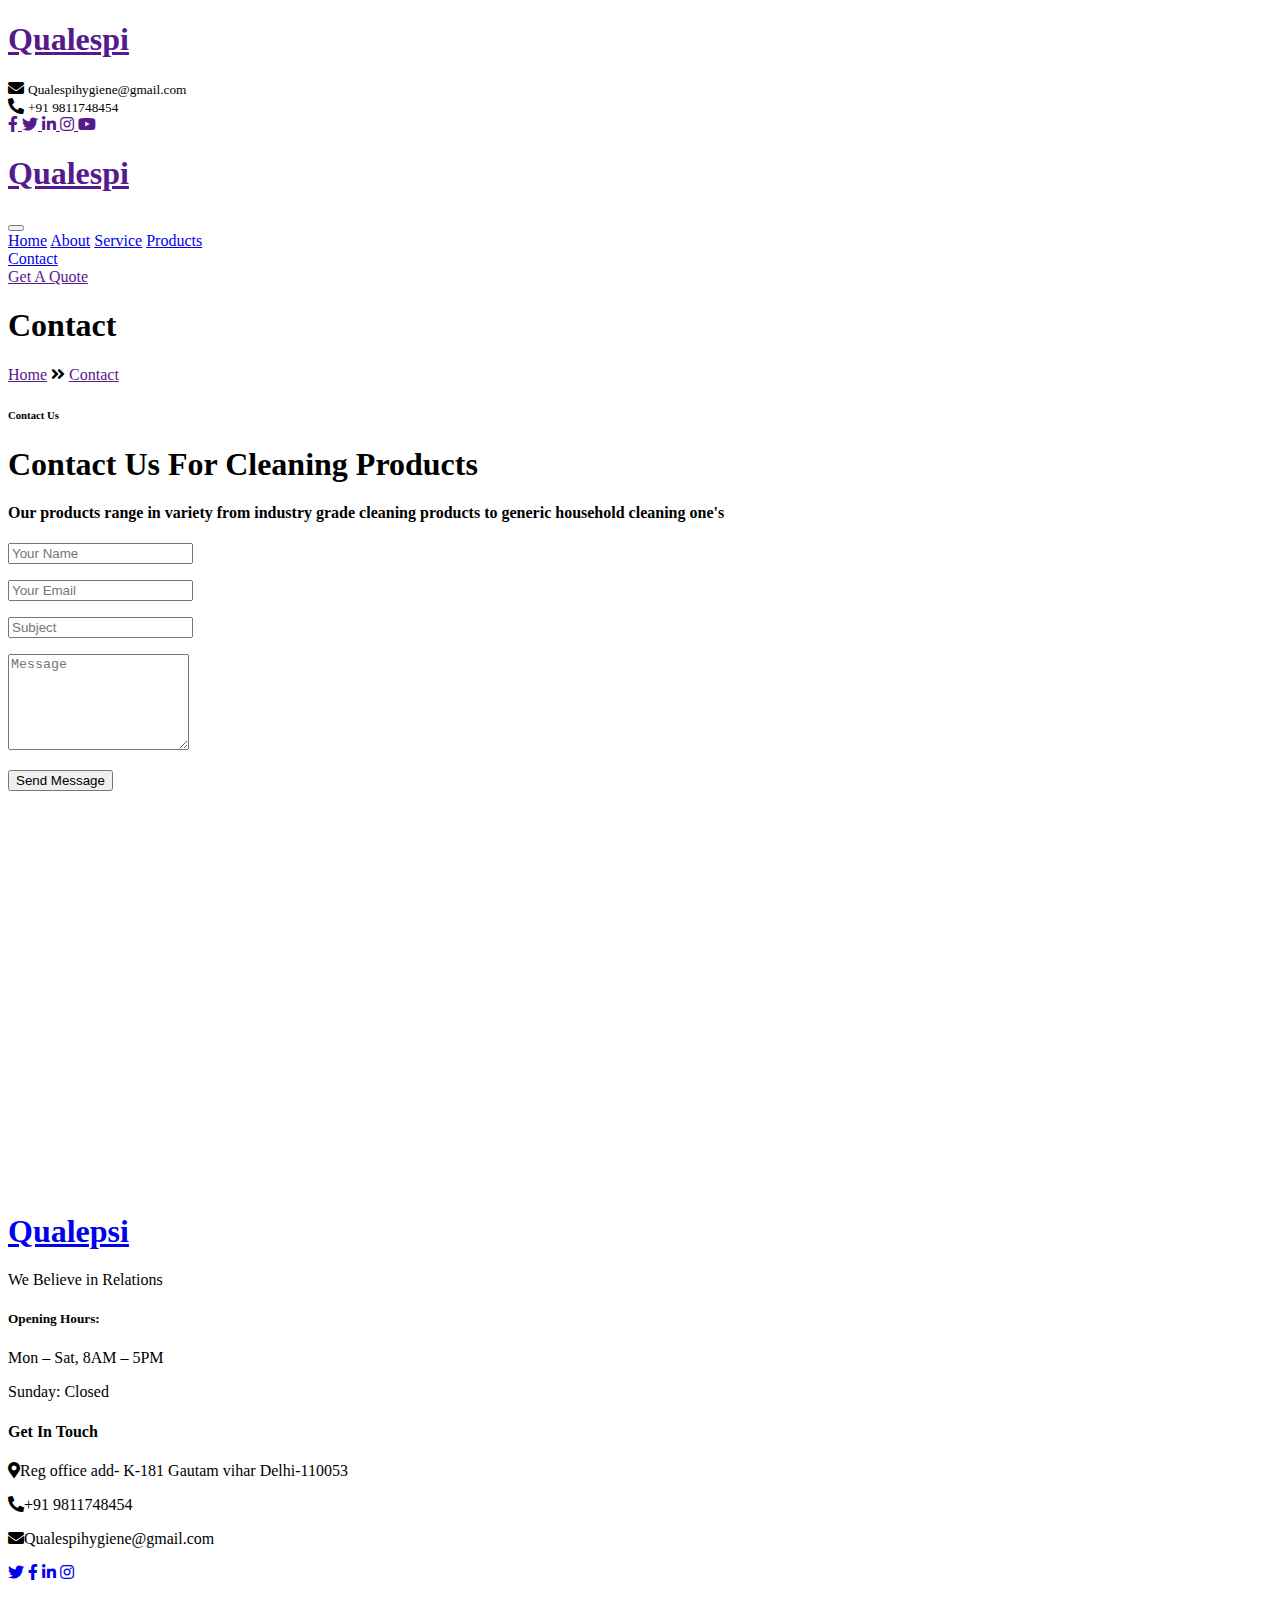
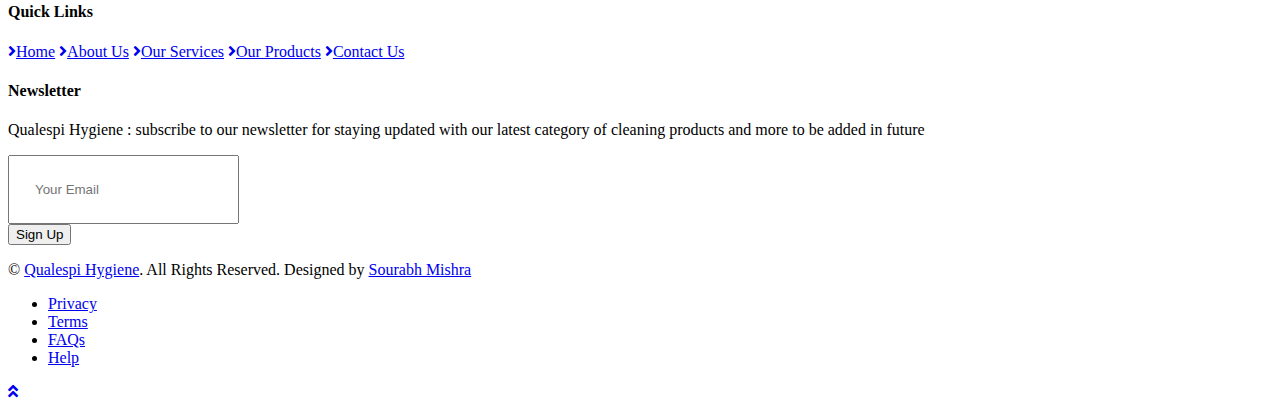
==== contact.html @ 0d88a228 "Add files via upload" ====
<!DOCTYPE html>
<html lang="en">

<head>
    <meta charset="utf-8">
    <title>Qualespi Hygiene</title>
    <meta content="width=device-width, initial-scale=1.0" name="viewport">
    <meta content="Best Quality Solution In Cleaning Products" name="Qualespi Hygiene">
    <meta content="Best Quality Solution In Cleaning Products" name="Qualespi Hygeine">

    <!-- Favicon -->
    <link href="img/favicon.ico" rel="icon">

    <!-- Google Web Fonts -->
    <link rel="preconnect" href="https://fonts.gstatic.com">
    <link href="https://fonts.googleapis.com/css2?family=Poppins:wght@400;500;600;700;800&display=swap" rel="stylesheet">

    <!-- Font Awesome -->
    <link href="https://cdnjs.cloudflare.com/ajax/libs/font-awesome/5.10.0/css/all.min.css" rel="stylesheet">

    <!-- Libraries Stylesheet -->
    <link href="lib/owlcarousel/assets/owl.carousel.min.css" rel="stylesheet">
    <link href="lib/lightbox/css/lightbox.min.css" rel="stylesheet">

    <!-- Customized Bootstrap Stylesheet -->
    <link href="css/style.css" rel="stylesheet">
</head>

<body>
    <!-- Header Start -->
    <div class="container-fluid">
        <div class="row">
            <div class="col-lg-3 bg-secondary d-none d-lg-block">
                <a href="" class="navbar-brand w-100 h-100 m-0 p-0 d-flex align-items-center justify-content-center">
                    <h1 class="m-0 display-3 text-primary">Qualespi</h1>
                </a>
            </div>
            <div class="col-lg-9">
                <div class="row bg-dark d-none d-lg-flex">
                    <div class="col-lg-7 text-left text-white">
                        <div class="h-100 d-inline-flex align-items-center border-right border-primary py-2 px-3">
                            <i class="fa fa-envelope text-primary mr-2"></i>
                            <small>Qualespihygiene@gmail.com</small>
                        </div>
                        <div class="h-100 d-inline-flex align-items-center py-2 px-2">
                            <i class="fa fa-phone-alt text-primary mr-2"></i>
                            <small>+91 9811748454</small>
                        </div>
                    </div>
                    <div class="col-lg-5 text-right">
                        <div class="d-inline-flex align-items-center pr-2">
                            <a class="text-primary p-2" href="">
                                <i class="fab fa-facebook-f"></i>
                            </a>
                            <a class="text-primary p-2" href="">
                                <i class="fab fa-twitter"></i>
                            </a>
                            <a class="text-primary p-2" href="">
                                <i class="fab fa-linkedin-in"></i>
                            </a>
                            <a class="text-primary p-2" href="">
                                <i class="fab fa-instagram"></i>
                            </a>
                            <a class="text-primary p-2" href="">
                                <i class="fab fa-youtube"></i>
                            </a>
                        </div>
                    </div>
                </div>
                <nav class="navbar navbar-expand-lg bg-white navbar-light p-0">
                    <a href="" class="navbar-brand d-block d-lg-none">
                        <h1 class="m-0 display-4 text-primary">Qualespi</h1>
                    </a>
                    <button type="button" class="navbar-toggler" data-toggle="collapse" data-target="#navbarCollapse">
                        <span class="navbar-toggler-icon"></span>
                    </button>
                    <div class="collapse navbar-collapse justify-content-between" id="navbarCollapse">
                        <div class="navbar-nav mr-auto py-0">
                            <a href="index.html" class="nav-item nav-link">Home</a>
                            <a href="about.html" class="nav-item nav-link">About</a>
                            <a href="service.html" class="nav-item nav-link">Service</a>
                            <a href="project.html" class="nav-item nav-link">Products</a>
                            <div class="nav-item dropdown">
                   
                            <a href="contact.html" class="nav-item nav-link active">Contact</a>
                        </div>
                        <a href="" class="btn btn-primary mr-3 d-none d-lg-block">Get A Quote</a>
                    </div>
                </nav>
            </div>
        </div>
    </div>
    <!-- Header End -->


    <!-- Page Header Start -->
    <div class="container-fluid bg-primary py-5 mb-5">
        <div class="container py-5">
            <div class="row align-items-center py-4">
                <div class="col-md-6 text-center text-md-left">
                    <h1 class="display-4 mb-4 mb-md-0 text-secondary text-uppercase">Contact</h1>
                </div>
                <div class="col-md-6 text-center text-md-right">
                    <div class="d-inline-flex align-items-center">
                        <a class="btn btn-sm btn-outline-light" href="">Home</a>
                        <i class="fas fa-angle-double-right text-light mx-2"></i>
                        <a class="btn btn-sm btn-outline-light disabled" href="">Contact</a>
                    </div>
                </div>
            </div>
        </div>
    </div>
    <!-- Page Header End -->


    <!-- Contact Start -->
    <div class="container-fluid py-5">
        <div class="container">
            <div class="row align-items-end mb-4">
                <div class="col-lg-6">
                    <h6 class="text-secondary font-weight-semi-bold text-uppercase mb-3">Contact Us</h6>
                    <h1 class="section-title mb-3">Contact Us For Cleaning Products</h1>
                </div>
                <div class="col-lg-6">
                    <h4 class="font-weight-normal text-muted mb-3">Our products range in variety from industry grade cleaning products to generic household cleaning one's</h4>
                </div>
            </div>
            <div class="row">
                <div class="col-lg-7 mb-5 mb-lg-0">
                    <div class="contact-form">
                        <div id="success"></div>
                        <form name="sentMessage" id="contactForm" novalidate="novalidate">
                            <div class="form-row">
                                <div class="col-sm-6 control-group">
                                    <input type="text" class="form-control p-4" id="name" placeholder="Your Name" required="required" data-validation-required-message="Please enter your name" />
                                    <p class="help-block text-danger"></p>
                                </div>
                                <div class="col-sm-6 control-group">
                                    <input type="email" class="form-control p-4" id="email" placeholder="Your Email" required="required" data-validation-required-message="Please enter your email" />
                                    <p class="help-block text-danger"></p>
                                </div>
                            </div>
                            <div class="control-group">
                                <input type="text" class="form-control p-4" id="subject" placeholder="Subject" required="required" data-validation-required-message="Please enter a subject" />
                                <p class="help-block text-danger"></p>
                            </div>
                            <div class="control-group">
                                <textarea class="form-control p-4" rows="6" id="message" placeholder="Message" required="required" data-validation-required-message="Please enter your message"></textarea>
                                <p class="help-block text-danger"></p>
                            </div>
                            <div>
                                <button class="btn btn-primary btn-block py-3 px-5" type="submit" id="sendMessageButton">Send Message</button>
                            </div>
                        </form>
                    </div>
                </div>
                <div class="col-lg-5" style="min-height: 400px;">
                    <div class="position-relative h-100 rounded overflow-hidden">
                        <iframe style="width: 100%; height: 100%; object-fit: cover;"
                        src="https://www.google.com/maps/embed?pb=!1m18!1m12!1m3!1d3001156.4288297426!2d-78.01371936852176!3d42.72876761954724!2m3!1f0!2f0!3f0!3m2!1i1024!2i768!4f13.1!3m3!1m2!1s0x4ccc4bf0f123a5a9%3A0xddcfc6c1de189567!2sNew%20York%2C%20USA!5e0!3m2!1sen!2sbd!4v1603794290143!5m2!1sen!2sbd"
                        frameborder="0" style="border:0;" allowfullscreen="" aria-hidden="false" tabindex="0"></iframe>
                    </div>
                </div>
            </div>
        </div>
    </div>
    <!-- Contact End -->


    <!-- Footer Start -->
     <div class="container-fluid bg-dark text-white mt-5 py-5 px-sm-3 px-md-5">

        <div class="row pt-5">

            <div class="col-lg-3 col-md-6 mb-5">
                <a href="index.html" class="navbar-brand">
                    <h1 class="m-0 mt-n3 display-4 text-primary">Qualepsi</h1>
                </a>
                <p>We Believe in Relations</p>
                <h5 class="font-weight-semi-bold text-white mb-2">Opening Hours:</h5>
                <p class="mb-1">Mon – Sat, 8AM – 5PM</p>
                <p class="mb-0">Sunday: Closed</p>
            </div>
            <div class="col-lg-3 col-md-6 mb-5">
                <h4 class="font-weight-semi-bold text-primary mb-4">Get In Touch</h4>
                <p><i class="fa fa-map-marker-alt text-primary mr-2"></i>Reg office add- K-181 Gautam vihar Delhi-110053</p>
                <p><i class="fa fa-phone-alt text-primary mr-2"></i>+91 9811748454</p>
                <p><i class="fa fa-envelope text-primary mr-2"></i>Qualespihygiene@gmail.com</p>
                <div class="d-flex justify-content-start mt-4">
                    <a class="btn btn-light btn-social mr-2" href="#"><i class="fab fa-twitter"></i></a>
                    <a class="btn btn-light btn-social mr-2" href="#"><i class="fab fa-facebook-f"></i></a>
                    <a class="btn btn-light btn-social mr-2" href="#"><i class="fab fa-linkedin-in"></i></a>
                    <a class="btn btn-light btn-social" href="#"><i class="fab fa-instagram"></i></a>
                </div>
            </div>
            <div class="col-lg-3 col-md-6 mb-5">
                <h4 class="font-weight-semi-bold text-primary mb-4">Quick Links</h4>
                <div class="d-flex flex-column justify-content-start">
                    <a class="text-white mb-2" href="#"><i class="fa fa-angle-right mr-2"></i>Home</a>
                    <a class="text-white mb-2" href="#"><i class="fa fa-angle-right mr-2"></i>About Us</a>
                    <a class="text-white mb-2" href="#"><i class="fa fa-angle-right mr-2"></i>Our Services</a>
                    <a class="text-white mb-2" href="#"><i class="fa fa-angle-right mr-2"></i>Our Products</a>
                    <a class="text-white" href="#"><i class="fa fa-angle-right mr-2"></i>Contact Us</a>
                </div>
            </div>
            <div class="col-lg-3 col-md-6 mb-5">
                <h4 class="font-weight-semi-bold text-primary mb-4">Newsletter</h4>
                <p>Qualespi Hygiene : subscribe to our newsletter for staying updated with our latest category of cleaning products and more to be added in future</p>
                <div class="w-100">
                    <div class="input-group">
                        <input type="text" class="form-control border-0" style="padding: 25px;" placeholder="Your Email">
                        <div class="input-group-append">
                            <button class="btn btn-primary px-4">Sign Up</button>
                        </div>
                    </div>
                </div>
            </div>
        </div>
    </div>
    <div class="container-fluid bg-dark text-white border-top py-4 px-sm-3 px-md-5" style="border-color: #3E3E4E !important;">
        <div class="row">
            <div class="col-lg-6 text-center text-md-left mb-3 mb-md-0">
                <p class="m-0 text-white">&copy; <a href="#">Qualespi Hygiene</a>. All Rights Reserved. Designed by <a href="https://t.me/oxsourabh">Sourabh Mishra</a>
                </p>
            </div>
            <div class="col-lg-6 text-center text-md-right">
                <ul class="nav d-inline-flex">
                    <li class="nav-item">
                        <a class="nav-link text-white py-0" href="#">Privacy</a>
                    </li>
                    <li class="nav-item">
                        <a class="nav-link text-white py-0" href="#">Terms</a>
                    </li>
                    <li class="nav-item">
                        <a class="nav-link text-white py-0" href="#">FAQs</a>
                    </li>
                    <li class="nav-item">
                        <a class="nav-link text-white py-0" href="#">Help</a>
                    </li>
                </ul>
            </div>
        </div>
    </div>
    <!-- Footer End -->


    <!-- Back to Top -->
    <a href="#" class="btn btn-primary px-3 back-to-top"><i class="fa fa-angle-double-up"></i></a>


    <!-- JavaScript Libraries -->
    <script src="https://code.jquery.com/jquery-3.4.1.min.js"></script>
    <script src="https://stackpath.bootstrapcdn.com/bootstrap/4.4.1/js/bootstrap.bundle.min.js"></script>
    <script src="lib/easing/easing.min.js"></script>
    <script src="lib/waypoints/waypoints.min.js"></script>
    <script src="lib/counterup/counterup.min.js"></script>
    <script src="lib/owlcarousel/owl.carousel.min.js"></script>
    <script src="lib/isotope/isotope.pkgd.min.js"></script>
    <script src="lib/lightbox/js/lightbox.min.js"></script>

    <!-- Contact Javascript File -->
    <script src="mail/jqBootstrapValidation.min.js"></script>
    <script src="mail/contact.js"></script>

    <!-- Template Javascript -->
    <script src="js/main.js"></script>
</body>

</html>
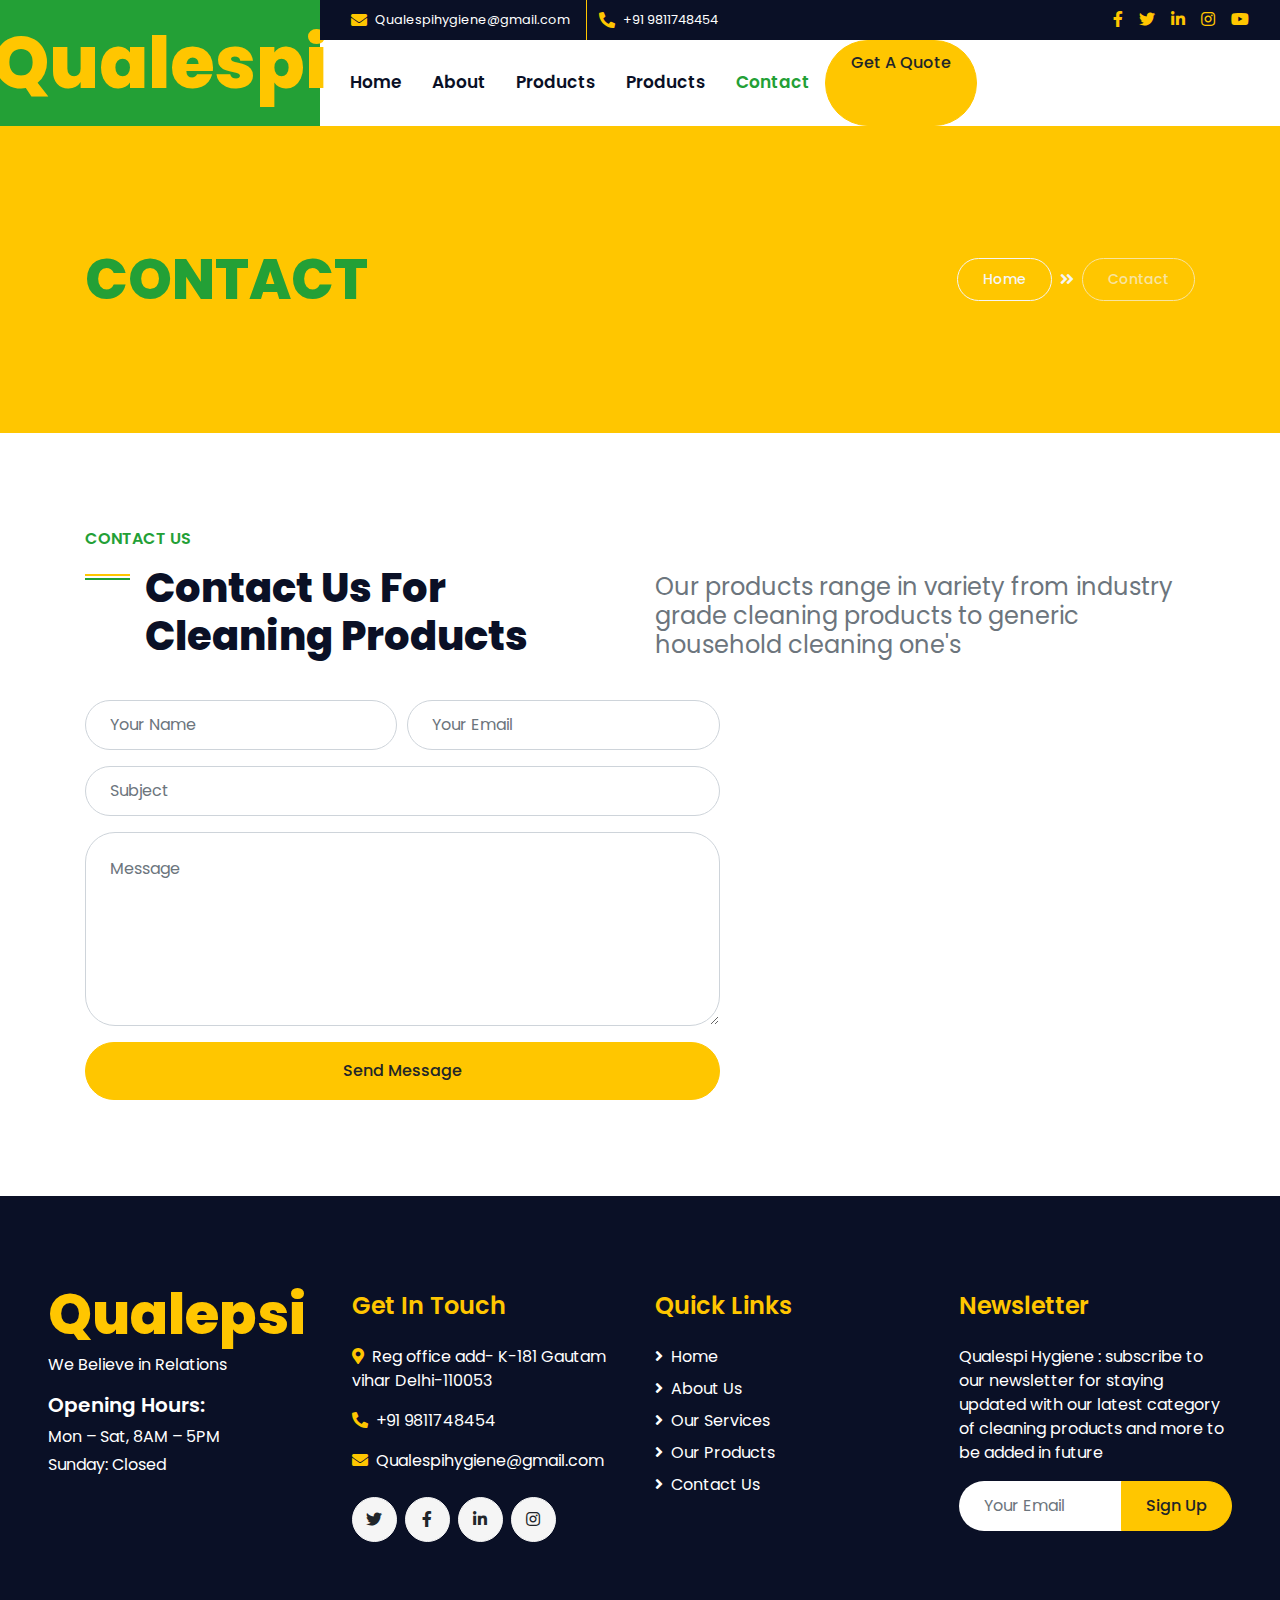
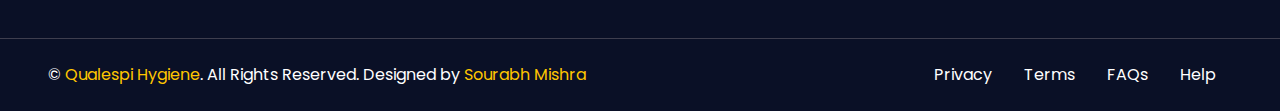
==== commit d859c3e5: "update contact.html" ====
--- a/contact.html
+++ b/contact.html
@@ -78,7 +78,7 @@
                         <div class="navbar-nav mr-auto py-0">
                             <a href="index.html" class="nav-item nav-link">Home</a>
                             <a href="about.html" class="nav-item nav-link">About</a>
-                            <a href="service.html" class="nav-item nav-link">Service</a>
+                            <a href="service.html" class="nav-item nav-link">Products</a>
                             <a href="project.html" class="nav-item nav-link">Products</a>
                             <div class="nav-item dropdown">
                    
--- a/css/style.css
+++ b/css/style.css
@@ -0,0 +1,10125 @@
+
+:root {
+  --blue: #007bff;
+  --indigo: #6610f2;
+  --purple: #6f42c1;
+  --pink: #e83e8c;
+  --red: #dc3545;
+  --orange: #fd7e14;
+  --yellow: #ffc107;
+  --green: #28a745;
+  --teal: #20c997;
+  --cyan: #17a2b8;
+  --white: #fff;
+  --gray: #6c757d;
+  --gray-dark: #343a40;
+  --primary: #FFC600;
+  --secondary: #23A036;
+  --success: #28a745;
+  --info: #17a2b8;
+  --warning: #ffc107;
+  --danger: #dc3545;
+  --light: #F5F5F5;
+  --dark: #0a1026;
+  --breakpoint-xs: 0;
+  --breakpoint-sm: 576px;
+  --breakpoint-md: 768px;
+  --breakpoint-lg: 992px;
+  --breakpoint-xl: 1200px;
+  --font-family-sans-serif: "Poppins", sans-serif;
+  --font-family-monospace: SFMono-Regular, Menlo, Monaco, Consolas, "Liberation Mono", "Courier New", monospace;
+}
+
+*,
+*::before,
+*::after {
+  box-sizing: border-box;
+}
+
+html {
+  font-family: sans-serif;
+  line-height: 1.15;
+  -webkit-text-size-adjust: 100%;
+  -webkit-tap-highlight-color: rgba(0, 0, 0, 0);
+}
+
+article, aside, figcaption, figure, footer, header, hgroup, main, nav, section {
+  display: block;
+}
+
+body {
+  margin: 0;
+  font-family: "Poppins", sans-serif;
+  font-size: 1rem;
+  font-weight: 400;
+  line-height: 1.5;
+  color: #777777;
+  text-align: left;
+  background-color: #fff;
+}
+
+[tabindex="-1"]:focus:not(:focus-visible) {
+  outline: 0 !important;
+}
+
+hr {
+  box-sizing: content-box;
+  height: 0;
+  overflow: visible;
+}
+
+h1, h2, h3, h4, h5, h6 {
+  margin-top: 0;
+  margin-bottom: 0.5rem;
+}
+
+p {
+  margin-top: 0;
+  margin-bottom: 1rem;
+}
+
+abbr[title],
+abbr[data-original-title] {
+  text-decoration: underline;
+  text-decoration: underline dotted;
+  cursor: help;
+  border-bottom: 0;
+  text-decoration-skip-ink: none;
+}
+
+address {
+  margin-bottom: 1rem;
+  font-style: normal;
+  line-height: inherit;
+}
+
+ol,
+ul,
+dl {
+  margin-top: 0;
+  margin-bottom: 1rem;
+}
+
+ol ol,
+ul ul,
+ol ul,
+ul ol {
+  margin-bottom: 0;
+}
+
+dt {
+  font-weight: 700;
+}
+
+dd {
+  margin-bottom: .5rem;
+  margin-left: 0;
+}
+
+blockquote {
+  margin: 0 0 1rem;
+}
+
+b,
+strong {
+  font-weight: bolder;
+}
+
+small {
+  font-size: 80%;
+}
+
+sub,
+sup {
+  position: relative;
+  font-size: 75%;
+  line-height: 0;
+  vertical-align: baseline;
+}
+
+sub {
+  bottom: -.25em;
+}
+
+sup {
+  top: -.5em;
+}
+
+a {
+  color: #FFC600;
+  text-decoration: none;
+  background-color: transparent;
+}
+
+a:hover {
+  color: #b38b00;
+  text-decoration: underline;
+}
+
+a:not([href]):not([class]) {
+  color: inherit;
+  text-decoration: none;
+}
+
+a:not([href]):not([class]):hover {
+  color: inherit;
+  text-decoration: none;
+}
+
+pre,
+code,
+kbd,
+samp {
+  font-family: SFMono-Regular, Menlo, Monaco, Consolas, "Liberation Mono", "Courier New", monospace;
+  font-size: 1em;
+}
+
+pre {
+  margin-top: 0;
+  margin-bottom: 1rem;
+  overflow: auto;
+  -ms-overflow-style: scrollbar;
+}
+
+figure {
+  margin: 0 0 1rem;
+}
+
+img {
+  vertical-align: middle;
+  border-style: none;
+}
+
+svg {
+  overflow: hidden;
+  vertical-align: middle;
+}
+
+table {
+  border-collapse: collapse;
+}
+
+caption {
+  padding-top: 0.75rem;
+  padding-bottom: 0.75rem;
+  color: #6c757d;
+  text-align: left;
+  caption-side: bottom;
+}
+
+th {
+  text-align: inherit;
+  text-align: -webkit-match-parent;
+}
+
+label {
+  display: inline-block;
+  margin-bottom: 0.5rem;
+}
+
+button {
+  border-radius: 0;
+}
+
+button:focus {
+  outline: 1px dotted;
+  outline: 5px auto -webkit-focus-ring-color;
+}
+
+input,
+button,
+select,
+optgroup,
+textarea {
+  margin: 0;
+  font-family: inherit;
+  font-size: inherit;
+  line-height: inherit;
+}
+
+button,
+input {
+  overflow: visible;
+}
+
+button,
+select {
+  text-transform: none;
+}
+
+[role="button"] {
+  cursor: pointer;
+}
+
+select {
+  word-wrap: normal;
+}
+
+button,
+[type="button"],
+[type="reset"],
+[type="submit"] {
+  -webkit-appearance: button;
+}
+
+button:not(:disabled),
+[type="button"]:not(:disabled),
+[type="reset"]:not(:disabled),
+[type="submit"]:not(:disabled) {
+  cursor: pointer;
+}
+
+button::-moz-focus-inner,
+[type="button"]::-moz-focus-inner,
+[type="reset"]::-moz-focus-inner,
+[type="submit"]::-moz-focus-inner {
+  padding: 0;
+  border-style: none;
+}
+
+input[type="radio"],
+input[type="checkbox"] {
+  box-sizing: border-box;
+  padding: 0;
+}
+
+textarea {
+  overflow: auto;
+  resize: vertical;
+}
+
+fieldset {
+  min-width: 0;
+  padding: 0;
+  margin: 0;
+  border: 0;
+}
+
+legend {
+  display: block;
+  width: 100%;
+  max-width: 100%;
+  padding: 0;
+  margin-bottom: .5rem;
+  font-size: 1.5rem;
+  line-height: inherit;
+  color: inherit;
+  white-space: normal;
+}
+
+@media (max-width: 1200px) {
+  legend {
+    font-size: calc(1.275rem + 0.3vw) ;
+  }
+}
+
+progress {
+  vertical-align: baseline;
+}
+
+[type="number"]::-webkit-inner-spin-button,
+[type="number"]::-webkit-outer-spin-button {
+  height: auto;
+}
+
+[type="search"] {
+  outline-offset: -2px;
+  -webkit-appearance: none;
+}
+
+[type="search"]::-webkit-search-decoration {
+  -webkit-appearance: none;
+}
+
+::-webkit-file-upload-button {
+  font: inherit;
+  -webkit-appearance: button;
+}
+
+output {
+  display: inline-block;
+}
+
+summary {
+  display: list-item;
+  cursor: pointer;
+}
+
+template {
+  display: none;
+}
+
+[hidden] {
+  display: none !important;
+}
+
+h1, h2, h3, h4, h5, h6,
+.h1, .h2, .h3, .h4, .h5, .h6 {
+  margin-bottom: 0.5rem;
+  font-weight: 500;
+  line-height: 1.2;
+  color: #0a1026;
+}
+
+h1, .h1 {
+  font-size: 2.5rem;
+}
+
+@media (max-width: 1200px) {
+  h1, .h1 {
+    font-size: calc(1.375rem + 1.5vw) ;
+  }
+}
+
+h2, .h2 {
+  font-size: 2rem;
+}
+
+@media (max-width: 1200px) {
+  h2, .h2 {
+    font-size: calc(1.325rem + 0.9vw) ;
+  }
+}
+
+h3, .h3 {
+  font-size: 1.75rem;
+}
+
+@media (max-width: 1200px) {
+  h3, .h3 {
+    font-size: calc(1.3rem + 0.6vw) ;
+  }
+}
+
+h4, .h4 {
+  font-size: 1.5rem;
+}
+
+@media (max-width: 1200px) {
+  h4, .h4 {
+    font-size: calc(1.275rem + 0.3vw) ;
+  }
+}
+
+h5, .h5 {
+  font-size: 1.25rem;
+}
+
+h6, .h6 {
+  font-size: 1rem;
+}
+
+.lead {
+  font-size: 1.25rem;
+  font-weight: 300;
+}
+
+.display-1 {
+  font-size: 6rem;
+  font-weight: 300;
+  line-height: 1.2;
+}
+
+@media (max-width: 1200px) {
+  .display-1 {
+    font-size: calc(1.725rem + 5.7vw) ;
+  }
+}
+
+.display-2 {
+  font-size: 5.5rem;
+  font-weight: 300;
+  line-height: 1.2;
+}
+
+@media (max-width: 1200px) {
+  .display-2 {
+    font-size: calc(1.675rem + 5.1vw) ;
+  }
+}
+
+.display-3 {
+  font-size: 4.5rem;
+  font-weight: 300;
+  line-height: 1.2;
+}
+
+@media (max-width: 1200px) {
+  .display-3 {
+    font-size: calc(1.575rem + 3.9vw) ;
+  }
+}
+
+.display-4 {
+  font-size: 3.5rem;
+  font-weight: 300;
+  line-height: 1.2;
+}
+
+@media (max-width: 1200px) {
+  .display-4 {
+    font-size: calc(1.475rem + 2.7vw) ;
+  }
+}
+
+hr {
+  margin-top: 1rem;
+  margin-bottom: 1rem;
+  border: 0;
+  border-top: 1px solid rgba(0, 0, 0, 0.1);
+}
+
+small,
+.small {
+  font-size: 80%;
+  font-weight: 400;
+}
+
+mark,
+.mark {
+  padding: 0.2em;
+  background-color: #fcf8e3;
+}
+
+.list-unstyled {
+  padding-left: 0;
+  list-style: none;
+}
+
+.list-inline {
+  padding-left: 0;
+  list-style: none;
+}
+
+.list-inline-item {
+  display: inline-block;
+}
+
+.list-inline-item:not(:last-child) {
+  margin-right: 0.5rem;
+}
+
+.initialism {
+  font-size: 90%;
+  text-transform: uppercase;
+}
+
+.blockquote {
+  margin-bottom: 1rem;
+  font-size: 1.25rem;
+}
+
+.blockquote-footer {
+  display: block;
+  font-size: 80%;
+  color: #6c757d;
+}
+
+.blockquote-footer::before {
+  content: "\2014\00A0";
+}
+
+.img-fluid {
+  max-width: 100%;
+  height: auto;
+}
+
+.img-thumbnail {
+  padding: 0.25rem;
+  background-color: #fff;
+  border: 1px solid #dee2e6;
+  border-radius: 5px;
+  max-width: 100%;
+  height: auto;
+}
+
+.figure {
+  display: inline-block;
+}
+
+.figure-img {
+  margin-bottom: 0.5rem;
+  line-height: 1;
+}
+
+.figure-caption {
+  font-size: 90%;
+  color: #6c757d;
+}
+
+code {
+  font-size: 87.5%;
+  color: #e83e8c;
+  word-wrap: break-word;
+}
+
+a > code {
+  color: inherit;
+}
+
+kbd {
+  padding: 0.2rem 0.4rem;
+  font-size: 87.5%;
+  color: #fff;
+  background-color: #212529;
+  border-radius: 0.2rem;
+}
+
+kbd kbd {
+  padding: 0;
+  font-size: 100%;
+  font-weight: 700;
+}
+
+pre {
+  display: block;
+  font-size: 87.5%;
+  color: #212529;
+}
+
+pre code {
+  font-size: inherit;
+  color: inherit;
+  word-break: normal;
+}
+
+.pre-scrollable {
+  max-height: 340px;
+  overflow-y: scroll;
+}
+
+.container,
+.container-fluid,
+.container-sm,
+.container-md,
+.container-lg,
+.container-xl {
+  width: 100%;
+  padding-right: 15px;
+  padding-left: 15px;
+  margin-right: auto;
+  margin-left: auto;
+}
+
+@media (min-width: 576px) {
+  .container, .container-sm {
+    max-width: 540px;
+  }
+}
+
+@media (min-width: 768px) {
+  .container, .container-sm, .container-md {
+    max-width: 720px;
+  }
+}
+
+@media (min-width: 992px) {
+  .container, .container-sm, .container-md, .container-lg {
+    max-width: 960px;
+  }
+}
+
+@media (min-width: 1200px) {
+  .container, .container-sm, .container-md, .container-lg, .container-xl {
+    max-width: 1140px;
+  }
+}
+
+.row {
+  display: flex;
+  flex-wrap: wrap;
+  margin-right: -15px;
+  margin-left: -15px;
+}
+
+.no-gutters {
+  margin-right: 0;
+  margin-left: 0;
+}
+
+.no-gutters > .col,
+.no-gutters > [class*="col-"] {
+  padding-right: 0;
+  padding-left: 0;
+}
+
+.col-1, .col-2, .col-3, .col-4, .col-5, .col-6, .col-7, .col-8, .col-9, .col-10, .col-11, .col-12, .col,
+.col-auto, .col-sm-1, .col-sm-2, .col-sm-3, .col-sm-4, .col-sm-5, .col-sm-6, .col-sm-7, .col-sm-8, .col-sm-9, .col-sm-10, .col-sm-11, .col-sm-12, .col-sm,
+.col-sm-auto, .col-md-1, .col-md-2, .col-md-3, .col-md-4, .col-md-5, .col-md-6, .col-md-7, .col-md-8, .col-md-9, .col-md-10, .col-md-11, .col-md-12, .col-md,
+.col-md-auto, .col-lg-1, .col-lg-2, .col-lg-3, .col-lg-4, .col-lg-5, .col-lg-6, .col-lg-7, .col-lg-8, .col-lg-9, .col-lg-10, .col-lg-11, .col-lg-12, .col-lg,
+.col-lg-auto, .col-xl-1, .col-xl-2, .col-xl-3, .col-xl-4, .col-xl-5, .col-xl-6, .col-xl-7, .col-xl-8, .col-xl-9, .col-xl-10, .col-xl-11, .col-xl-12, .col-xl,
+.col-xl-auto {
+  position: relative;
+  width: 100%;
+  padding-right: 15px;
+  padding-left: 15px;
+}
+
+.col {
+  flex-basis: 0;
+  flex-grow: 1;
+  max-width: 100%;
+}
+
+.row-cols-1 > * {
+  flex: 0 0 100%;
+  max-width: 100%;
+}
+
+.row-cols-2 > * {
+  flex: 0 0 50%;
+  max-width: 50%;
+}
+
+.row-cols-3 > * {
+  flex: 0 0 33.33333%;
+  max-width: 33.33333%;
+}
+
+.row-cols-4 > * {
+  flex: 0 0 25%;
+  max-width: 25%;
+}
+
+.row-cols-5 > * {
+  flex: 0 0 20%;
+  max-width: 20%;
+}
+
+.row-cols-6 > * {
+  flex: 0 0 16.66667%;
+  max-width: 16.66667%;
+}
+
+.col-auto {
+  flex: 0 0 auto;
+  width: auto;
+  max-width: 100%;
+}
+
+.col-1 {
+  flex: 0 0 8.33333%;
+  max-width: 8.33333%;
+}
+
+.col-2 {
+  flex: 0 0 16.66667%;
+  max-width: 16.66667%;
+}
+
+.col-3 {
+  flex: 0 0 25%;
+  max-width: 25%;
+}
+
+.col-4 {
+  flex: 0 0 33.33333%;
+  max-width: 33.33333%;
+}
+
+.col-5 {
+  flex: 0 0 41.66667%;
+  max-width: 41.66667%;
+}
+
+.col-6 {
+  flex: 0 0 50%;
+  max-width: 50%;
+}
+
+.col-7 {
+  flex: 0 0 58.33333%;
+  max-width: 58.33333%;
+}
+
+.col-8 {
+  flex: 0 0 66.66667%;
+  max-width: 66.66667%;
+}
+
+.col-9 {
+  flex: 0 0 75%;
+  max-width: 75%;
+}
+
+.col-10 {
+  flex: 0 0 83.33333%;
+  max-width: 83.33333%;
+}
+
+.col-11 {
+  flex: 0 0 91.66667%;
+  max-width: 91.66667%;
+}
+
+.col-12 {
+  flex: 0 0 100%;
+  max-width: 100%;
+}
+
+.order-first {
+  order: -1;
+}
+
+.order-last {
+  order: 13;
+}
+
+.order-0 {
+  order: 0;
+}
+
+.order-1 {
+  order: 1;
+}
+
+.order-2 {
+  order: 2;
+}
+
+.order-3 {
+  order: 3;
+}
+
+.order-4 {
+  order: 4;
+}
+
+.order-5 {
+  order: 5;
+}
+
+.order-6 {
+  order: 6;
+}
+
+.order-7 {
+  order: 7;
+}
+
+.order-8 {
+  order: 8;
+}
+
+.order-9 {
+  order: 9;
+}
+
+.order-10 {
+  order: 10;
+}
+
+.order-11 {
+  order: 11;
+}
+
+.order-12 {
+  order: 12;
+}
+
+.offset-1 {
+  margin-left: 8.33333%;
+}
+
+.offset-2 {
+  margin-left: 16.66667%;
+}
+
+.offset-3 {
+  margin-left: 25%;
+}
+
+.offset-4 {
+  margin-left: 33.33333%;
+}
+
+.offset-5 {
+  margin-left: 41.66667%;
+}
+
+.offset-6 {
+  margin-left: 50%;
+}
+
+.offset-7 {
+  margin-left: 58.33333%;
+}
+
+.offset-8 {
+  margin-left: 66.66667%;
+}
+
+.offset-9 {
+  margin-left: 75%;
+}
+
+.offset-10 {
+  margin-left: 83.33333%;
+}
+
+.offset-11 {
+  margin-left: 91.66667%;
+}
+
+@media (min-width: 576px) {
+  .col-sm {
+    flex-basis: 0;
+    flex-grow: 1;
+    max-width: 100%;
+  }
+  .row-cols-sm-1 > * {
+    flex: 0 0 100%;
+    max-width: 100%;
+  }
+  .row-cols-sm-2 > * {
+    flex: 0 0 50%;
+    max-width: 50%;
+  }
+  .row-cols-sm-3 > * {
+    flex: 0 0 33.33333%;
+    max-width: 33.33333%;
+  }
+  .row-cols-sm-4 > * {
+    flex: 0 0 25%;
+    max-width: 25%;
+  }
+  .row-cols-sm-5 > * {
+    flex: 0 0 20%;
+    max-width: 20%;
+  }
+  .row-cols-sm-6 > * {
+    flex: 0 0 16.66667%;
+    max-width: 16.66667%;
+  }
+  .col-sm-auto {
+    flex: 0 0 auto;
+    width: auto;
+    max-width: 100%;
+  }
+  .col-sm-1 {
+    flex: 0 0 8.33333%;
+    max-width: 8.33333%;
+  }
+  .col-sm-2 {
+    flex: 0 0 16.66667%;
+    max-width: 16.66667%;
+  }
+  .col-sm-3 {
+    flex: 0 0 25%;
+    max-width: 25%;
+  }
+  .col-sm-4 {
+    flex: 0 0 33.33333%;
+    max-width: 33.33333%;
+  }
+  .col-sm-5 {
+    flex: 0 0 41.66667%;
+    max-width: 41.66667%;
+  }
+  .col-sm-6 {
+    flex: 0 0 50%;
+    max-width: 50%;
+  }
+  .col-sm-7 {
+    flex: 0 0 58.33333%;
+    max-width: 58.33333%;
+  }
+  .col-sm-8 {
+    flex: 0 0 66.66667%;
+    max-width: 66.66667%;
+  }
+  .col-sm-9 {
+    flex: 0 0 75%;
+    max-width: 75%;
+  }
+  .col-sm-10 {
+    flex: 0 0 83.33333%;
+    max-width: 83.33333%;
+  }
+  .col-sm-11 {
+    flex: 0 0 91.66667%;
+    max-width: 91.66667%;
+  }
+  .col-sm-12 {
+    flex: 0 0 100%;
+    max-width: 100%;
+  }
+  .order-sm-first {
+    order: -1;
+  }
+  .order-sm-last {
+    order: 13;
+  }
+  .order-sm-0 {
+    order: 0;
+  }
+  .order-sm-1 {
+    order: 1;
+  }
+  .order-sm-2 {
+    order: 2;
+  }
+  .order-sm-3 {
+    order: 3;
+  }
+  .order-sm-4 {
+    order: 4;
+  }
+  .order-sm-5 {
+    order: 5;
+  }
+  .order-sm-6 {
+    order: 6;
+  }
+  .order-sm-7 {
+    order: 7;
+  }
+  .order-sm-8 {
+    order: 8;
+  }
+  .order-sm-9 {
+    order: 9;
+  }
+  .order-sm-10 {
+    order: 10;
+  }
+  .order-sm-11 {
+    order: 11;
+  }
+  .order-sm-12 {
+    order: 12;
+  }
+  .offset-sm-0 {
+    margin-left: 0;
+  }
+  .offset-sm-1 {
+    margin-left: 8.33333%;
+  }
+  .offset-sm-2 {
+    margin-left: 16.66667%;
+  }
+  .offset-sm-3 {
+    margin-left: 25%;
+  }
+  .offset-sm-4 {
+    margin-left: 33.33333%;
+  }
+  .offset-sm-5 {
+    margin-left: 41.66667%;
+  }
+  .offset-sm-6 {
+    margin-left: 50%;
+  }
+  .offset-sm-7 {
+    margin-left: 58.33333%;
+  }
+  .offset-sm-8 {
+    margin-left: 66.66667%;
+  }
+  .offset-sm-9 {
+    margin-left: 75%;
+  }
+  .offset-sm-10 {
+    margin-left: 83.33333%;
+  }
+  .offset-sm-11 {
+    margin-left: 91.66667%;
+  }
+}
+
+@media (min-width: 768px) {
+  .col-md {
+    flex-basis: 0;
+    flex-grow: 1;
+    max-width: 100%;
+  }
+  .row-cols-md-1 > * {
+    flex: 0 0 100%;
+    max-width: 100%;
+  }
+  .row-cols-md-2 > * {
+    flex: 0 0 50%;
+    max-width: 50%;
+  }
+  .row-cols-md-3 > * {
+    flex: 0 0 33.33333%;
+    max-width: 33.33333%;
+  }
+  .row-cols-md-4 > * {
+    flex: 0 0 25%;
+    max-width: 25%;
+  }
+  .row-cols-md-5 > * {
+    flex: 0 0 20%;
+    max-width: 20%;
+  }
+  .row-cols-md-6 > * {
+    flex: 0 0 16.66667%;
+    max-width: 16.66667%;
+  }
+  .col-md-auto {
+    flex: 0 0 auto;
+    width: auto;
+    max-width: 100%;
+  }
+  .col-md-1 {
+    flex: 0 0 8.33333%;
+    max-width: 8.33333%;
+  }
+  .col-md-2 {
+    flex: 0 0 16.66667%;
+    max-width: 16.66667%;
+  }
+  .col-md-3 {
+    flex: 0 0 25%;
+    max-width: 25%;
+  }
+  .col-md-4 {
+    flex: 0 0 33.33333%;
+    max-width: 33.33333%;
+  }
+  .col-md-5 {
+    flex: 0 0 41.66667%;
+    max-width: 41.66667%;
+  }
+  .col-md-6 {
+    flex: 0 0 50%;
+    max-width: 50%;
+  }
+  .col-md-7 {
+    flex: 0 0 58.33333%;
+    max-width: 58.33333%;
+  }
+  .col-md-8 {
+    flex: 0 0 66.66667%;
+    max-width: 66.66667%;
+  }
+  .col-md-9 {
+    flex: 0 0 75%;
+    max-width: 75%;
+  }
+  .col-md-10 {
+    flex: 0 0 83.33333%;
+    max-width: 83.33333%;
+  }
+  .col-md-11 {
+    flex: 0 0 91.66667%;
+    max-width: 91.66667%;
+  }
+  .col-md-12 {
+    flex: 0 0 100%;
+    max-width: 100%;
+  }
+  .order-md-first {
+    order: -1;
+  }
+  .order-md-last {
+    order: 13;
+  }
+  .order-md-0 {
+    order: 0;
+  }
+  .order-md-1 {
+    order: 1;
+  }
+  .order-md-2 {
+    order: 2;
+  }
+  .order-md-3 {
+    order: 3;
+  }
+  .order-md-4 {
+    order: 4;
+  }
+  .order-md-5 {
+    order: 5;
+  }
+  .order-md-6 {
+    order: 6;
+  }
+  .order-md-7 {
+    order: 7;
+  }
+  .order-md-8 {
+    order: 8;
+  }
+  .order-md-9 {
+    order: 9;
+  }
+  .order-md-10 {
+    order: 10;
+  }
+  .order-md-11 {
+    order: 11;
+  }
+  .order-md-12 {
+    order: 12;
+  }
+  .offset-md-0 {
+    margin-left: 0;
+  }
+  .offset-md-1 {
+    margin-left: 8.33333%;
+  }
+  .offset-md-2 {
+    margin-left: 16.66667%;
+  }
+  .offset-md-3 {
+    margin-left: 25%;
+  }
+  .offset-md-4 {
+    margin-left: 33.33333%;
+  }
+  .offset-md-5 {
+    margin-left: 41.66667%;
+  }
+  .offset-md-6 {
+    margin-left: 50%;
+  }
+  .offset-md-7 {
+    margin-left: 58.33333%;
+  }
+  .offset-md-8 {
+    margin-left: 66.66667%;
+  }
+  .offset-md-9 {
+    margin-left: 75%;
+  }
+  .offset-md-10 {
+    margin-left: 83.33333%;
+  }
+  .offset-md-11 {
+    margin-left: 91.66667%;
+  }
+}
+
+@media (min-width: 992px) {
+  .col-lg {
+    flex-basis: 0;
+    flex-grow: 1;
+    max-width: 100%;
+  }
+  .row-cols-lg-1 > * {
+    flex: 0 0 100%;
+    max-width: 100%;
+  }
+  .row-cols-lg-2 > * {
+    flex: 0 0 50%;
+    max-width: 50%;
+  }
+  .row-cols-lg-3 > * {
+    flex: 0 0 33.33333%;
+    max-width: 33.33333%;
+  }
+  .row-cols-lg-4 > * {
+    flex: 0 0 25%;
+    max-width: 25%;
+  }
+  .row-cols-lg-5 > * {
+    flex: 0 0 20%;
+    max-width: 20%;
+  }
+  .row-cols-lg-6 > * {
+    flex: 0 0 16.66667%;
+    max-width: 16.66667%;
+  }
+  .col-lg-auto {
+    flex: 0 0 auto;
+    width: auto;
+    max-width: 100%;
+  }
+  .col-lg-1 {
+    flex: 0 0 8.33333%;
+    max-width: 8.33333%;
+  }
+  .col-lg-2 {
+    flex: 0 0 16.66667%;
+    max-width: 16.66667%;
+  }
+  .col-lg-3 {
+    flex: 0 0 25%;
+    max-width: 25%;
+  }
+  .col-lg-4 {
+    flex: 0 0 33.33333%;
+    max-width: 33.33333%;
+  }
+  .col-lg-5 {
+    flex: 0 0 41.66667%;
+    max-width: 41.66667%;
+  }
+  .col-lg-6 {
+    flex: 0 0 50%;
+    max-width: 50%;
+  }
+  .col-lg-7 {
+    flex: 0 0 58.33333%;
+    max-width: 58.33333%;
+  }
+  .col-lg-8 {
+    flex: 0 0 66.66667%;
+    max-width: 66.66667%;
+  }
+  .col-lg-9 {
+    flex: 0 0 75%;
+    max-width: 75%;
+  }
+  .col-lg-10 {
+    flex: 0 0 83.33333%;
+    max-width: 83.33333%;
+  }
+  .col-lg-11 {
+    flex: 0 0 91.66667%;
+    max-width: 91.66667%;
+  }
+  .col-lg-12 {
+    flex: 0 0 100%;
+    max-width: 100%;
+  }
+  .order-lg-first {
+    order: -1;
+  }
+  .order-lg-last {
+    order: 13;
+  }
+  .order-lg-0 {
+    order: 0;
+  }
+  .order-lg-1 {
+    order: 1;
+  }
+  .order-lg-2 {
+    order: 2;
+  }
+  .order-lg-3 {
+    order: 3;
+  }
+  .order-lg-4 {
+    order: 4;
+  }
+  .order-lg-5 {
+    order: 5;
+  }
+  .order-lg-6 {
+    order: 6;
+  }
+  .order-lg-7 {
+    order: 7;
+  }
+  .order-lg-8 {
+    order: 8;
+  }
+  .order-lg-9 {
+    order: 9;
+  }
+  .order-lg-10 {
+    order: 10;
+  }
+  .order-lg-11 {
+    order: 11;
+  }
+  .order-lg-12 {
+    order: 12;
+  }
+  .offset-lg-0 {
+    margin-left: 0;
+  }
+  .offset-lg-1 {
+    margin-left: 8.33333%;
+  }
+  .offset-lg-2 {
+    margin-left: 16.66667%;
+  }
+  .offset-lg-3 {
+    margin-left: 25%;
+  }
+  .offset-lg-4 {
+    margin-left: 33.33333%;
+  }
+  .offset-lg-5 {
+    margin-left: 41.66667%;
+  }
+  .offset-lg-6 {
+    margin-left: 50%;
+  }
+  .offset-lg-7 {
+    margin-left: 58.33333%;
+  }
+  .offset-lg-8 {
+    margin-left: 66.66667%;
+  }
+  .offset-lg-9 {
+    margin-left: 75%;
+  }
+  .offset-lg-10 {
+    margin-left: 83.33333%;
+  }
+  .offset-lg-11 {
+    margin-left: 91.66667%;
+  }
+}
+
+@media (min-width: 1200px) {
+  .col-xl {
+    flex-basis: 0;
+    flex-grow: 1;
+    max-width: 100%;
+  }
+  .row-cols-xl-1 > * {
+    flex: 0 0 100%;
+    max-width: 100%;
+  }
+  .row-cols-xl-2 > * {
+    flex: 0 0 50%;
+    max-width: 50%;
+  }
+  .row-cols-xl-3 > * {
+    flex: 0 0 33.33333%;
+    max-width: 33.33333%;
+  }
+  .row-cols-xl-4 > * {
+    flex: 0 0 25%;
+    max-width: 25%;
+  }
+  .row-cols-xl-5 > * {
+    flex: 0 0 20%;
+    max-width: 20%;
+  }
+  .row-cols-xl-6 > * {
+    flex: 0 0 16.66667%;
+    max-width: 16.66667%;
+  }
+  .col-xl-auto {
+    flex: 0 0 auto;
+    width: auto;
+    max-width: 100%;
+  }
+  .col-xl-1 {
+    flex: 0 0 8.33333%;
+    max-width: 8.33333%;
+  }
+  .col-xl-2 {
+    flex: 0 0 16.66667%;
+    max-width: 16.66667%;
+  }
+  .col-xl-3 {
+    flex: 0 0 25%;
+    max-width: 25%;
+  }
+  .col-xl-4 {
+    flex: 0 0 33.33333%;
+    max-width: 33.33333%;
+  }
+  .col-xl-5 {
+    flex: 0 0 41.66667%;
+    max-width: 41.66667%;
+  }
+  .col-xl-6 {
+    flex: 0 0 50%;
+    max-width: 50%;
+  }
+  .col-xl-7 {
+    flex: 0 0 58.33333%;
+    max-width: 58.33333%;
+  }
+  .col-xl-8 {
+    flex: 0 0 66.66667%;
+    max-width: 66.66667%;
+  }
+  .col-xl-9 {
+    flex: 0 0 75%;
+    max-width: 75%;
+  }
+  .col-xl-10 {
+    flex: 0 0 83.33333%;
+    max-width: 83.33333%;
+  }
+  .col-xl-11 {
+    flex: 0 0 91.66667%;
+    max-width: 91.66667%;
+  }
+  .col-xl-12 {
+    flex: 0 0 100%;
+    max-width: 100%;
+  }
+  .order-xl-first {
+    order: -1;
+  }
+  .order-xl-last {
+    order: 13;
+  }
+  .order-xl-0 {
+    order: 0;
+  }
+  .order-xl-1 {
+    order: 1;
+  }
+  .order-xl-2 {
+    order: 2;
+  }
+  .order-xl-3 {
+    order: 3;
+  }
+  .order-xl-4 {
+    order: 4;
+  }
+  .order-xl-5 {
+    order: 5;
+  }
+  .order-xl-6 {
+    order: 6;
+  }
+  .order-xl-7 {
+    order: 7;
+  }
+  .order-xl-8 {
+    order: 8;
+  }
+  .order-xl-9 {
+    order: 9;
+  }
+  .order-xl-10 {
+    order: 10;
+  }
+  .order-xl-11 {
+    order: 11;
+  }
+  .order-xl-12 {
+    order: 12;
+  }
+  .offset-xl-0 {
+    margin-left: 0;
+  }
+  .offset-xl-1 {
+    margin-left: 8.33333%;
+  }
+  .offset-xl-2 {
+    margin-left: 16.66667%;
+  }
+  .offset-xl-3 {
+    margin-left: 25%;
+  }
+  .offset-xl-4 {
+    margin-left: 33.33333%;
+  }
+  .offset-xl-5 {
+    margin-left: 41.66667%;
+  }
+  .offset-xl-6 {
+    margin-left: 50%;
+  }
+  .offset-xl-7 {
+    margin-left: 58.33333%;
+  }
+  .offset-xl-8 {
+    margin-left: 66.66667%;
+  }
+  .offset-xl-9 {
+    margin-left: 75%;
+  }
+  .offset-xl-10 {
+    margin-left: 83.33333%;
+  }
+  .offset-xl-11 {
+    margin-left: 91.66667%;
+  }
+}
+
+.table {
+  width: 100%;
+  margin-bottom: 1rem;
+  color: #777777;
+}
+
+.table th,
+.table td {
+  padding: 0.75rem;
+  vertical-align: top;
+  border-top: 1px solid #dee2e6;
+}
+
+.table thead th {
+  vertical-align: bottom;
+  border-bottom: 2px solid #dee2e6;
+}
+
+.table tbody + tbody {
+  border-top: 2px solid #dee2e6;
+}
+
+.table-sm th,
+.table-sm td {
+  padding: 0.3rem;
+}
+
+.table-bordered {
+  border: 1px solid #dee2e6;
+}
+
+.table-bordered th,
+.table-bordered td {
+  border: 1px solid #dee2e6;
+}
+
+.table-bordered thead th,
+.table-bordered thead td {
+  border-bottom-width: 2px;
+}
+
+.table-borderless th,
+.table-borderless td,
+.table-borderless thead th,
+.table-borderless tbody + tbody {
+  border: 0;
+}
+
+.table-striped tbody tr:nth-of-type(odd) {
+  background-color: rgba(0, 0, 0, 0.05);
+}
+
+.table-hover tbody tr:hover {
+  color: #777777;
+  background-color: rgba(0, 0, 0, 0.075);
+}
+
+.table-primary,
+.table-primary > th,
+.table-primary > td {
+  background-color: #ffefb8;
+}
+
+.table-primary th,
+.table-primary td,
+.table-primary thead th,
+.table-primary tbody + tbody {
+  border-color: #ffe17a;
+}
+
+.table-hover .table-primary:hover {
+  background-color: #ffe99f;
+}
+
+.table-hover .table-primary:hover > td,
+.table-hover .table-primary:hover > th {
+  background-color: #ffe99f;
+}
+
+.table-secondary,
+.table-secondary > th,
+.table-secondary > td {
+  background-color: #c1e4c7;
+}
+
+.table-secondary th,
+.table-secondary td,
+.table-secondary thead th,
+.table-secondary tbody + tbody {
+  border-color: #8dce96;
+}
+
+.table-hover .table-secondary:hover {
+  background-color: #afdcb7;
+}
+
+.table-hover .table-secondary:hover > td,
+.table-hover .table-secondary:hover > th {
+  background-color: #afdcb7;
+}
+
+.table-success,
+.table-success > th,
+.table-success > td {
+  background-color: #c3e6cb;
+}
+
+.table-success th,
+.table-success td,
+.table-success thead th,
+.table-success tbody + tbody {
+  border-color: #8fd19e;
+}
+
+.table-hover .table-success:hover {
+  background-color: #b1dfbb;
+}
+
+.table-hover .table-success:hover > td,
+.table-hover .table-success:hover > th {
+  background-color: #b1dfbb;
+}
+
+.table-info,
+.table-info > th,
+.table-info > td {
+  background-color: #bee5eb;
+}
+
+.table-info th,
+.table-info td,
+.table-info thead th,
+.table-info tbody + tbody {
+  border-color: #86cfda;
+}
+
+.table-hover .table-info:hover {
+  background-color: #abdde5;
+}
+
+.table-hover .table-info:hover > td,
+.table-hover .table-info:hover > th {
+  background-color: #abdde5;
+}
+
+.table-warning,
+.table-warning > th,
+.table-warning > td {
+  background-color: #ffeeba;
+}
+
+.table-warning th,
+.table-warning td,
+.table-warning thead th,
+.table-warning tbody + tbody {
+  border-color: #ffdf7e;
+}
+
+.table-hover .table-warning:hover {
+  background-color: #ffe8a1;
+}
+
+.table-hover .table-warning:hover > td,
+.table-hover .table-warning:hover > th {
+  background-color: #ffe8a1;
+}
+
+.table-danger,
+.table-danger > th,
+.table-danger > td {
+  background-color: #f5c6cb;
+}
+
+.table-danger th,
+.table-danger td,
+.table-danger thead th,
+.table-danger tbody + tbody {
+  border-color: #ed969e;
+}
+
+.table-hover .table-danger:hover {
+  background-color: #f1b0b7;
+}
+
+.table-hover .table-danger:hover > td,
+.table-hover .table-danger:hover > th {
+  background-color: #f1b0b7;
+}
+
+.table-light,
+.table-light > th,
+.table-light > td {
+  background-color: #fcfcfc;
+}
+
+.table-light th,
+.table-light td,
+.table-light thead th,
+.table-light tbody + tbody {
+  border-color: #fafafa;
+}
+
+.table-hover .table-light:hover {
+  background-color: #efefef;
+}
+
+.table-hover .table-light:hover > td,
+.table-hover .table-light:hover > th {
+  background-color: #efefef;
+}
+
+.table-dark,
+.table-dark > th,
+.table-dark > td {
+  background-color: #babcc2;
+}
+
+.table-dark th,
+.table-dark td,
+.table-dark thead th,
+.table-dark tbody + tbody {
+  border-color: #80838e;
+}
+
+.table-hover .table-dark:hover {
+  background-color: #acafb6;
+}
+
+.table-hover .table-dark:hover > td,
+.table-hover .table-dark:hover > th {
+  background-color: #acafb6;
+}
+
+.table-active,
+.table-active > th,
+.table-active > td {
+  background-color: rgba(0, 0, 0, 0.075);
+}
+
+.table-hover .table-active:hover {
+  background-color: rgba(0, 0, 0, 0.075);
+}
+
+.table-hover .table-active:hover > td,
+.table-hover .table-active:hover > th {
+  background-color: rgba(0, 0, 0, 0.075);
+}
+
+.table .thead-dark th {
+  color: #fff;
+  background-color: #343a40;
+  border-color: #454d55;
+}
+
+.table .thead-light th {
+  color: #495057;
+  background-color: #e9ecef;
+  border-color: #dee2e6;
+}
+
+.table-dark {
+  color: #fff;
+  background-color: #343a40;
+}
+
+.table-dark th,
+.table-dark td,
+.table-dark thead th {
+  border-color: #454d55;
+}
+
+.table-dark.table-bordered {
+  border: 0;
+}
+
+.table-dark.table-striped tbody tr:nth-of-type(odd) {
+  background-color: rgba(255, 255, 255, 0.05);
+}
+
+.table-dark.table-hover tbody tr:hover {
+  color: #fff;
+  background-color: rgba(255, 255, 255, 0.075);
+}
+
+@media (max-width: 575.98px) {
+  .table-responsive-sm {
+    display: block;
+    width: 100%;
+    overflow-x: auto;
+    -webkit-overflow-scrolling: touch;
+  }
+  .table-responsive-sm > .table-bordered {
+    border: 0;
+  }
+}
+
+@media (max-width: 767.98px) {
+  .table-responsive-md {
+    display: block;
+    width: 100%;
+    overflow-x: auto;
+    -webkit-overflow-scrolling: touch;
+  }
+  .table-responsive-md > .table-bordered {
+    border: 0;
+  }
+}
+
+@media (max-width: 991.98px) {
+  .table-responsive-lg {
+    display: block;
+    width: 100%;
+    overflow-x: auto;
+    -webkit-overflow-scrolling: touch;
+  }
+  .table-responsive-lg > .table-bordered {
+    border: 0;
+  }
+}
+
+@media (max-width: 1199.98px) {
+  .table-responsive-xl {
+    display: block;
+    width: 100%;
+    overflow-x: auto;
+    -webkit-overflow-scrolling: touch;
+  }
+  .table-responsive-xl > .table-bordered {
+    border: 0;
+  }
+}
+
+.table-responsive {
+  display: block;
+  width: 100%;
+  overflow-x: auto;
+  -webkit-overflow-scrolling: touch;
+}
+
+.table-responsive > .table-bordered {
+  border: 0;
+}
+
+.form-control {
+  display: block;
+  width: 100%;
+  height: calc(1.5em + 0.75rem + 2px);
+  padding: 0.375rem 0.75rem;
+  font-size: 1rem;
+  font-weight: 400;
+  line-height: 1.5;
+  color: #495057;
+  background-color: #fff;
+  background-clip: padding-box;
+  border: 1px solid #ced4da;
+  border-radius: 5px;
+  transition: border-color 0.15s ease-in-out, box-shadow 0.15s ease-in-out;
+}
+
+@media (prefers-reduced-motion: reduce) {
+  .form-control {
+    transition: none;
+  }
+}
+
+.form-control::-ms-expand {
+  background-color: transparent;
+  border: 0;
+}
+
+.form-control:-moz-focusring {
+  color: transparent;
+  text-shadow: 0 0 0 #495057;
+}
+
+.form-control:focus {
+  color: #495057;
+  background-color: #fff;
+  border-color: #ffe380;
+  outline: 0;
+  box-shadow: 0 0 0 0.2rem rgba(255, 198, 0, 0.25);
+}
+
+.form-control::placeholder {
+  color: #6c757d;
+  opacity: 1;
+}
+
+.form-control:disabled, .form-control[readonly] {
+  background-color: #e9ecef;
+  opacity: 1;
+}
+
+input[type="date"].form-control,
+input[type="time"].form-control,
+input[type="datetime-local"].form-control,
+input[type="month"].form-control {
+  appearance: none;
+}
+
+select.form-control:focus::-ms-value {
+  color: #495057;
+  background-color: #fff;
+}
+
+.form-control-file,
+.form-control-range {
+  display: block;
+  width: 100%;
+}
+
+.col-form-label {
+  padding-top: calc(0.375rem + 1px);
+  padding-bottom: calc(0.375rem + 1px);
+  margin-bottom: 0;
+  font-size: inherit;
+  line-height: 1.5;
+}
+
+.col-form-label-lg {
+  padding-top: calc(0.5rem + 1px);
+  padding-bottom: calc(0.5rem + 1px);
+  font-size: 1.25rem;
+  line-height: 1.5;
+}
+
+.col-form-label-sm {
+  padding-top: calc(0.25rem + 1px);
+  padding-bottom: calc(0.25rem + 1px);
+  font-size: 0.875rem;
+  line-height: 1.5;
+}
+
+.form-control-plaintext {
+  display: block;
+  width: 100%;
+  padding: 0.375rem 0;
+  margin-bottom: 0;
+  font-size: 1rem;
+  line-height: 1.5;
+  color: #777777;
+  background-color: transparent;
+  border: solid transparent;
+  border-width: 1px 0;
+}
+
+.form-control-plaintext.form-control-sm, .form-control-plaintext.form-control-lg {
+  padding-right: 0;
+  padding-left: 0;
+}
+
+.form-control-sm {
+  height: calc(1.5em + 0.5rem + 2px);
+  padding: 0.25rem 0.5rem;
+  font-size: 0.875rem;
+  line-height: 1.5;
+  border-radius: 0.2rem;
+}
+
+.form-control-lg {
+  height: calc(1.5em + 1rem + 2px);
+  padding: 0.5rem 1rem;
+  font-size: 1.25rem;
+  line-height: 1.5;
+  border-radius: 0.3rem;
+}
+
+select.form-control[size], select.form-control[multiple] {
+  height: auto;
+}
+
+textarea.form-control {
+  height: auto;
+}
+
+.form-group {
+  margin-bottom: 1rem;
+}
+
+.form-text {
+  display: block;
+  margin-top: 0.25rem;
+}
+
+.form-row {
+  display: flex;
+  flex-wrap: wrap;
+  margin-right: -5px;
+  margin-left: -5px;
+}
+
+.form-row > .col,
+.form-row > [class*="col-"] {
+  padding-right: 5px;
+  padding-left: 5px;
+}
+
+.form-check {
+  position: relative;
+  display: block;
+  padding-left: 1.25rem;
+}
+
+.form-check-input {
+  position: absolute;
+  margin-top: 0.3rem;
+  margin-left: -1.25rem;
+}
+
+.form-check-input[disabled] ~ .form-check-label,
+.form-check-input:disabled ~ .form-check-label {
+  color: #6c757d;
+}
+
+.form-check-label {
+  margin-bottom: 0;
+}
+
+.form-check-inline {
+  display: inline-flex;
+  align-items: center;
+  padding-left: 0;
+  margin-right: 0.75rem;
+}
+
+.form-check-inline .form-check-input {
+  position: static;
+  margin-top: 0;
+  margin-right: 0.3125rem;
+  margin-left: 0;
+}
+
+.valid-feedback {
+  display: none;
+  width: 100%;
+  margin-top: 0.25rem;
+  font-size: 80%;
+  color: #28a745;
+}
+
+.valid-tooltip {
+  position: absolute;
+  top: 100%;
+  left: 0;
+  z-index: 5;
+  display: none;
+  max-width: 100%;
+  padding: 0.25rem 0.5rem;
+  margin-top: .1rem;
+  font-size: 0.875rem;
+  line-height: 1.5;
+  color: #fff;
+  background-color: rgba(40, 167, 69, 0.9);
+  border-radius: 5px;
+}
+
+.was-validated :valid ~ .valid-feedback,
+.was-validated :valid ~ .valid-tooltip,
+.is-valid ~ .valid-feedback,
+.is-valid ~ .valid-tooltip {
+  display: block;
+}
+
+.was-validated .form-control:valid, .form-control.is-valid {
+  border-color: #28a745;
+  padding-right: calc(1.5em + 0.75rem);
+  background-image: url("data:image/svg+xml,%3csvg xmlns='http://www.w3.org/2000/svg' width='8' height='8' viewBox='0 0 8 8'%3e%3cpath fill='%2328a745' d='M2.3 6.73L.6 4.53c-.4-1.04.46-1.4 1.1-.8l1.1 1.4 3.4-3.8c.6-.63 1.6-.27 1.2.7l-4 4.6c-.43.5-.8.4-1.1.1z'/%3e%3c/svg%3e");
+  background-repeat: no-repeat;
+  background-position: right calc(0.375em + 0.1875rem) center;
+  background-size: calc(0.75em + 0.375rem) calc(0.75em + 0.375rem);
+}
+
+.was-validated .form-control:valid:focus, .form-control.is-valid:focus {
+  border-color: #28a745;
+  box-shadow: 0 0 0 0.2rem rgba(40, 167, 69, 0.25);
+}
+
+.was-validated textarea.form-control:valid, textarea.form-control.is-valid {
+  padding-right: calc(1.5em + 0.75rem);
+  background-position: top calc(0.375em + 0.1875rem) right calc(0.375em + 0.1875rem);
+}
+
+.was-validated .custom-select:valid, .custom-select.is-valid {
+  border-color: #28a745;
+  padding-right: calc(0.75em + 2.3125rem);
+  background: url("data:image/svg+xml,%3csvg xmlns='http://www.w3.org/2000/svg' width='4' height='5' viewBox='0 0 4 5'%3e%3cpath fill='%23343a40' d='M2 0L0 2h4zm0 5L0 3h4z'/%3e%3c/svg%3e") no-repeat right 0.75rem center/8px 10px, url("data:image/svg+xml,%3csvg xmlns='http://www.w3.org/2000/svg' width='8' height='8' viewBox='0 0 8 8'%3e%3cpath fill='%2328a745' d='M2.3 6.73L.6 4.53c-.4-1.04.46-1.4 1.1-.8l1.1 1.4 3.4-3.8c.6-.63 1.6-.27 1.2.7l-4 4.6c-.43.5-.8.4-1.1.1z'/%3e%3c/svg%3e") #fff no-repeat center right 1.75rem/calc(0.75em + 0.375rem) calc(0.75em + 0.375rem);
+}
+
+.was-validated .custom-select:valid:focus, .custom-select.is-valid:focus {
+  border-color: #28a745;
+  box-shadow: 0 0 0 0.2rem rgba(40, 167, 69, 0.25);
+}
+
+.was-validated .form-check-input:valid ~ .form-check-label, .form-check-input.is-valid ~ .form-check-label {
+  color: #28a745;
+}
+
+.was-validated .form-check-input:valid ~ .valid-feedback,
+.was-validated .form-check-input:valid ~ .valid-tooltip, .form-check-input.is-valid ~ .valid-feedback,
+.form-check-input.is-valid ~ .valid-tooltip {
+  display: block;
+}
+
+.was-validated .custom-control-input:valid ~ .custom-control-label, .custom-control-input.is-valid ~ .custom-control-label {
+  color: #28a745;
+}
+
+.was-validated .custom-control-input:valid ~ .custom-control-label::before, .custom-control-input.is-valid ~ .custom-control-label::before {
+  border-color: #28a745;
+}
+
+.was-validated .custom-control-input:valid:checked ~ .custom-control-label::before, .custom-control-input.is-valid:checked ~ .custom-control-label::before {
+  border-color: #34ce57;
+  background-color: #34ce57;
+}
+
+.was-validated .custom-control-input:valid:focus ~ .custom-control-label::before, .custom-control-input.is-valid:focus ~ .custom-control-label::before {
+  box-shadow: 0 0 0 0.2rem rgba(40, 167, 69, 0.25);
+}
+
+.was-validated .custom-control-input:valid:focus:not(:checked) ~ .custom-control-label::before, .custom-control-input.is-valid:focus:not(:checked) ~ .custom-control-label::before {
+  border-color: #28a745;
+}
+
+.was-validated .custom-file-input:valid ~ .custom-file-label, .custom-file-input.is-valid ~ .custom-file-label {
+  border-color: #28a745;
+}
+
+.was-validated .custom-file-input:valid:focus ~ .custom-file-label, .custom-file-input.is-valid:focus ~ .custom-file-label {
+  border-color: #28a745;
+  box-shadow: 0 0 0 0.2rem rgba(40, 167, 69, 0.25);
+}
+
+.invalid-feedback {
+  display: none;
+  width: 100%;
+  margin-top: 0.25rem;
+  font-size: 80%;
+  color: #dc3545;
+}
+
+.invalid-tooltip {
+  position: absolute;
+  top: 100%;
+  left: 0;
+  z-index: 5;
+  display: none;
+  max-width: 100%;
+  padding: 0.25rem 0.5rem;
+  margin-top: .1rem;
+  font-size: 0.875rem;
+  line-height: 1.5;
+  color: #fff;
+  background-color: rgba(220, 53, 69, 0.9);
+  border-radius: 5px;
+}
+
+.was-validated :invalid ~ .invalid-feedback,
+.was-validated :invalid ~ .invalid-tooltip,
+.is-invalid ~ .invalid-feedback,
+.is-invalid ~ .invalid-tooltip {
+  display: block;
+}
+
+.was-validated .form-control:invalid, .form-control.is-invalid {
+  border-color: #dc3545;
+  padding-right: calc(1.5em + 0.75rem);
+  background-image: url("data:image/svg+xml,%3csvg xmlns='http://www.w3.org/2000/svg' width='12' height='12' fill='none' stroke='%23dc3545' viewBox='0 0 12 12'%3e%3ccircle cx='6' cy='6' r='4.5'/%3e%3cpath stroke-linejoin='round' d='M5.8 3.6h.4L6 6.5z'/%3e%3ccircle cx='6' cy='8.2' r='.6' fill='%23dc3545' stroke='none'/%3e%3c/svg%3e");
+  background-repeat: no-repeat;
+  background-position: right calc(0.375em + 0.1875rem) center;
+  background-size: calc(0.75em + 0.375rem) calc(0.75em + 0.375rem);
+}
+
+.was-validated .form-control:invalid:focus, .form-control.is-invalid:focus {
+  border-color: #dc3545;
+  box-shadow: 0 0 0 0.2rem rgba(220, 53, 69, 0.25);
+}
+
+.was-validated textarea.form-control:invalid, textarea.form-control.is-invalid {
+  padding-right: calc(1.5em + 0.75rem);
+  background-position: top calc(0.375em + 0.1875rem) right calc(0.375em + 0.1875rem);
+}
+
+.was-validated .custom-select:invalid, .custom-select.is-invalid {
+  border-color: #dc3545;
+  padding-right: calc(0.75em + 2.3125rem);
+  background: url("data:image/svg+xml,%3csvg xmlns='http://www.w3.org/2000/svg' width='4' height='5' viewBox='0 0 4 5'%3e%3cpath fill='%23343a40' d='M2 0L0 2h4zm0 5L0 3h4z'/%3e%3c/svg%3e") no-repeat right 0.75rem center/8px 10px, url("data:image/svg+xml,%3csvg xmlns='http://www.w3.org/2000/svg' width='12' height='12' fill='none' stroke='%23dc3545' viewBox='0 0 12 12'%3e%3ccircle cx='6' cy='6' r='4.5'/%3e%3cpath stroke-linejoin='round' d='M5.8 3.6h.4L6 6.5z'/%3e%3ccircle cx='6' cy='8.2' r='.6' fill='%23dc3545' stroke='none'/%3e%3c/svg%3e") #fff no-repeat center right 1.75rem/calc(0.75em + 0.375rem) calc(0.75em + 0.375rem);
+}
+
+.was-validated .custom-select:invalid:focus, .custom-select.is-invalid:focus {
+  border-color: #dc3545;
+  box-shadow: 0 0 0 0.2rem rgba(220, 53, 69, 0.25);
+}
+
+.was-validated .form-check-input:invalid ~ .form-check-label, .form-check-input.is-invalid ~ .form-check-label {
+  color: #dc3545;
+}
+
+.was-validated .form-check-input:invalid ~ .invalid-feedback,
+.was-validated .form-check-input:invalid ~ .invalid-tooltip, .form-check-input.is-invalid ~ .invalid-feedback,
+.form-check-input.is-invalid ~ .invalid-tooltip {
+  display: block;
+}
+
+.was-validated .custom-control-input:invalid ~ .custom-control-label, .custom-control-input.is-invalid ~ .custom-control-label {
+  color: #dc3545;
+}
+
+.was-validated .custom-control-input:invalid ~ .custom-control-label::before, .custom-control-input.is-invalid ~ .custom-control-label::before {
+  border-color: #dc3545;
+}
+
+.was-validated .custom-control-input:invalid:checked ~ .custom-control-label::before, .custom-control-input.is-invalid:checked ~ .custom-control-label::before {
+  border-color: #e4606d;
+  background-color: #e4606d;
+}
+
+.was-validated .custom-control-input:invalid:focus ~ .custom-control-label::before, .custom-control-input.is-invalid:focus ~ .custom-control-label::before {
+  box-shadow: 0 0 0 0.2rem rgba(220, 53, 69, 0.25);
+}
+
+.was-validated .custom-control-input:invalid:focus:not(:checked) ~ .custom-control-label::before, .custom-control-input.is-invalid:focus:not(:checked) ~ .custom-control-label::before {
+  border-color: #dc3545;
+}
+
+.was-validated .custom-file-input:invalid ~ .custom-file-label, .custom-file-input.is-invalid ~ .custom-file-label {
+  border-color: #dc3545;
+}
+
+.was-validated .custom-file-input:invalid:focus ~ .custom-file-label, .custom-file-input.is-invalid:focus ~ .custom-file-label {
+  border-color: #dc3545;
+  box-shadow: 0 0 0 0.2rem rgba(220, 53, 69, 0.25);
+}
+
+.form-inline {
+  display: flex;
+  flex-flow: row wrap;
+  align-items: center;
+}
+
+.form-inline .form-check {
+  width: 100%;
+}
+
+@media (min-width: 576px) {
+  .form-inline label {
+    display: flex;
+    align-items: center;
+    justify-content: center;
+    margin-bottom: 0;
+  }
+  .form-inline .form-group {
+    display: flex;
+    flex: 0 0 auto;
+    flex-flow: row wrap;
+    align-items: center;
+    margin-bottom: 0;
+  }
+  .form-inline .form-control {
+    display: inline-block;
+    width: auto;
+    vertical-align: middle;
+  }
+  .form-inline .form-control-plaintext {
+    display: inline-block;
+  }
+  .form-inline .input-group,
+  .form-inline .custom-select {
+    width: auto;
+  }
+  .form-inline .form-check {
+    display: flex;
+    align-items: center;
+    justify-content: center;
+    width: auto;
+    padding-left: 0;
+  }
+  .form-inline .form-check-input {
+    position: relative;
+    flex-shrink: 0;
+    margin-top: 0;
+    margin-right: 0.25rem;
+    margin-left: 0;
+  }
+  .form-inline .custom-control {
+    align-items: center;
+    justify-content: center;
+  }
+  .form-inline .custom-control-label {
+    margin-bottom: 0;
+  }
+}
+
+.btn {
+  display: inline-block;
+  font-weight: 400;
+  color: #777777;
+  text-align: center;
+  vertical-align: middle;
+  user-select: none;
+  background-color: transparent;
+  border: 1px solid transparent;
+  padding: 0.375rem 0.75rem;
+  font-size: 1rem;
+  line-height: 1.5;
+  border-radius: 5px;
+  transition: color 0.15s ease-in-out, background-color 0.15s ease-in-out, border-color 0.15s ease-in-out, box-shadow 0.15s ease-in-out;
+}
+
+@media (prefers-reduced-motion: reduce) {
+  .btn {
+    transition: none;
+  }
+}
+
+.btn:hover {
+  color: #777777;
+  text-decoration: none;
+}
+
+.btn:focus, .btn.focus {
+  outline: 0;
+  box-shadow: 0 0 0 0.2rem rgba(255, 198, 0, 0.25);
+}
+
+.btn.disabled, .btn:disabled {
+  opacity: 0.65;
+}
+
+.btn:not(:disabled):not(.disabled) {
+  cursor: pointer;
+}
+
+a.btn.disabled,
+fieldset:disabled a.btn {
+  pointer-events: none;
+}
+
+.btn-primary {
+  color: #212529;
+  background-color: #FFC600;
+  border-color: #FFC600;
+}
+
+.btn-primary:hover {
+  color: #212529;
+  background-color: #d9a800;
+  border-color: #cc9e00;
+}
+
+.btn-primary:focus, .btn-primary.focus {
+  color: #212529;
+  background-color: #d9a800;
+  border-color: #cc9e00;
+  box-shadow: 0 0 0 0.2rem rgba(222, 174, 6, 0.5);
+}
+
+.btn-primary.disabled, .btn-primary:disabled {
+  color: #212529;
+  background-color: #FFC600;
+  border-color: #FFC600;
+}
+
+.btn-primary:not(:disabled):not(.disabled):active, .btn-primary:not(:disabled):not(.disabled).active,
+.show > .btn-primary.dropdown-toggle {
+  color: #212529;
+  background-color: #cc9e00;
+  border-color: #bf9500;
+}
+
+.btn-primary:not(:disabled):not(.disabled):active:focus, .btn-primary:not(:disabled):not(.disabled).active:focus,
+.show > .btn-primary.dropdown-toggle:focus {
+  box-shadow: 0 0 0 0.2rem rgba(222, 174, 6, 0.5);
+}
+
+.btn-secondary {
+  color: #fff;
+  background-color: #23A036;
+  border-color: #23A036;
+}
+
+.btn-secondary:hover {
+  color: #fff;
+  background-color: #1c812b;
+  border-color: #1a7628;
+}
+
+.btn-secondary:focus, .btn-secondary.focus {
+  color: #fff;
+  background-color: #1c812b;
+  border-color: #1a7628;
+  box-shadow: 0 0 0 0.2rem rgba(68, 174, 84, 0.5);
+}
+
+.btn-secondary.disabled, .btn-secondary:disabled {
+  color: #fff;
+  background-color: #23A036;
+  border-color: #23A036;
+}
+
+.btn-secondary:not(:disabled):not(.disabled):active, .btn-secondary:not(:disabled):not(.disabled).active,
+.show > .btn-secondary.dropdown-toggle {
+  color: #fff;
+  background-color: #1a7628;
+  border-color: #186c24;
+}
+
+.btn-secondary:not(:disabled):not(.disabled):active:focus, .btn-secondary:not(:disabled):not(.disabled).active:focus,
+.show > .btn-secondary.dropdown-toggle:focus {
+  box-shadow: 0 0 0 0.2rem rgba(68, 174, 84, 0.5);
+}
+
+.btn-success {
+  color: #fff;
+  background-color: #28a745;
+  border-color: #28a745;
+}
+
+.btn-success:hover {
+  color: #fff;
+  background-color: #218838;
+  border-color: #1e7e34;
+}
+
+.btn-success:focus, .btn-success.focus {
+  color: #fff;
+  background-color: #218838;
+  border-color: #1e7e34;
+  box-shadow: 0 0 0 0.2rem rgba(72, 180, 97, 0.5);
+}
+
+.btn-success.disabled, .btn-success:disabled {
+  color: #fff;
+  background-color: #28a745;
+  border-color: #28a745;
+}
+
+.btn-success:not(:disabled):not(.disabled):active, .btn-success:not(:disabled):not(.disabled).active,
+.show > .btn-success.dropdown-toggle {
+  color: #fff;
+  background-color: #1e7e34;
+  border-color: #1c7430;
+}
+
+.btn-success:not(:disabled):not(.disabled):active:focus, .btn-success:not(:disabled):not(.disabled).active:focus,
+.show > .btn-success.dropdown-toggle:focus {
+  box-shadow: 0 0 0 0.2rem rgba(72, 180, 97, 0.5);
+}
+
+.btn-info {
+  color: #fff;
+  background-color: #17a2b8;
+  border-color: #17a2b8;
+}
+
+.btn-info:hover {
+  color: #fff;
+  background-color: #138496;
+  border-color: #117a8b;
+}
+
+.btn-info:focus, .btn-info.focus {
+  color: #fff;
+  background-color: #138496;
+  border-color: #117a8b;
+  box-shadow: 0 0 0 0.2rem rgba(58, 176, 195, 0.5);
+}
+
+.btn-info.disabled, .btn-info:disabled {
+  color: #fff;
+  background-color: #17a2b8;
+  border-color: #17a2b8;
+}
+
+.btn-info:not(:disabled):not(.disabled):active, .btn-info:not(:disabled):not(.disabled).active,
+.show > .btn-info.dropdown-toggle {
+  color: #fff;
+  background-color: #117a8b;
+  border-color: #10707f;
+}
+
+.btn-info:not(:disabled):not(.disabled):active:focus, .btn-info:not(:disabled):not(.disabled).active:focus,
+.show > .btn-info.dropdown-toggle:focus {
+  box-shadow: 0 0 0 0.2rem rgba(58, 176, 195, 0.5);
+}
+
+.btn-warning {
+  color: #212529;
+  background-color: #ffc107;
+  border-color: #ffc107;
+}
+
+.btn-warning:hover {
+  color: #212529;
+  background-color: #e0a800;
+  border-color: #d39e00;
+}
+
+.btn-warning:focus, .btn-warning.focus {
+  color: #212529;
+  background-color: #e0a800;
+  border-color: #d39e00;
+  box-shadow: 0 0 0 0.2rem rgba(222, 170, 12, 0.5);
+}
+
+.btn-warning.disabled, .btn-warning:disabled {
+  color: #212529;
+  background-color: #ffc107;
+  border-color: #ffc107;
+}
+
+.btn-warning:not(:disabled):not(.disabled):active, .btn-warning:not(:disabled):not(.disabled).active,
+.show > .btn-warning.dropdown-toggle {
+  color: #212529;
+  background-color: #d39e00;
+  border-color: #c69500;
+}
+
+.btn-warning:not(:disabled):not(.disabled):active:focus, .btn-warning:not(:disabled):not(.disabled).active:focus,
+.show > .btn-warning.dropdown-toggle:focus {
+  box-shadow: 0 0 0 0.2rem rgba(222, 170, 12, 0.5);
+}
+
+.btn-danger {
+  color: #fff;
+  background-color: #dc3545;
+  border-color: #dc3545;
+}
+
+.btn-danger:hover {
+  color: #fff;
+  background-color: #c82333;
+  border-color: #bd2130;
+}
+
+.btn-danger:focus, .btn-danger.focus {
+  color: #fff;
+  background-color: #c82333;
+  border-color: #bd2130;
+  box-shadow: 0 0 0 0.2rem rgba(225, 83, 97, 0.5);
+}
+
+.btn-danger.disabled, .btn-danger:disabled {
+  color: #fff;
+  background-color: #dc3545;
+  border-color: #dc3545;
+}
+
+.btn-danger:not(:disabled):not(.disabled):active, .btn-danger:not(:disabled):not(.disabled).active,
+.show > .btn-danger.dropdown-toggle {
+  color: #fff;
+  background-color: #bd2130;
+  border-color: #b21f2d;
+}
+
+.btn-danger:not(:disabled):not(.disabled):active:focus, .btn-danger:not(:disabled):not(.disabled).active:focus,
+.show > .btn-danger.dropdown-toggle:focus {
+  box-shadow: 0 0 0 0.2rem rgba(225, 83, 97, 0.5);
+}
+
+.btn-light {
+  color: #212529;
+  background-color: #F5F5F5;
+  border-color: #F5F5F5;
+}
+
+.btn-light:hover {
+  color: #212529;
+  background-color: #e2e2e2;
+  border-color: gainsboro;
+}
+
+.btn-light:focus, .btn-light.focus {
+  color: #212529;
+  background-color: #e2e2e2;
+  border-color: gainsboro;
+  box-shadow: 0 0 0 0.2rem rgba(213, 214, 214, 0.5);
+}
+
+.btn-light.disabled, .btn-light:disabled {
+  color: #212529;
+  background-color: #F5F5F5;
+  border-color: #F5F5F5;
+}
+
+.btn-light:not(:disabled):not(.disabled):active, .btn-light:not(:disabled):not(.disabled).active,
+.show > .btn-light.dropdown-toggle {
+  color: #212529;
+  background-color: gainsboro;
+  border-color: #d5d5d5;
+}
+
+.btn-light:not(:disabled):not(.disabled):active:focus, .btn-light:not(:disabled):not(.disabled).active:focus,
+.show > .btn-light.dropdown-toggle:focus {
+  box-shadow: 0 0 0 0.2rem rgba(213, 214, 214, 0.5);
+}
+
+.btn-dark {
+  color: #fff;
+  background-color: #0a1026;
+  border-color: #0a1026;
+}
+
+.btn-dark:hover {
+  color: #fff;
+  background-color: #020308;
+  border-color: black;
+}
+
+.btn-dark:focus, .btn-dark.focus {
+  color: #fff;
+  background-color: #020308;
+  border-color: black;
+  box-shadow: 0 0 0 0.2rem rgba(47, 52, 71, 0.5);
+}
+
+.btn-dark.disabled, .btn-dark:disabled {
+  color: #fff;
+  background-color: #0a1026;
+  border-color: #0a1026;
+}
+
+.btn-dark:not(:disabled):not(.disabled):active, .btn-dark:not(:disabled):not(.disabled).active,
+.show > .btn-dark.dropdown-toggle {
+  color: #fff;
+  background-color: black;
+  border-color: black;
+}
+
+.btn-dark:not(:disabled):not(.disabled):active:focus, .btn-dark:not(:disabled):not(.disabled).active:focus,
+.show > .btn-dark.dropdown-toggle:focus {
+  box-shadow: 0 0 0 0.2rem rgba(47, 52, 71, 0.5);
+}
+
+.btn-outline-primary {
+  color: #FFC600;
+  border-color: #FFC600;
+}
+
+.btn-outline-primary:hover {
+  color: #212529;
+  background-color: #FFC600;
+  border-color: #FFC600;
+}
+
+.btn-outline-primary:focus, .btn-outline-primary.focus {
+  box-shadow: 0 0 0 0.2rem rgba(255, 198, 0, 0.5);
+}
+
+.btn-outline-primary.disabled, .btn-outline-primary:disabled {
+  color: #FFC600;
+  background-color: transparent;
+}
+
+.btn-outline-primary:not(:disabled):not(.disabled):active, .btn-outline-primary:not(:disabled):not(.disabled).active,
+.show > .btn-outline-primary.dropdown-toggle {
+  color: #212529;
+  background-color: #FFC600;
+  border-color: #FFC600;
+}
+
+.btn-outline-primary:not(:disabled):not(.disabled):active:focus, .btn-outline-primary:not(:disabled):not(.disabled).active:focus,
+.show > .btn-outline-primary.dropdown-toggle:focus {
+  box-shadow: 0 0 0 0.2rem rgba(255, 198, 0, 0.5);
+}
+
+.btn-outline-secondary {
+  color: #23A036;
+  border-color: #23A036;
+}
+
+.btn-outline-secondary:hover {
+  color: #fff;
+  background-color: #23A036;
+  border-color: #23A036;
+}
+
+.btn-outline-secondary:focus, .btn-outline-secondary.focus {
+  box-shadow: 0 0 0 0.2rem rgba(35, 160, 54, 0.5);
+}
+
+.btn-outline-secondary.disabled, .btn-outline-secondary:disabled {
+  color: #23A036;
+  background-color: transparent;
+}
+
+.btn-outline-secondary:not(:disabled):not(.disabled):active, .btn-outline-secondary:not(:disabled):not(.disabled).active,
+.show > .btn-outline-secondary.dropdown-toggle {
+  color: #fff;
+  background-color: #23A036;
+  border-color: #23A036;
+}
+
+.btn-outline-secondary:not(:disabled):not(.disabled):active:focus, .btn-outline-secondary:not(:disabled):not(.disabled).active:focus,
+.show > .btn-outline-secondary.dropdown-toggle:focus {
+  box-shadow: 0 0 0 0.2rem rgba(35, 160, 54, 0.5);
+}
+
+.btn-outline-success {
+  color: #28a745;
+  border-color: #28a745;
+}
+
+.btn-outline-success:hover {
+  color: #fff;
+  background-color: #28a745;
+  border-color: #28a745;
+}
+
+.btn-outline-success:focus, .btn-outline-success.focus {
+  box-shadow: 0 0 0 0.2rem rgba(40, 167, 69, 0.5);
+}
+
+.btn-outline-success.disabled, .btn-outline-success:disabled {
+  color: #28a745;
+  background-color: transparent;
+}
+
+.btn-outline-success:not(:disabled):not(.disabled):active, .btn-outline-success:not(:disabled):not(.disabled).active,
+.show > .btn-outline-success.dropdown-toggle {
+  color: #fff;
+  background-color: #28a745;
+  border-color: #28a745;
+}
+
+.btn-outline-success:not(:disabled):not(.disabled):active:focus, .btn-outline-success:not(:disabled):not(.disabled).active:focus,
+.show > .btn-outline-success.dropdown-toggle:focus {
+  box-shadow: 0 0 0 0.2rem rgba(40, 167, 69, 0.5);
+}
+
+.btn-outline-info {
+  color: #17a2b8;
+  border-color: #17a2b8;
+}
+
+.btn-outline-info:hover {
+  color: #fff;
+  background-color: #17a2b8;
+  border-color: #17a2b8;
+}
+
+.btn-outline-info:focus, .btn-outline-info.focus {
+  box-shadow: 0 0 0 0.2rem rgba(23, 162, 184, 0.5);
+}
+
+.btn-outline-info.disabled, .btn-outline-info:disabled {
+  color: #17a2b8;
+  background-color: transparent;
+}
+
+.btn-outline-info:not(:disabled):not(.disabled):active, .btn-outline-info:not(:disabled):not(.disabled).active,
+.show > .btn-outline-info.dropdown-toggle {
+  color: #fff;
+  background-color: #17a2b8;
+  border-color: #17a2b8;
+}
+
+.btn-outline-info:not(:disabled):not(.disabled):active:focus, .btn-outline-info:not(:disabled):not(.disabled).active:focus,
+.show > .btn-outline-info.dropdown-toggle:focus {
+  box-shadow: 0 0 0 0.2rem rgba(23, 162, 184, 0.5);
+}
+
+.btn-outline-warning {
+  color: #ffc107;
+  border-color: #ffc107;
+}
+
+.btn-outline-warning:hover {
+  color: #212529;
+  background-color: #ffc107;
+  border-color: #ffc107;
+}
+
+.btn-outline-warning:focus, .btn-outline-warning.focus {
+  box-shadow: 0 0 0 0.2rem rgba(255, 193, 7, 0.5);
+}
+
+.btn-outline-warning.disabled, .btn-outline-warning:disabled {
+  color: #ffc107;
+  background-color: transparent;
+}
+
+.btn-outline-warning:not(:disabled):not(.disabled):active, .btn-outline-warning:not(:disabled):not(.disabled).active,
+.show > .btn-outline-warning.dropdown-toggle {
+  color: #212529;
+  background-color: #ffc107;
+  border-color: #ffc107;
+}
+
+.btn-outline-warning:not(:disabled):not(.disabled):active:focus, .btn-outline-warning:not(:disabled):not(.disabled).active:focus,
+.show > .btn-outline-warning.dropdown-toggle:focus {
+  box-shadow: 0 0 0 0.2rem rgba(255, 193, 7, 0.5);
+}
+
+.btn-outline-danger {
+  color: #dc3545;
+  border-color: #dc3545;
+}
+
+.btn-outline-danger:hover {
+  color: #fff;
+  background-color: #dc3545;
+  border-color: #dc3545;
+}
+
+.btn-outline-danger:focus, .btn-outline-danger.focus {
+  box-shadow: 0 0 0 0.2rem rgba(220, 53, 69, 0.5);
+}
+
+.btn-outline-danger.disabled, .btn-outline-danger:disabled {
+  color: #dc3545;
+  background-color: transparent;
+}
+
+.btn-outline-danger:not(:disabled):not(.disabled):active, .btn-outline-danger:not(:disabled):not(.disabled).active,
+.show > .btn-outline-danger.dropdown-toggle {
+  color: #fff;
+  background-color: #dc3545;
+  border-color: #dc3545;
+}
+
+.btn-outline-danger:not(:disabled):not(.disabled):active:focus, .btn-outline-danger:not(:disabled):not(.disabled).active:focus,
+.show > .btn-outline-danger.dropdown-toggle:focus {
+  box-shadow: 0 0 0 0.2rem rgba(220, 53, 69, 0.5);
+}
+
+.btn-outline-light {
+  color: #F5F5F5;
+  border-color: #F5F5F5;
+}
+
+.btn-outline-light:hover {
+  color: #212529;
+  background-color: #F5F5F5;
+  border-color: #F5F5F5;
+}
+
+.btn-outline-light:focus, .btn-outline-light.focus {
+  box-shadow: 0 0 0 0.2rem rgba(245, 245, 245, 0.5);
+}
+
+.btn-outline-light.disabled, .btn-outline-light:disabled {
+  color: #F5F5F5;
+  background-color: transparent;
+}
+
+.btn-outline-light:not(:disabled):not(.disabled):active, .btn-outline-light:not(:disabled):not(.disabled).active,
+.show > .btn-outline-light.dropdown-toggle {
+  color: #212529;
+  background-color: #F5F5F5;
+  border-color: #F5F5F5;
+}
+
+.btn-outline-light:not(:disabled):not(.disabled):active:focus, .btn-outline-light:not(:disabled):not(.disabled).active:focus,
+.show > .btn-outline-light.dropdown-toggle:focus {
+  box-shadow: 0 0 0 0.2rem rgba(245, 245, 245, 0.5);
+}
+
+.btn-outline-dark {
+  color: #0a1026;
+  border-color: #0a1026;
+}
+
+.btn-outline-dark:hover {
+  color: #fff;
+  background-color: #0a1026;
+  border-color: #0a1026;
+}
+
+.btn-outline-dark:focus, .btn-outline-dark.focus {
+  box-shadow: 0 0 0 0.2rem rgba(10, 16, 38, 0.5);
+}
+
+.btn-outline-dark.disabled, .btn-outline-dark:disabled {
+  color: #0a1026;
+  background-color: transparent;
+}
+
+.btn-outline-dark:not(:disabled):not(.disabled):active, .btn-outline-dark:not(:disabled):not(.disabled).active,
+.show > .btn-outline-dark.dropdown-toggle {
+  color: #fff;
+  background-color: #0a1026;
+  border-color: #0a1026;
+}
+
+.btn-outline-dark:not(:disabled):not(.disabled):active:focus, .btn-outline-dark:not(:disabled):not(.disabled).active:focus,
+.show > .btn-outline-dark.dropdown-toggle:focus {
+  box-shadow: 0 0 0 0.2rem rgba(10, 16, 38, 0.5);
+}
+
+.btn-link {
+  font-weight: 400;
+  color: #FFC600;
+  text-decoration: none;
+}
+
+.btn-link:hover {
+  color: #b38b00;
+  text-decoration: underline;
+}
+
+.btn-link:focus, .btn-link.focus {
+  text-decoration: underline;
+}
+
+.btn-link:disabled, .btn-link.disabled {
+  color: #6c757d;
+  pointer-events: none;
+}
+
+.btn-lg, .btn-group-lg > .btn {
+  padding: 0.5rem 1rem;
+  font-size: 1.25rem;
+  line-height: 1.5;
+  border-radius: 0.3rem;
+}
+
+.btn-sm, .btn-group-sm > .btn {
+  padding: 0.25rem 0.5rem;
+  font-size: 0.875rem;
+  line-height: 1.5;
+  border-radius: 0.2rem;
+}
+
+.btn-block {
+  display: block;
+  width: 100%;
+}
+
+.btn-block + .btn-block {
+  margin-top: 0.5rem;
+}
+
+input[type="submit"].btn-block,
+input[type="reset"].btn-block,
+input[type="button"].btn-block {
+  width: 100%;
+}
+
+.fade {
+  transition: opacity 0.15s linear;
+}
+
+@media (prefers-reduced-motion: reduce) {
+  .fade {
+    transition: none;
+  }
+}
+
+.fade:not(.show) {
+  opacity: 0;
+}
+
+.collapse:not(.show) {
+  display: none;
+}
+
+.collapsing {
+  position: relative;
+  height: 0;
+  overflow: hidden;
+  transition: height 0.35s ease;
+}
+
+@media (prefers-reduced-motion: reduce) {
+  .collapsing {
+    transition: none;
+  }
+}
+
+.dropup,
+.dropright,
+.dropdown,
+.dropleft {
+  position: relative;
+}
+
+.dropdown-toggle {
+  white-space: nowrap;
+}
+
+.dropdown-toggle::after {
+  display: inline-block;
+  margin-left: 0.255em;
+  vertical-align: 0.255em;
+  content: "";
+  border-top: 0.3em solid;
+  border-right: 0.3em solid transparent;
+  border-bottom: 0;
+  border-left: 0.3em solid transparent;
+}
+
+.dropdown-toggle:empty::after {
+  margin-left: 0;
+}
+
+.dropdown-menu {
+  position: absolute;
+  top: 100%;
+  left: 0;
+  z-index: 1000;
+  display: none;
+  float: left;
+  min-width: 10rem;
+  padding: 0.5rem 0;
+  margin: 0.125rem 0 0;
+  font-size: 1rem;
+  color: #777777;
+  text-align: left;
+  list-style: none;
+  background-color: #fff;
+  background-clip: padding-box;
+  border: 1px solid rgba(0, 0, 0, 0.15);
+  border-radius: 5px;
+}
+
+.dropdown-menu-left {
+  right: auto;
+  left: 0;
+}
+
+.dropdown-menu-right {
+  right: 0;
+  left: auto;
+}
+
+@media (min-width: 576px) {
+  .dropdown-menu-sm-left {
+    right: auto;
+    left: 0;
+  }
+  .dropdown-menu-sm-right {
+    right: 0;
+    left: auto;
+  }
+}
+
+@media (min-width: 768px) {
+  .dropdown-menu-md-left {
+    right: auto;
+    left: 0;
+  }
+  .dropdown-menu-md-right {
+    right: 0;
+    left: auto;
+  }
+}
+
+@media (min-width: 992px) {
+  .dropdown-menu-lg-left {
+    right: auto;
+    left: 0;
+  }
+  .dropdown-menu-lg-right {
+    right: 0;
+    left: auto;
+  }
+}
+
+@media (min-width: 1200px) {
+  .dropdown-menu-xl-left {
+    right: auto;
+    left: 0;
+  }
+  .dropdown-menu-xl-right {
+    right: 0;
+    left: auto;
+  }
+}
+
+.dropup .dropdown-menu {
+  top: auto;
+  bottom: 100%;
+  margin-top: 0;
+  margin-bottom: 0.125rem;
+}
+
+.dropup .dropdown-toggle::after {
+  display: inline-block;
+  margin-left: 0.255em;
+  vertical-align: 0.255em;
+  content: "";
+  border-top: 0;
+  border-right: 0.3em solid transparent;
+  border-bottom: 0.3em solid;
+  border-left: 0.3em solid transparent;
+}
+
+.dropup .dropdown-toggle:empty::after {
+  margin-left: 0;
+}
+
+.dropright .dropdown-menu {
+  top: 0;
+  right: auto;
+  left: 100%;
+  margin-top: 0;
+  margin-left: 0.125rem;
+}
+
+.dropright .dropdown-toggle::after {
+  display: inline-block;
+  margin-left: 0.255em;
+  vertical-align: 0.255em;
+  content: "";
+  border-top: 0.3em solid transparent;
+  border-right: 0;
+  border-bottom: 0.3em solid transparent;
+  border-left: 0.3em solid;
+}
+
+.dropright .dropdown-toggle:empty::after {
+  margin-left: 0;
+}
+
+.dropright .dropdown-toggle::after {
+  vertical-align: 0;
+}
+
+.dropleft .dropdown-menu {
+  top: 0;
+  right: 100%;
+  left: auto;
+  margin-top: 0;
+  margin-right: 0.125rem;
+}
+
+.dropleft .dropdown-toggle::after {
+  display: inline-block;
+  margin-left: 0.255em;
+  vertical-align: 0.255em;
+  content: "";
+}
+
+.dropleft .dropdown-toggle::after {
+  display: none;
+}
+
+.dropleft .dropdown-toggle::before {
+  display: inline-block;
+  margin-right: 0.255em;
+  vertical-align: 0.255em;
+  content: "";
+  border-top: 0.3em solid transparent;
+  border-right: 0.3em solid;
+  border-bottom: 0.3em solid transparent;
+}
+
+.dropleft .dropdown-toggle:empty::after {
+  margin-left: 0;
+}
+
+.dropleft .dropdown-toggle::before {
+  vertical-align: 0;
+}
+
+.dropdown-menu[x-placement^="top"], .dropdown-menu[x-placement^="right"], .dropdown-menu[x-placement^="bottom"], .dropdown-menu[x-placement^="left"] {
+  right: auto;
+  bottom: auto;
+}
+
+.dropdown-divider {
+  height: 0;
+  margin: 0.5rem 0;
+  overflow: hidden;
+  border-top: 1px solid #e9ecef;
+}
+
+.dropdown-item {
+  display: block;
+  width: 100%;
+  padding: 0.25rem 1.5rem;
+  clear: both;
+  font-weight: 400;
+  color: #212529;
+  text-align: inherit;
+  white-space: nowrap;
+  background-color: transparent;
+  border: 0;
+}
+
+.dropdown-item:hover, .dropdown-item:focus {
+  color: #16181b;
+  text-decoration: none;
+  background-color: #f8f9fa;
+}
+
+.dropdown-item.active, .dropdown-item:active {
+  color: #fff;
+  text-decoration: none;
+  background-color: #FFC600;
+}
+
+.dropdown-item.disabled, .dropdown-item:disabled {
+  color: #6c757d;
+  pointer-events: none;
+  background-color: transparent;
+}
+
+.dropdown-menu.show {
+  display: block;
+}
+
+.dropdown-header {
+  display: block;
+  padding: 0.5rem 1.5rem;
+  margin-bottom: 0;
+  font-size: 0.875rem;
+  color: #6c757d;
+  white-space: nowrap;
+}
+
+.dropdown-item-text {
+  display: block;
+  padding: 0.25rem 1.5rem;
+  color: #212529;
+}
+
+.btn-group,
+.btn-group-vertical {
+  position: relative;
+  display: inline-flex;
+  vertical-align: middle;
+}
+
+.btn-group > .btn,
+.btn-group-vertical > .btn {
+  position: relative;
+  flex: 1 1 auto;
+}
+
+.btn-group > .btn:hover,
+.btn-group-vertical > .btn:hover {
+  z-index: 1;
+}
+
+.btn-group > .btn:focus, .btn-group > .btn:active, .btn-group > .btn.active,
+.btn-group-vertical > .btn:focus,
+.btn-group-vertical > .btn:active,
+.btn-group-vertical > .btn.active {
+  z-index: 1;
+}
+
+.btn-toolbar {
+  display: flex;
+  flex-wrap: wrap;
+  justify-content: flex-start;
+}
+
+.btn-toolbar .input-group {
+  width: auto;
+}
+
+.btn-group > .btn:not(:first-child),
+.btn-group > .btn-group:not(:first-child) {
+  margin-left: -1px;
+}
+
+.btn-group > .btn:not(:last-child):not(.dropdown-toggle),
+.btn-group > .btn-group:not(:last-child) > .btn {
+  border-top-right-radius: 0;
+  border-bottom-right-radius: 0;
+}
+
+.btn-group > .btn:not(:first-child),
+.btn-group > .btn-group:not(:first-child) > .btn {
+  border-top-left-radius: 0;
+  border-bottom-left-radius: 0;
+}
+
+.dropdown-toggle-split {
+  padding-right: 0.5625rem;
+  padding-left: 0.5625rem;
+}
+
+.dropdown-toggle-split::after,
+.dropup .dropdown-toggle-split::after,
+.dropright .dropdown-toggle-split::after {
+  margin-left: 0;
+}
+
+.dropleft .dropdown-toggle-split::before {
+  margin-right: 0;
+}
+
+.btn-sm + .dropdown-toggle-split, .btn-group-sm > .btn + .dropdown-toggle-split {
+  padding-right: 0.375rem;
+  padding-left: 0.375rem;
+}
+
+.btn-lg + .dropdown-toggle-split, .btn-group-lg > .btn + .dropdown-toggle-split {
+  padding-right: 0.75rem;
+  padding-left: 0.75rem;
+}
+
+.btn-group-vertical {
+  flex-direction: column;
+  align-items: flex-start;
+  justify-content: center;
+}
+
+.btn-group-vertical > .btn,
+.btn-group-vertical > .btn-group {
+  width: 100%;
+}
+
+.btn-group-vertical > .btn:not(:first-child),
+.btn-group-vertical > .btn-group:not(:first-child) {
+  margin-top: -1px;
+}
+
+.btn-group-vertical > .btn:not(:last-child):not(.dropdown-toggle),
+.btn-group-vertical > .btn-group:not(:last-child) > .btn {
+  border-bottom-right-radius: 0;
+  border-bottom-left-radius: 0;
+}
+
+.btn-group-vertical > .btn:not(:first-child),
+.btn-group-vertical > .btn-group:not(:first-child) > .btn {
+  border-top-left-radius: 0;
+  border-top-right-radius: 0;
+}
+
+.btn-group-toggle > .btn,
+.btn-group-toggle > .btn-group > .btn {
+  margin-bottom: 0;
+}
+
+.btn-group-toggle > .btn input[type="radio"],
+.btn-group-toggle > .btn input[type="checkbox"],
+.btn-group-toggle > .btn-group > .btn input[type="radio"],
+.btn-group-toggle > .btn-group > .btn input[type="checkbox"] {
+  position: absolute;
+  clip: rect(0, 0, 0, 0);
+  pointer-events: none;
+}
+
+.input-group {
+  position: relative;
+  display: flex;
+  flex-wrap: wrap;
+  align-items: stretch;
+  width: 100%;
+}
+
+.input-group > .form-control,
+.input-group > .form-control-plaintext,
+.input-group > .custom-select,
+.input-group > .custom-file {
+  position: relative;
+  flex: 1 1 auto;
+  width: 1%;
+  min-width: 0;
+  margin-bottom: 0;
+}
+
+.input-group > .form-control + .form-control,
+.input-group > .form-control + .custom-select,
+.input-group > .form-control + .custom-file,
+.input-group > .form-control-plaintext + .form-control,
+.input-group > .form-control-plaintext + .custom-select,
+.input-group > .form-control-plaintext + .custom-file,
+.input-group > .custom-select + .form-control,
+.input-group > .custom-select + .custom-select,
+.input-group > .custom-select + .custom-file,
+.input-group > .custom-file + .form-control,
+.input-group > .custom-file + .custom-select,
+.input-group > .custom-file + .custom-file {
+  margin-left: -1px;
+}
+
+.input-group > .form-control:focus,
+.input-group > .custom-select:focus,
+.input-group > .custom-file .custom-file-input:focus ~ .custom-file-label {
+  z-index: 3;
+}
+
+.input-group > .custom-file .custom-file-input:focus {
+  z-index: 4;
+}
+
+.input-group > .form-control:not(:last-child),
+.input-group > .custom-select:not(:last-child) {
+  border-top-right-radius: 0;
+  border-bottom-right-radius: 0;
+}
+
+.input-group > .form-control:not(:first-child),
+.input-group > .custom-select:not(:first-child) {
+  border-top-left-radius: 0;
+  border-bottom-left-radius: 0;
+}
+
+.input-group > .custom-file {
+  display: flex;
+  align-items: center;
+}
+
+.input-group > .custom-file:not(:last-child) .custom-file-label,
+.input-group > .custom-file:not(:last-child) .custom-file-label::after {
+  border-top-right-radius: 0;
+  border-bottom-right-radius: 0;
+}
+
+.input-group > .custom-file:not(:first-child) .custom-file-label {
+  border-top-left-radius: 0;
+  border-bottom-left-radius: 0;
+}
+
+.input-group-prepend,
+.input-group-append {
+  display: flex;
+}
+
+.input-group-prepend .btn,
+.input-group-append .btn {
+  position: relative;
+  z-index: 2;
+}
+
+.input-group-prepend .btn:focus,
+.input-group-append .btn:focus {
+  z-index: 3;
+}
+
+.input-group-prepend .btn + .btn,
+.input-group-prepend .btn + .input-group-text,
+.input-group-prepend .input-group-text + .input-group-text,
+.input-group-prepend .input-group-text + .btn,
+.input-group-append .btn + .btn,
+.input-group-append .btn + .input-group-text,
+.input-group-append .input-group-text + .input-group-text,
+.input-group-append .input-group-text + .btn {
+  margin-left: -1px;
+}
+
+.input-group-prepend {
+  margin-right: -1px;
+}
+
+.input-group-append {
+  margin-left: -1px;
+}
+
+.input-group-text {
+  display: flex;
+  align-items: center;
+  padding: 0.375rem 0.75rem;
+  margin-bottom: 0;
+  font-size: 1rem;
+  font-weight: 400;
+  line-height: 1.5;
+  color: #495057;
+  text-align: center;
+  white-space: nowrap;
+  background-color: #e9ecef;
+  border: 1px solid #ced4da;
+  border-radius: 5px;
+}
+
+.input-group-text input[type="radio"],
+.input-group-text input[type="checkbox"] {
+  margin-top: 0;
+}
+
+.input-group-lg > .form-control:not(textarea),
+.input-group-lg > .custom-select {
+  height: calc(1.5em + 1rem + 2px);
+}
+
+.input-group-lg > .form-control,
+.input-group-lg > .custom-select,
+.input-group-lg > .input-group-prepend > .input-group-text,
+.input-group-lg > .input-group-append > .input-group-text,
+.input-group-lg > .input-group-prepend > .btn,
+.input-group-lg > .input-group-append > .btn {
+  padding: 0.5rem 1rem;
+  font-size: 1.25rem;
+  line-height: 1.5;
+  border-radius: 0.3rem;
+}
+
+.input-group-sm > .form-control:not(textarea),
+.input-group-sm > .custom-select {
+  height: calc(1.5em + 0.5rem + 2px);
+}
+
+.input-group-sm > .form-control,
+.input-group-sm > .custom-select,
+.input-group-sm > .input-group-prepend > .input-group-text,
+.input-group-sm > .input-group-append > .input-group-text,
+.input-group-sm > .input-group-prepend > .btn,
+.input-group-sm > .input-group-append > .btn {
+  padding: 0.25rem 0.5rem;
+  font-size: 0.875rem;
+  line-height: 1.5;
+  border-radius: 0.2rem;
+}
+
+.input-group-lg > .custom-select,
+.input-group-sm > .custom-select {
+  padding-right: 1.75rem;
+}
+
+.input-group > .input-group-prepend > .btn,
+.input-group > .input-group-prepend > .input-group-text,
+.input-group > .input-group-append:not(:last-child) > .btn,
+.input-group > .input-group-append:not(:last-child) > .input-group-text,
+.input-group > .input-group-append:last-child > .btn:not(:last-child):not(.dropdown-toggle),
+.input-group > .input-group-append:last-child > .input-group-text:not(:last-child) {
+  border-top-right-radius: 0;
+  border-bottom-right-radius: 0;
+}
+
+.input-group > .input-group-append > .btn,
+.input-group > .input-group-append > .input-group-text,
+.input-group > .input-group-prepend:not(:first-child) > .btn,
+.input-group > .input-group-prepend:not(:first-child) > .input-group-text,
+.input-group > .input-group-prepend:first-child > .btn:not(:first-child),
+.input-group > .input-group-prepend:first-child > .input-group-text:not(:first-child) {
+  border-top-left-radius: 0;
+  border-bottom-left-radius: 0;
+}
+
+.custom-control {
+  position: relative;
+  z-index: 1;
+  display: block;
+  min-height: 1.5rem;
+  padding-left: 1.5rem;
+  color-adjust: exact;
+}
+
+.custom-control-inline {
+  display: inline-flex;
+  margin-right: 1rem;
+}
+
+.custom-control-input {
+  position: absolute;
+  left: 0;
+  z-index: -1;
+  width: 1rem;
+  height: 1.25rem;
+  opacity: 0;
+}
+
+.custom-control-input:checked ~ .custom-control-label::before {
+  color: #fff;
+  border-color: #FFC600;
+  background-color: #FFC600;
+}
+
+.custom-control-input:focus ~ .custom-control-label::before {
+  box-shadow: 0 0 0 0.2rem rgba(255, 198, 0, 0.25);
+}
+
+.custom-control-input:focus:not(:checked) ~ .custom-control-label::before {
+  border-color: #ffe380;
+}
+
+.custom-control-input:not(:disabled):active ~ .custom-control-label::before {
+  color: #fff;
+  background-color: #ffeeb3;
+  border-color: #ffeeb3;
+}
+
+.custom-control-input[disabled] ~ .custom-control-label, .custom-control-input:disabled ~ .custom-control-label {
+  color: #6c757d;
+}
+
+.custom-control-input[disabled] ~ .custom-control-label::before, .custom-control-input:disabled ~ .custom-control-label::before {
+  background-color: #e9ecef;
+}
+
+.custom-control-label {
+  position: relative;
+  margin-bottom: 0;
+  vertical-align: top;
+}
+
+.custom-control-label::before {
+  position: absolute;
+  top: 0.25rem;
+  left: -1.5rem;
+  display: block;
+  width: 1rem;
+  height: 1rem;
+  pointer-events: none;
+  content: "";
+  background-color: #fff;
+  border: #adb5bd solid 1px;
+}
+
+.custom-control-label::after {
+  position: absolute;
+  top: 0.25rem;
+  left: -1.5rem;
+  display: block;
+  width: 1rem;
+  height: 1rem;
+  content: "";
+  background: no-repeat 50% / 50% 50%;
+}
+
+.custom-checkbox .custom-control-label::before {
+  border-radius: 5px;
+}
+
+.custom-checkbox .custom-control-input:checked ~ .custom-control-label::after {
+  background-image: url("data:image/svg+xml,%3csvg xmlns='http://www.w3.org/2000/svg' width='8' height='8' viewBox='0 0 8 8'%3e%3cpath fill='%23fff' d='M6.564.75l-3.59 3.612-1.538-1.55L0 4.26l2.974 2.99L8 2.193z'/%3e%3c/svg%3e");
+}
+
+.custom-checkbox .custom-control-input:indeterminate ~ .custom-control-label::before {
+  border-color: #FFC600;
+  background-color: #FFC600;
+}
+
+.custom-checkbox .custom-control-input:indeterminate ~ .custom-control-label::after {
+  background-image: url("data:image/svg+xml,%3csvg xmlns='http://www.w3.org/2000/svg' width='4' height='4' viewBox='0 0 4 4'%3e%3cpath stroke='%23fff' d='M0 2h4'/%3e%3c/svg%3e");
+}
+
+.custom-checkbox .custom-control-input:disabled:checked ~ .custom-control-label::before {
+  background-color: rgba(255, 198, 0, 0.5);
+}
+
+.custom-checkbox .custom-control-input:disabled:indeterminate ~ .custom-control-label::before {
+  background-color: rgba(255, 198, 0, 0.5);
+}
+
+.custom-radio .custom-control-label::before {
+  border-radius: 50%;
+}
+
+.custom-radio .custom-control-input:checked ~ .custom-control-label::after {
+  background-image: url("data:image/svg+xml,%3csvg xmlns='http://www.w3.org/2000/svg' width='12' height='12' viewBox='-4 -4 8 8'%3e%3ccircle r='3' fill='%23fff'/%3e%3c/svg%3e");
+}
+
+.custom-radio .custom-control-input:disabled:checked ~ .custom-control-label::before {
+  background-color: rgba(255, 198, 0, 0.5);
+}
+
+.custom-switch {
+  padding-left: 2.25rem;
+}
+
+.custom-switch .custom-control-label::before {
+  left: -2.25rem;
+  width: 1.75rem;
+  pointer-events: all;
+  border-radius: 0.5rem;
+}
+
+.custom-switch .custom-control-label::after {
+  top: calc(0.25rem + 2px);
+  left: calc(-2.25rem + 2px);
+  width: calc(1rem - 4px);
+  height: calc(1rem - 4px);
+  background-color: #adb5bd;
+  border-radius: 0.5rem;
+  transition: transform 0.15s ease-in-out, background-color 0.15s ease-in-out, border-color 0.15s ease-in-out, box-shadow 0.15s ease-in-out;
+}
+
+@media (prefers-reduced-motion: reduce) {
+  .custom-switch .custom-control-label::after {
+    transition: none;
+  }
+}
+
+.custom-switch .custom-control-input:checked ~ .custom-control-label::after {
+  background-color: #fff;
+  transform: translateX(0.75rem);
+}
+
+.custom-switch .custom-control-input:disabled:checked ~ .custom-control-label::before {
+  background-color: rgba(255, 198, 0, 0.5);
+}
+
+.custom-select {
+  display: inline-block;
+  width: 100%;
+  height: calc(1.5em + 0.75rem + 2px);
+  padding: 0.375rem 1.75rem 0.375rem 0.75rem;
+  font-size: 1rem;
+  font-weight: 400;
+  line-height: 1.5;
+  color: #495057;
+  vertical-align: middle;
+  background: #fff url("data:image/svg+xml,%3csvg xmlns='http://www.w3.org/2000/svg' width='4' height='5' viewBox='0 0 4 5'%3e%3cpath fill='%23343a40' d='M2 0L0 2h4zm0 5L0 3h4z'/%3e%3c/svg%3e") no-repeat right 0.75rem center/8px 10px;
+  border: 1px solid #ced4da;
+  border-radius: 5px;
+  appearance: none;
+}
+
+.custom-select:focus {
+  border-color: #ffe380;
+  outline: 0;
+  box-shadow: 0 0 0 0.2rem rgba(255, 198, 0, 0.25);
+}
+
+.custom-select:focus::-ms-value {
+  color: #495057;
+  background-color: #fff;
+}
+
+.custom-select[multiple], .custom-select[size]:not([size="1"]) {
+  height: auto;
+  padding-right: 0.75rem;
+  background-image: none;
+}
+
+.custom-select:disabled {
+  color: #6c757d;
+  background-color: #e9ecef;
+}
+
+.custom-select::-ms-expand {
+  display: none;
+}
+
+.custom-select:-moz-focusring {
+  color: transparent;
+  text-shadow: 0 0 0 #495057;
+}
+
+.custom-select-sm {
+  height: calc(1.5em + 0.5rem + 2px);
+  padding-top: 0.25rem;
+  padding-bottom: 0.25rem;
+  padding-left: 0.5rem;
+  font-size: 0.875rem;
+}
+
+.custom-select-lg {
+  height: calc(1.5em + 1rem + 2px);
+  padding-top: 0.5rem;
+  padding-bottom: 0.5rem;
+  padding-left: 1rem;
+  font-size: 1.25rem;
+}
+
+.custom-file {
+  position: relative;
+  display: inline-block;
+  width: 100%;
+  height: calc(1.5em + 0.75rem + 2px);
+  margin-bottom: 0;
+}
+
+.custom-file-input {
+  position: relative;
+  z-index: 2;
+  width: 100%;
+  height: calc(1.5em + 0.75rem + 2px);
+  margin: 0;
+  opacity: 0;
+}
+
+.custom-file-input:focus ~ .custom-file-label {
+  border-color: #ffe380;
+  box-shadow: 0 0 0 0.2rem rgba(255, 198, 0, 0.25);
+}
+
+.custom-file-input[disabled] ~ .custom-file-label,
+.custom-file-input:disabled ~ .custom-file-label {
+  background-color: #e9ecef;
+}
+
+.custom-file-input:lang(en) ~ .custom-file-label::after {
+  content: "Browse";
+}
+
+.custom-file-input ~ .custom-file-label[data-browse]::after {
+  content: attr(data-browse);
+}
+
+.custom-file-label {
+  position: absolute;
+  top: 0;
+  right: 0;
+  left: 0;
+  z-index: 1;
+  height: calc(1.5em + 0.75rem + 2px);
+  padding: 0.375rem 0.75rem;
+  font-weight: 400;
+  line-height: 1.5;
+  color: #495057;
+  background-color: #fff;
+  border: 1px solid #ced4da;
+  border-radius: 5px;
+}
+
+.custom-file-label::after {
+  position: absolute;
+  top: 0;
+  right: 0;
+  bottom: 0;
+  z-index: 3;
+  display: block;
+  height: calc(1.5em + 0.75rem);
+  padding: 0.375rem 0.75rem;
+  line-height: 1.5;
+  color: #495057;
+  content: "Browse";
+  background-color: #e9ecef;
+  border-left: inherit;
+  border-radius: 0 5px 5px 0;
+}
+
+.custom-range {
+  width: 100%;
+  height: 1.4rem;
+  padding: 0;
+  background-color: transparent;
+  appearance: none;
+}
+
+.custom-range:focus {
+  outline: none;
+}
+
+.custom-range:focus::-webkit-slider-thumb {
+  box-shadow: 0 0 0 1px #fff, 0 0 0 0.2rem rgba(255, 198, 0, 0.25);
+}
+
+.custom-range:focus::-moz-range-thumb {
+  box-shadow: 0 0 0 1px #fff, 0 0 0 0.2rem rgba(255, 198, 0, 0.25);
+}
+
+.custom-range:focus::-ms-thumb {
+  box-shadow: 0 0 0 1px #fff, 0 0 0 0.2rem rgba(255, 198, 0, 0.25);
+}
+
+.custom-range::-moz-focus-outer {
+  border: 0;
+}
+
+.custom-range::-webkit-slider-thumb {
+  width: 1rem;
+  height: 1rem;
+  margin-top: -0.25rem;
+  background-color: #FFC600;
+  border: 0;
+  border-radius: 1rem;
+  transition: background-color 0.15s ease-in-out, border-color 0.15s ease-in-out, box-shadow 0.15s ease-in-out;
+  appearance: none;
+}
+
+@media (prefers-reduced-motion: reduce) {
+  .custom-range::-webkit-slider-thumb {
+    transition: none;
+  }
+}
+
+.custom-range::-webkit-slider-thumb:active {
+  background-color: #ffeeb3;
+}
+
+.custom-range::-webkit-slider-runnable-track {
+  width: 100%;
+  height: 0.5rem;
+  color: transparent;
+  cursor: pointer;
+  background-color: #dee2e6;
+  border-color: transparent;
+  border-radius: 1rem;
+}
+
+.custom-range::-moz-range-thumb {
+  width: 1rem;
+  height: 1rem;
+  background-color: #FFC600;
+  border: 0;
+  border-radius: 1rem;
+  transition: background-color 0.15s ease-in-out, border-color 0.15s ease-in-out, box-shadow 0.15s ease-in-out;
+  appearance: none;
+}
+
+@media (prefers-reduced-motion: reduce) {
+  .custom-range::-moz-range-thumb {
+    transition: none;
+  }
+}
+
+.custom-range::-moz-range-thumb:active {
+  background-color: #ffeeb3;
+}
+
+.custom-range::-moz-range-track {
+  width: 100%;
+  height: 0.5rem;
+  color: transparent;
+  cursor: pointer;
+  background-color: #dee2e6;
+  border-color: transparent;
+  border-radius: 1rem;
+}
+
+.custom-range::-ms-thumb {
+  width: 1rem;
+  height: 1rem;
+  margin-top: 0;
+  margin-right: 0.2rem;
+  margin-left: 0.2rem;
+  background-color: #FFC600;
+  border: 0;
+  border-radius: 1rem;
+  transition: background-color 0.15s ease-in-out, border-color 0.15s ease-in-out, box-shadow 0.15s ease-in-out;
+  appearance: none;
+}
+
+@media (prefers-reduced-motion: reduce) {
+  .custom-range::-ms-thumb {
+    transition: none;
+  }
+}
+
+.custom-range::-ms-thumb:active {
+  background-color: #ffeeb3;
+}
+
+.custom-range::-ms-track {
+  width: 100%;
+  height: 0.5rem;
+  color: transparent;
+  cursor: pointer;
+  background-color: transparent;
+  border-color: transparent;
+  border-width: 0.5rem;
+}
+
+.custom-range::-ms-fill-lower {
+  background-color: #dee2e6;
+  border-radius: 1rem;
+}
+
+.custom-range::-ms-fill-upper {
+  margin-right: 15px;
+  background-color: #dee2e6;
+  border-radius: 1rem;
+}
+
+.custom-range:disabled::-webkit-slider-thumb {
+  background-color: #adb5bd;
+}
+
+.custom-range:disabled::-webkit-slider-runnable-track {
+  cursor: default;
+}
+
+.custom-range:disabled::-moz-range-thumb {
+  background-color: #adb5bd;
+}
+
+.custom-range:disabled::-moz-range-track {
+  cursor: default;
+}
+
+.custom-range:disabled::-ms-thumb {
+  background-color: #adb5bd;
+}
+
+.custom-control-label::before,
+.custom-file-label,
+.custom-select {
+  transition: background-color 0.15s ease-in-out, border-color 0.15s ease-in-out, box-shadow 0.15s ease-in-out;
+}
+
+@media (prefers-reduced-motion: reduce) {
+  .custom-control-label::before,
+  .custom-file-label,
+  .custom-select {
+    transition: none;
+  }
+}
+
+.nav {
+  display: flex;
+  flex-wrap: wrap;
+  padding-left: 0;
+  margin-bottom: 0;
+  list-style: none;
+}
+
+.nav-link {
+  display: block;
+  padding: 0.5rem 1rem;
+}
+
+.nav-link:hover, .nav-link:focus {
+  text-decoration: none;
+}
+
+.nav-link.disabled {
+  color: #6c757d;
+  pointer-events: none;
+  cursor: default;
+}
+
+.nav-tabs {
+  border-bottom: 1px solid #dee2e6;
+}
+
+.nav-tabs .nav-item {
+  margin-bottom: -1px;
+}
+
+.nav-tabs .nav-link {
+  border: 1px solid transparent;
+  border-top-left-radius: 5px;
+  border-top-right-radius: 5px;
+}
+
+.nav-tabs .nav-link:hover, .nav-tabs .nav-link:focus {
+  border-color: #e9ecef #e9ecef #dee2e6;
+}
+
+.nav-tabs .nav-link.disabled {
+  color: #6c757d;
+  background-color: transparent;
+  border-color: transparent;
+}
+
+.nav-tabs .nav-link.active,
+.nav-tabs .nav-item.show .nav-link {
+  color: #495057;
+  background-color: #fff;
+  border-color: #dee2e6 #dee2e6 #fff;
+}
+
+.nav-tabs .dropdown-menu {
+  margin-top: -1px;
+  border-top-left-radius: 0;
+  border-top-right-radius: 0;
+}
+
+.nav-pills .nav-link {
+  border-radius: 5px;
+}
+
+.nav-pills .nav-link.active,
+.nav-pills .show > .nav-link {
+  color: #fff;
+  background-color: #FFC600;
+}
+
+.nav-fill > .nav-link,
+.nav-fill .nav-item {
+  flex: 1 1 auto;
+  text-align: center;
+}
+
+.nav-justified > .nav-link,
+.nav-justified .nav-item {
+  flex-basis: 0;
+  flex-grow: 1;
+  text-align: center;
+}
+
+.tab-content > .tab-pane {
+  display: none;
+}
+
+.tab-content > .active {
+  display: block;
+}
+
+.navbar {
+  position: relative;
+  display: flex;
+  flex-wrap: wrap;
+  align-items: center;
+  justify-content: space-between;
+  padding: 0.5rem 1rem;
+}
+
+.navbar .container,
+.navbar .container-fluid, .navbar .container-sm, .navbar .container-md, .navbar .container-lg, .navbar .container-xl {
+  display: flex;
+  flex-wrap: wrap;
+  align-items: center;
+  justify-content: space-between;
+}
+
+.navbar-brand {
+  display: inline-block;
+  padding-top: 0.3125rem;
+  padding-bottom: 0.3125rem;
+  margin-right: 1rem;
+  font-size: 1.25rem;
+  line-height: inherit;
+  white-space: nowrap;
+}
+
+.navbar-brand:hover, .navbar-brand:focus {
+  text-decoration: none;
+}
+
+.navbar-nav {
+  display: flex;
+  flex-direction: column;
+  padding-left: 0;
+  margin-bottom: 0;
+  list-style: none;
+}
+
+.navbar-nav .nav-link {
+  padding-right: 0;
+  padding-left: 0;
+}
+
+.navbar-nav .dropdown-menu {
+  position: static;
+  float: none;
+}
+
+.navbar-text {
+  display: inline-block;
+  padding-top: 0.5rem;
+  padding-bottom: 0.5rem;
+}
+
+.navbar-collapse {
+  flex-basis: 100%;
+  flex-grow: 1;
+  align-items: center;
+}
+
+.navbar-toggler {
+  padding: 0.25rem 0.75rem;
+  font-size: 1.25rem;
+  line-height: 1;
+  background-color: transparent;
+  border: 1px solid transparent;
+  border-radius: 5px;
+}
+
+.navbar-toggler:hover, .navbar-toggler:focus {
+  text-decoration: none;
+}
+
+.navbar-toggler-icon {
+  display: inline-block;
+  width: 1.5em;
+  height: 1.5em;
+  vertical-align: middle;
+  content: "";
+  background: no-repeat center center;
+  background-size: 100% 100%;
+}
+
+@media (max-width: 575.98px) {
+  .navbar-expand-sm > .container,
+  .navbar-expand-sm > .container-fluid, .navbar-expand-sm > .container-sm, .navbar-expand-sm > .container-md, .navbar-expand-sm > .container-lg, .navbar-expand-sm > .container-xl {
+    padding-right: 0;
+    padding-left: 0;
+  }
+}
+
+@media (min-width: 576px) {
+  .navbar-expand-sm {
+    flex-flow: row nowrap;
+    justify-content: flex-start;
+  }
+  .navbar-expand-sm .navbar-nav {
+    flex-direction: row;
+  }
+  .navbar-expand-sm .navbar-nav .dropdown-menu {
+    position: absolute;
+  }
+  .navbar-expand-sm .navbar-nav .nav-link {
+    padding-right: 0.5rem;
+    padding-left: 0.5rem;
+  }
+  .navbar-expand-sm > .container,
+  .navbar-expand-sm > .container-fluid, .navbar-expand-sm > .container-sm, .navbar-expand-sm > .container-md, .navbar-expand-sm > .container-lg, .navbar-expand-sm > .container-xl {
+    flex-wrap: nowrap;
+  }
+  .navbar-expand-sm .navbar-collapse {
+    display: flex !important;
+    flex-basis: auto;
+  }
+  .navbar-expand-sm .navbar-toggler {
+    display: none;
+  }
+}
+
+@media (max-width: 767.98px) {
+  .navbar-expand-md > .container,
+  .navbar-expand-md > .container-fluid, .navbar-expand-md > .container-sm, .navbar-expand-md > .container-md, .navbar-expand-md > .container-lg, .navbar-expand-md > .container-xl {
+    padding-right: 0;
+    padding-left: 0;
+  }
+}
+
+@media (min-width: 768px) {
+  .navbar-expand-md {
+    flex-flow: row nowrap;
+    justify-content: flex-start;
+  }
+  .navbar-expand-md .navbar-nav {
+    flex-direction: row;
+  }
+  .navbar-expand-md .navbar-nav .dropdown-menu {
+    position: absolute;
+  }
+  .navbar-expand-md .navbar-nav .nav-link {
+    padding-right: 0.5rem;
+    padding-left: 0.5rem;
+  }
+  .navbar-expand-md > .container,
+  .navbar-expand-md > .container-fluid, .navbar-expand-md > .container-sm, .navbar-expand-md > .container-md, .navbar-expand-md > .container-lg, .navbar-expand-md > .container-xl {
+    flex-wrap: nowrap;
+  }
+  .navbar-expand-md .navbar-collapse {
+    display: flex !important;
+    flex-basis: auto;
+  }
+  .navbar-expand-md .navbar-toggler {
+    display: none;
+  }
+}
+
+@media (max-width: 991.98px) {
+  .navbar-expand-lg > .container,
+  .navbar-expand-lg > .container-fluid, .navbar-expand-lg > .container-sm, .navbar-expand-lg > .container-md, .navbar-expand-lg > .container-lg, .navbar-expand-lg > .container-xl {
+    padding-right: 0;
+    padding-left: 0;
+  }
+}
+
+@media (min-width: 992px) {
+  .navbar-expand-lg {
+    flex-flow: row nowrap;
+    justify-content: flex-start;
+  }
+  .navbar-expand-lg .navbar-nav {
+    flex-direction: row;
+  }
+  .navbar-expand-lg .navbar-nav .dropdown-menu {
+    position: absolute;
+  }
+  .navbar-expand-lg .navbar-nav .nav-link {
+    padding-right: 0.5rem;
+    padding-left: 0.5rem;
+  }
+  .navbar-expand-lg > .container,
+  .navbar-expand-lg > .container-fluid, .navbar-expand-lg > .container-sm, .navbar-expand-lg > .container-md, .navbar-expand-lg > .container-lg, .navbar-expand-lg > .container-xl {
+    flex-wrap: nowrap;
+  }
+  .navbar-expand-lg .navbar-collapse {
+    display: flex !important;
+    flex-basis: auto;
+  }
+  .navbar-expand-lg .navbar-toggler {
+    display: none;
+  }
+}
+
+@media (max-width: 1199.98px) {
+  .navbar-expand-xl > .container,
+  .navbar-expand-xl > .container-fluid, .navbar-expand-xl > .container-sm, .navbar-expand-xl > .container-md, .navbar-expand-xl > .container-lg, .navbar-expand-xl > .container-xl {
+    padding-right: 0;
+    padding-left: 0;
+  }
+}
+
+@media (min-width: 1200px) {
+  .navbar-expand-xl {
+    flex-flow: row nowrap;
+    justify-content: flex-start;
+  }
+  .navbar-expand-xl .navbar-nav {
+    flex-direction: row;
+  }
+  .navbar-expand-xl .navbar-nav .dropdown-menu {
+    position: absolute;
+  }
+  .navbar-expand-xl .navbar-nav .nav-link {
+    padding-right: 0.5rem;
+    padding-left: 0.5rem;
+  }
+  .navbar-expand-xl > .container,
+  .navbar-expand-xl > .container-fluid, .navbar-expand-xl > .container-sm, .navbar-expand-xl > .container-md, .navbar-expand-xl > .container-lg, .navbar-expand-xl > .container-xl {
+    flex-wrap: nowrap;
+  }
+  .navbar-expand-xl .navbar-collapse {
+    display: flex !important;
+    flex-basis: auto;
+  }
+  .navbar-expand-xl .navbar-toggler {
+    display: none;
+  }
+}
+
+.navbar-expand {
+  flex-flow: row nowrap;
+  justify-content: flex-start;
+}
+
+.navbar-expand > .container,
+.navbar-expand > .container-fluid, .navbar-expand > .container-sm, .navbar-expand > .container-md, .navbar-expand > .container-lg, .navbar-expand > .container-xl {
+  padding-right: 0;
+  padding-left: 0;
+}
+
+.navbar-expand .navbar-nav {
+  flex-direction: row;
+}
+
+.navbar-expand .navbar-nav .dropdown-menu {
+  position: absolute;
+}
+
+.navbar-expand .navbar-nav .nav-link {
+  padding-right: 0.5rem;
+  padding-left: 0.5rem;
+}
+
+.navbar-expand > .container,
+.navbar-expand > .container-fluid, .navbar-expand > .container-sm, .navbar-expand > .container-md, .navbar-expand > .container-lg, .navbar-expand > .container-xl {
+  flex-wrap: nowrap;
+}
+
+.navbar-expand .navbar-collapse {
+  display: flex !important;
+  flex-basis: auto;
+}
+
+.navbar-expand .navbar-toggler {
+  display: none;
+}
+
+.navbar-light .navbar-brand {
+  color: rgba(0, 0, 0, 0.9);
+}
+
+.navbar-light .navbar-brand:hover, .navbar-light .navbar-brand:focus {
+  color: rgba(0, 0, 0, 0.9);
+}
+
+.navbar-light .navbar-nav .nav-link {
+  color: rgba(0, 0, 0, 0.5);
+}
+
+.navbar-light .navbar-nav .nav-link:hover, .navbar-light .navbar-nav .nav-link:focus {
+  color: rgba(0, 0, 0, 0.7);
+}
+
+.navbar-light .navbar-nav .nav-link.disabled {
+  color: rgba(0, 0, 0, 0.3);
+}
+
+.navbar-light .navbar-nav .show > .nav-link,
+.navbar-light .navbar-nav .active > .nav-link,
+.navbar-light .navbar-nav .nav-link.show,
+.navbar-light .navbar-nav .nav-link.active {
+  color: rgba(0, 0, 0, 0.9);
+}
+
+.navbar-light .navbar-toggler {
+  color: rgba(0, 0, 0, 0.5);
+  border-color: rgba(0, 0, 0, 0.1);
+}
+
+.navbar-light .navbar-toggler-icon {
+  background-image: url("data:image/svg+xml,%3csvg xmlns='http://www.w3.org/2000/svg' width='30' height='30' viewBox='0 0 30 30'%3e%3cpath stroke='rgba%280, 0, 0, 0.5%29' stroke-linecap='round' stroke-miterlimit='10' stroke-width='2' d='M4 7h22M4 15h22M4 23h22'/%3e%3c/svg%3e");
+}
+
+.navbar-light .navbar-text {
+  color: rgba(0, 0, 0, 0.5);
+}
+
+.navbar-light .navbar-text a {
+  color: rgba(0, 0, 0, 0.9);
+}
+
+.navbar-light .navbar-text a:hover, .navbar-light .navbar-text a:focus {
+  color: rgba(0, 0, 0, 0.9);
+}
+
+.navbar-dark .navbar-brand {
+  color: #fff;
+}
+
+.navbar-dark .navbar-brand:hover, .navbar-dark .navbar-brand:focus {
+  color: #fff;
+}
+
+.navbar-dark .navbar-nav .nav-link {
+  color: rgba(255, 255, 255, 0.5);
+}
+
+.navbar-dark .navbar-nav .nav-link:hover, .navbar-dark .navbar-nav .nav-link:focus {
+  color: rgba(255, 255, 255, 0.75);
+}
+
+.navbar-dark .navbar-nav .nav-link.disabled {
+  color: rgba(255, 255, 255, 0.25);
+}
+
+.navbar-dark .navbar-nav .show > .nav-link,
+.navbar-dark .navbar-nav .active > .nav-link,
+.navbar-dark .navbar-nav .nav-link.show,
+.navbar-dark .navbar-nav .nav-link.active {
+  color: #fff;
+}
+
+.navbar-dark .navbar-toggler {
+  color: rgba(255, 255, 255, 0.5);
+  border-color: rgba(255, 255, 255, 0.1);
+}
+
+.navbar-dark .navbar-toggler-icon {
+  background-image: url("data:image/svg+xml,%3csvg xmlns='http://www.w3.org/2000/svg' width='30' height='30' viewBox='0 0 30 30'%3e%3cpath stroke='rgba%28255, 255, 255, 0.5%29' stroke-linecap='round' stroke-miterlimit='10' stroke-width='2' d='M4 7h22M4 15h22M4 23h22'/%3e%3c/svg%3e");
+}
+
+.navbar-dark .navbar-text {
+  color: rgba(255, 255, 255, 0.5);
+}
+
+.navbar-dark .navbar-text a {
+  color: #fff;
+}
+
+.navbar-dark .navbar-text a:hover, .navbar-dark .navbar-text a:focus {
+  color: #fff;
+}
+
+.card {
+  position: relative;
+  display: flex;
+  flex-direction: column;
+  min-width: 0;
+  word-wrap: break-word;
+  background-color: #fff;
+  background-clip: border-box;
+  border: 1px solid rgba(0, 0, 0, 0.125);
+  border-radius: 5px;
+}
+
+.card > hr {
+  margin-right: 0;
+  margin-left: 0;
+}
+
+.card > .list-group {
+  border-top: inherit;
+  border-bottom: inherit;
+}
+
+.card > .list-group:first-child {
+  border-top-width: 0;
+  border-top-left-radius: 4px;
+  border-top-right-radius: 4px;
+}
+
+.card > .list-group:last-child {
+  border-bottom-width: 0;
+  border-bottom-right-radius: 4px;
+  border-bottom-left-radius: 4px;
+}
+
+.card > .card-header + .list-group,
+.card > .list-group + .card-footer {
+  border-top: 0;
+}
+
+.card-body {
+  flex: 1 1 auto;
+  min-height: 1px;
+  padding: 1.25rem;
+}
+
+.card-title {
+  margin-bottom: 0.75rem;
+}
+
+.card-subtitle {
+  margin-top: -0.375rem;
+  margin-bottom: 0;
+}
+
+.card-text:last-child {
+  margin-bottom: 0;
+}
+
+.card-link:hover {
+  text-decoration: none;
+}
+
+.card-link + .card-link {
+  margin-left: 1.25rem;
+}
+
+.card-header {
+  padding: 0.75rem 1.25rem;
+  margin-bottom: 0;
+  background-color: rgba(0, 0, 0, 0.03);
+  border-bottom: 1px solid rgba(0, 0, 0, 0.125);
+}
+
+.card-header:first-child {
+  border-radius: 4px 4px 0 0;
+}
+
+.card-footer {
+  padding: 0.75rem 1.25rem;
+  background-color: rgba(0, 0, 0, 0.03);
+  border-top: 1px solid rgba(0, 0, 0, 0.125);
+}
+
+.card-footer:last-child {
+  border-radius: 0 0 4px 4px;
+}
+
+.card-header-tabs {
+  margin-right: -0.625rem;
+  margin-bottom: -0.75rem;
+  margin-left: -0.625rem;
+  border-bottom: 0;
+}
+
+.card-header-pills {
+  margin-right: -0.625rem;
+  margin-left: -0.625rem;
+}
+
+.card-img-overlay {
+  position: absolute;
+  top: 0;
+  right: 0;
+  bottom: 0;
+  left: 0;
+  padding: 1.25rem;
+  border-radius: 4px;
+}
+
+.card-img,
+.card-img-top,
+.card-img-bottom {
+  flex-shrink: 0;
+  width: 100%;
+}
+
+.card-img,
+.card-img-top {
+  border-top-left-radius: 4px;
+  border-top-right-radius: 4px;
+}
+
+.card-img,
+.card-img-bottom {
+  border-bottom-right-radius: 4px;
+  border-bottom-left-radius: 4px;
+}
+
+.card-deck .card {
+  margin-bottom: 15px;
+}
+
+@media (min-width: 576px) {
+  .card-deck {
+    display: flex;
+    flex-flow: row wrap;
+    margin-right: -15px;
+    margin-left: -15px;
+  }
+  .card-deck .card {
+    flex: 1 0 0%;
+    margin-right: 15px;
+    margin-bottom: 0;
+    margin-left: 15px;
+  }
+}
+
+.card-group > .card {
+  margin-bottom: 15px;
+}
+
+@media (min-width: 576px) {
+  .card-group {
+    display: flex;
+    flex-flow: row wrap;
+  }
+  .card-group > .card {
+    flex: 1 0 0%;
+    margin-bottom: 0;
+  }
+  .card-group > .card + .card {
+    margin-left: 0;
+    border-left: 0;
+  }
+  .card-group > .card:not(:last-child) {
+    border-top-right-radius: 0;
+    border-bottom-right-radius: 0;
+  }
+  .card-group > .card:not(:last-child) .card-img-top,
+  .card-group > .card:not(:last-child) .card-header {
+    border-top-right-radius: 0;
+  }
+  .card-group > .card:not(:last-child) .card-img-bottom,
+  .card-group > .card:not(:last-child) .card-footer {
+    border-bottom-right-radius: 0;
+  }
+  .card-group > .card:not(:first-child) {
+    border-top-left-radius: 0;
+    border-bottom-left-radius: 0;
+  }
+  .card-group > .card:not(:first-child) .card-img-top,
+  .card-group > .card:not(:first-child) .card-header {
+    border-top-left-radius: 0;
+  }
+  .card-group > .card:not(:first-child) .card-img-bottom,
+  .card-group > .card:not(:first-child) .card-footer {
+    border-bottom-left-radius: 0;
+  }
+}
+
+.card-columns .card {
+  margin-bottom: 0.75rem;
+}
+
+@media (min-width: 576px) {
+  .card-columns {
+    column-count: 3;
+    column-gap: 1.25rem;
+    orphans: 1;
+    widows: 1;
+  }
+  .card-columns .card {
+    display: inline-block;
+    width: 100%;
+  }
+}
+
+.accordion {
+  overflow-anchor: none;
+}
+
+.accordion > .card {
+  overflow: hidden;
+}
+
+.accordion > .card:not(:last-of-type) {
+  border-bottom: 0;
+  border-bottom-right-radius: 0;
+  border-bottom-left-radius: 0;
+}
+
+.accordion > .card:not(:first-of-type) {
+  border-top-left-radius: 0;
+  border-top-right-radius: 0;
+}
+
+.accordion > .card > .card-header {
+  border-radius: 0;
+  margin-bottom: -1px;
+}
+
+.breadcrumb {
+  display: flex;
+  flex-wrap: wrap;
+  padding: 0.75rem 1rem;
+  margin-bottom: 1rem;
+  list-style: none;
+  background-color: #e9ecef;
+  border-radius: 5px;
+}
+
+.breadcrumb-item {
+  display: flex;
+}
+
+.breadcrumb-item + .breadcrumb-item {
+  padding-left: 0.5rem;
+}
+
+.breadcrumb-item + .breadcrumb-item::before {
+  display: inline-block;
+  padding-right: 0.5rem;
+  color: #6c757d;
+  content: "/";
+}
+
+.breadcrumb-item + .breadcrumb-item:hover::before {
+  text-decoration: underline;
+}
+
+.breadcrumb-item + .breadcrumb-item:hover::before {
+  text-decoration: none;
+}
+
+.breadcrumb-item.active {
+  color: #6c757d;
+}
+
+.pagination {
+  display: flex;
+  padding-left: 0;
+  list-style: none;
+  border-radius: 5px;
+}
+
+.page-link {
+  position: relative;
+  display: block;
+  padding: 0.5rem 0.75rem;
+  margin-left: -1px;
+  line-height: 1.25;
+  color: #FFC600;
+  background-color: #fff;
+  border: 1px solid #dee2e6;
+}
+
+.page-link:hover {
+  z-index: 2;
+  color: #b38b00;
+  text-decoration: none;
+  background-color: #e9ecef;
+  border-color: #dee2e6;
+}
+
+.page-link:focus {
+  z-index: 3;
+  outline: 0;
+  box-shadow: 0 0 0 0.2rem rgba(255, 198, 0, 0.25);
+}
+
+.page-item:first-child .page-link {
+  margin-left: 0;
+  border-top-left-radius: 5px;
+  border-bottom-left-radius: 5px;
+}
+
+.page-item:last-child .page-link {
+  border-top-right-radius: 5px;
+  border-bottom-right-radius: 5px;
+}
+
+.page-item.active .page-link {
+  z-index: 3;
+  color: #fff;
+  background-color: #FFC600;
+  border-color: #FFC600;
+}
+
+.page-item.disabled .page-link {
+  color: #6c757d;
+  pointer-events: none;
+  cursor: auto;
+  background-color: #fff;
+  border-color: #dee2e6;
+}
+
+.pagination-lg .page-link {
+  padding: 0.75rem 1.5rem;
+  font-size: 1.25rem;
+  line-height: 1.5;
+}
+
+.pagination-lg .page-item:first-child .page-link {
+  border-top-left-radius: 0.3rem;
+  border-bottom-left-radius: 0.3rem;
+}
+
+.pagination-lg .page-item:last-child .page-link {
+  border-top-right-radius: 0.3rem;
+  border-bottom-right-radius: 0.3rem;
+}
+
+.pagination-sm .page-link {
+  padding: 0.25rem 0.5rem;
+  font-size: 0.875rem;
+  line-height: 1.5;
+}
+
+.pagination-sm .page-item:first-child .page-link {
+  border-top-left-radius: 0.2rem;
+  border-bottom-left-radius: 0.2rem;
+}
+
+.pagination-sm .page-item:last-child .page-link {
+  border-top-right-radius: 0.2rem;
+  border-bottom-right-radius: 0.2rem;
+}
+
+.badge {
+  display: inline-block;
+  padding: 0.25em 0.4em;
+  font-size: 75%;
+  font-weight: 700;
+  line-height: 1;
+  text-align: center;
+  white-space: nowrap;
+  vertical-align: baseline;
+  border-radius: 5px;
+  transition: color 0.15s ease-in-out, background-color 0.15s ease-in-out, border-color 0.15s ease-in-out, box-shadow 0.15s ease-in-out;
+}
+
+@media (prefers-reduced-motion: reduce) {
+  .badge {
+    transition: none;
+  }
+}
+
+a.badge:hover, a.badge:focus {
+  text-decoration: none;
+}
+
+.badge:empty {
+  display: none;
+}
+
+.btn .badge {
+  position: relative;
+  top: -1px;
+}
+
+.badge-pill {
+  padding-right: 0.6em;
+  padding-left: 0.6em;
+  border-radius: 10rem;
+}
+
+.badge-primary {
+  color: #212529;
+  background-color: #FFC600;
+}
+
+a.badge-primary:hover, a.badge-primary:focus {
+  color: #212529;
+  background-color: #cc9e00;
+}
+
+a.badge-primary:focus, a.badge-primary.focus {
+  outline: 0;
+  box-shadow: 0 0 0 0.2rem rgba(255, 198, 0, 0.5);
+}
+
+.badge-secondary {
+  color: #fff;
+  background-color: #23A036;
+}
+
+a.badge-secondary:hover, a.badge-secondary:focus {
+  color: #fff;
+  background-color: #1a7628;
+}
+
+a.badge-secondary:focus, a.badge-secondary.focus {
+  outline: 0;
+  box-shadow: 0 0 0 0.2rem rgba(35, 160, 54, 0.5);
+}
+
+.badge-success {
+  color: #fff;
+  background-color: #28a745;
+}
+
+a.badge-success:hover, a.badge-success:focus {
+  color: #fff;
+  background-color: #1e7e34;
+}
+
+a.badge-success:focus, a.badge-success.focus {
+  outline: 0;
+  box-shadow: 0 0 0 0.2rem rgba(40, 167, 69, 0.5);
+}
+
+.badge-info {
+  color: #fff;
+  background-color: #17a2b8;
+}
+
+a.badge-info:hover, a.badge-info:focus {
+  color: #fff;
+  background-color: #117a8b;
+}
+
+a.badge-info:focus, a.badge-info.focus {
+  outline: 0;
+  box-shadow: 0 0 0 0.2rem rgba(23, 162, 184, 0.5);
+}
+
+.badge-warning {
+  color: #212529;
+  background-color: #ffc107;
+}
+
+a.badge-warning:hover, a.badge-warning:focus {
+  color: #212529;
+  background-color: #d39e00;
+}
+
+a.badge-warning:focus, a.badge-warning.focus {
+  outline: 0;
+  box-shadow: 0 0 0 0.2rem rgba(255, 193, 7, 0.5);
+}
+
+.badge-danger {
+  color: #fff;
+  background-color: #dc3545;
+}
+
+a.badge-danger:hover, a.badge-danger:focus {
+  color: #fff;
+  background-color: #bd2130;
+}
+
+a.badge-danger:focus, a.badge-danger.focus {
+  outline: 0;
+  box-shadow: 0 0 0 0.2rem rgba(220, 53, 69, 0.5);
+}
+
+.badge-light {
+  color: #212529;
+  background-color: #F5F5F5;
+}
+
+a.badge-light:hover, a.badge-light:focus {
+  color: #212529;
+  background-color: gainsboro;
+}
+
+a.badge-light:focus, a.badge-light.focus {
+  outline: 0;
+  box-shadow: 0 0 0 0.2rem rgba(245, 245, 245, 0.5);
+}
+
+.badge-dark {
+  color: #fff;
+  background-color: #0a1026;
+}
+
+a.badge-dark:hover, a.badge-dark:focus {
+  color: #fff;
+  background-color: black;
+}
+
+a.badge-dark:focus, a.badge-dark.focus {
+  outline: 0;
+  box-shadow: 0 0 0 0.2rem rgba(10, 16, 38, 0.5);
+}
+
+.jumbotron {
+  padding: 2rem 1rem;
+  margin-bottom: 2rem;
+  background-color: #e9ecef;
+  border-radius: 0.3rem;
+}
+
+@media (min-width: 576px) {
+  .jumbotron {
+    padding: 4rem 2rem;
+  }
+}
+
+.jumbotron-fluid {
+  padding-right: 0;
+  padding-left: 0;
+  border-radius: 0;
+}
+
+.alert {
+  position: relative;
+  padding: 0.75rem 1.25rem;
+  margin-bottom: 1rem;
+  border: 1px solid transparent;
+  border-radius: 5px;
+}
+
+.alert-heading {
+  color: inherit;
+}
+
+.alert-link {
+  font-weight: 700;
+}
+
+.alert-dismissible {
+  padding-right: 4rem;
+}
+
+.alert-dismissible .close {
+  position: absolute;
+  top: 0;
+  right: 0;
+  z-index: 2;
+  padding: 0.75rem 1.25rem;
+  color: inherit;
+}
+
+.alert-primary {
+  color: #856700;
+  background-color: #fff4cc;
+  border-color: #ffefb8;
+}
+
+.alert-primary hr {
+  border-top-color: #ffe99f;
+}
+
+.alert-primary .alert-link {
+  color: #524000;
+}
+
+.alert-secondary {
+  color: #12531c;
+  background-color: #d3ecd7;
+  border-color: #c1e4c7;
+}
+
+.alert-secondary hr {
+  border-top-color: #afdcb7;
+}
+
+.alert-secondary .alert-link {
+  color: #09290e;
+}
+
+.alert-success {
+  color: #155724;
+  background-color: #d4edda;
+  border-color: #c3e6cb;
+}
+
+.alert-success hr {
+  border-top-color: #b1dfbb;
+}
+
+.alert-success .alert-link {
+  color: #0b2e13;
+}
+
+.alert-info {
+  color: #0c5460;
+  background-color: #d1ecf1;
+  border-color: #bee5eb;
+}
+
+.alert-info hr {
+  border-top-color: #abdde5;
+}
+
+.alert-info .alert-link {
+  color: #062c33;
+}
+
+.alert-warning {
+  color: #856404;
+  background-color: #fff3cd;
+  border-color: #ffeeba;
+}
+
+.alert-warning hr {
+  border-top-color: #ffe8a1;
+}
+
+.alert-warning .alert-link {
+  color: #533f03;
+}
+
+.alert-danger {
+  color: #721c24;
+  background-color: #f8d7da;
+  border-color: #f5c6cb;
+}
+
+.alert-danger hr {
+  border-top-color: #f1b0b7;
+}
+
+.alert-danger .alert-link {
+  color: #491217;
+}
+
+.alert-light {
+  color: #7f7f7f;
+  background-color: #fdfdfd;
+  border-color: #fcfcfc;
+}
+
+.alert-light hr {
+  border-top-color: #efefef;
+}
+
+.alert-light .alert-link {
+  color: #666666;
+}
+
+.alert-dark {
+  color: #050814;
+  background-color: #cecfd4;
+  border-color: #babcc2;
+}
+
+.alert-dark hr {
+  border-top-color: #acafb6;
+}
+
+.alert-dark .alert-link {
+  color: black;
+}
+
+@keyframes progress-bar-stripes {
+  from {
+    background-position: 1rem 0;
+  }
+  to {
+    background-position: 0 0;
+  }
+}
+
+.progress {
+  display: flex;
+  height: 1rem;
+  overflow: hidden;
+  line-height: 0;
+  font-size: 0.75rem;
+  background-color: #e9ecef;
+  border-radius: 5px;
+}
+
+.progress-bar {
+  display: flex;
+  flex-direction: column;
+  justify-content: center;
+  overflow: hidden;
+  color: #fff;
+  text-align: center;
+  white-space: nowrap;
+  background-color: #FFC600;
+  transition: width 0.6s ease;
+}
+
+@media (prefers-reduced-motion: reduce) {
+  .progress-bar {
+    transition: none;
+  }
+}
+
+.progress-bar-striped {
+  background-image: linear-gradient(45deg, rgba(255, 255, 255, 0.15) 25%, transparent 25%, transparent 50%, rgba(255, 255, 255, 0.15) 50%, rgba(255, 255, 255, 0.15) 75%, transparent 75%, transparent);
+  background-size: 1rem 1rem;
+}
+
+.progress-bar-animated {
+  animation: progress-bar-stripes 1s linear infinite;
+}
+
+@media (prefers-reduced-motion: reduce) {
+  .progress-bar-animated {
+    animation: none;
+  }
+}
+
+.media {
+  display: flex;
+  align-items: flex-start;
+}
+
+.media-body {
+  flex: 1;
+}
+
+.list-group {
+  display: flex;
+  flex-direction: column;
+  padding-left: 0;
+  margin-bottom: 0;
+  border-radius: 5px;
+}
+
+.list-group-item-action {
+  width: 100%;
+  color: #495057;
+  text-align: inherit;
+}
+
+.list-group-item-action:hover, .list-group-item-action:focus {
+  z-index: 1;
+  color: #495057;
+  text-decoration: none;
+  background-color: #f8f9fa;
+}
+
+.list-group-item-action:active {
+  color: #777777;
+  background-color: #e9ecef;
+}
+
+.list-group-item {
+  position: relative;
+  display: block;
+  padding: 0.75rem 1.25rem;
+  background-color: #fff;
+  border: 1px solid rgba(0, 0, 0, 0.125);
+}
+
+.list-group-item:first-child {
+  border-top-left-radius: inherit;
+  border-top-right-radius: inherit;
+}
+
+.list-group-item:last-child {
+  border-bottom-right-radius: inherit;
+  border-bottom-left-radius: inherit;
+}
+
+.list-group-item.disabled, .list-group-item:disabled {
+  color: #6c757d;
+  pointer-events: none;
+  background-color: #fff;
+}
+
+.list-group-item.active {
+  z-index: 2;
+  color: #fff;
+  background-color: #FFC600;
+  border-color: #FFC600;
+}
+
+.list-group-item + .list-group-item {
+  border-top-width: 0;
+}
+
+.list-group-item + .list-group-item.active {
+  margin-top: -1px;
+  border-top-width: 1px;
+}
+
+.list-group-horizontal {
+  flex-direction: row;
+}
+
+.list-group-horizontal > .list-group-item:first-child {
+  border-bottom-left-radius: 5px;
+  border-top-right-radius: 0;
+}
+
+.list-group-horizontal > .list-group-item:last-child {
+  border-top-right-radius: 5px;
+  border-bottom-left-radius: 0;
+}
+
+.list-group-horizontal > .list-group-item.active {
+  margin-top: 0;
+}
+
+.list-group-horizontal > .list-group-item + .list-group-item {
+  border-top-width: 1px;
+  border-left-width: 0;
+}
+
+.list-group-horizontal > .list-group-item + .list-group-item.active {
+  margin-left: -1px;
+  border-left-width: 1px;
+}
+
+@media (min-width: 576px) {
+  .list-group-horizontal-sm {
+    flex-direction: row;
+  }
+  .list-group-horizontal-sm > .list-group-item:first-child {
+    border-bottom-left-radius: 5px;
+    border-top-right-radius: 0;
+  }
+  .list-group-horizontal-sm > .list-group-item:last-child {
+    border-top-right-radius: 5px;
+    border-bottom-left-radius: 0;
+  }
+  .list-group-horizontal-sm > .list-group-item.active {
+    margin-top: 0;
+  }
+  .list-group-horizontal-sm > .list-group-item + .list-group-item {
+    border-top-width: 1px;
+    border-left-width: 0;
+  }
+  .list-group-horizontal-sm > .list-group-item + .list-group-item.active {
+    margin-left: -1px;
+    border-left-width: 1px;
+  }
+}
+
+@media (min-width: 768px) {
+  .list-group-horizontal-md {
+    flex-direction: row;
+  }
+  .list-group-horizontal-md > .list-group-item:first-child {
+    border-bottom-left-radius: 5px;
+    border-top-right-radius: 0;
+  }
+  .list-group-horizontal-md > .list-group-item:last-child {
+    border-top-right-radius: 5px;
+    border-bottom-left-radius: 0;
+  }
+  .list-group-horizontal-md > .list-group-item.active {
+    margin-top: 0;
+  }
+  .list-group-horizontal-md > .list-group-item + .list-group-item {
+    border-top-width: 1px;
+    border-left-width: 0;
+  }
+  .list-group-horizontal-md > .list-group-item + .list-group-item.active {
+    margin-left: -1px;
+    border-left-width: 1px;
+  }
+}
+
+@media (min-width: 992px) {
+  .list-group-horizontal-lg {
+    flex-direction: row;
+  }
+  .list-group-horizontal-lg > .list-group-item:first-child {
+    border-bottom-left-radius: 5px;
+    border-top-right-radius: 0;
+  }
+  .list-group-horizontal-lg > .list-group-item:last-child {
+    border-top-right-radius: 5px;
+    border-bottom-left-radius: 0;
+  }
+  .list-group-horizontal-lg > .list-group-item.active {
+    margin-top: 0;
+  }
+  .list-group-horizontal-lg > .list-group-item + .list-group-item {
+    border-top-width: 1px;
+    border-left-width: 0;
+  }
+  .list-group-horizontal-lg > .list-group-item + .list-group-item.active {
+    margin-left: -1px;
+    border-left-width: 1px;
+  }
+}
+
+@media (min-width: 1200px) {
+  .list-group-horizontal-xl {
+    flex-direction: row;
+  }
+  .list-group-horizontal-xl > .list-group-item:first-child {
+    border-bottom-left-radius: 5px;
+    border-top-right-radius: 0;
+  }
+  .list-group-horizontal-xl > .list-group-item:last-child {
+    border-top-right-radius: 5px;
+    border-bottom-left-radius: 0;
+  }
+  .list-group-horizontal-xl > .list-group-item.active {
+    margin-top: 0;
+  }
+  .list-group-horizontal-xl > .list-group-item + .list-group-item {
+    border-top-width: 1px;
+    border-left-width: 0;
+  }
+  .list-group-horizontal-xl > .list-group-item + .list-group-item.active {
+    margin-left: -1px;
+    border-left-width: 1px;
+  }
+}
+
+.list-group-flush {
+  border-radius: 0;
+}
+
+.list-group-flush > .list-group-item {
+  border-width: 0 0 1px;
+}
+
+.list-group-flush > .list-group-item:last-child {
+  border-bottom-width: 0;
+}
+
+.list-group-item-primary {
+  color: #856700;
+  background-color: #ffefb8;
+}
+
+.list-group-item-primary.list-group-item-action:hover, .list-group-item-primary.list-group-item-action:focus {
+  color: #856700;
+  background-color: #ffe99f;
+}
+
+.list-group-item-primary.list-group-item-action.active {
+  color: #fff;
+  background-color: #856700;
+  border-color: #856700;
+}
+
+.list-group-item-secondary {
+  color: #12531c;
+  background-color: #c1e4c7;
+}
+
+.list-group-item-secondary.list-group-item-action:hover, .list-group-item-secondary.list-group-item-action:focus {
+  color: #12531c;
+  background-color: #afdcb7;
+}
+
+.list-group-item-secondary.list-group-item-action.active {
+  color: #fff;
+  background-color: #12531c;
+  border-color: #12531c;
+}
+
+.list-group-item-success {
+  color: #155724;
+  background-color: #c3e6cb;
+}
+
+.list-group-item-success.list-group-item-action:hover, .list-group-item-success.list-group-item-action:focus {
+  color: #155724;
+  background-color: #b1dfbb;
+}
+
+.list-group-item-success.list-group-item-action.active {
+  color: #fff;
+  background-color: #155724;
+  border-color: #155724;
+}
+
+.list-group-item-info {
+  color: #0c5460;
+  background-color: #bee5eb;
+}
+
+.list-group-item-info.list-group-item-action:hover, .list-group-item-info.list-group-item-action:focus {
+  color: #0c5460;
+  background-color: #abdde5;
+}
+
+.list-group-item-info.list-group-item-action.active {
+  color: #fff;
+  background-color: #0c5460;
+  border-color: #0c5460;
+}
+
+.list-group-item-warning {
+  color: #856404;
+  background-color: #ffeeba;
+}
+
+.list-group-item-warning.list-group-item-action:hover, .list-group-item-warning.list-group-item-action:focus {
+  color: #856404;
+  background-color: #ffe8a1;
+}
+
+.list-group-item-warning.list-group-item-action.active {
+  color: #fff;
+  background-color: #856404;
+  border-color: #856404;
+}
+
+.list-group-item-danger {
+  color: #721c24;
+  background-color: #f5c6cb;
+}
+
+.list-group-item-danger.list-group-item-action:hover, .list-group-item-danger.list-group-item-action:focus {
+  color: #721c24;
+  background-color: #f1b0b7;
+}
+
+.list-group-item-danger.list-group-item-action.active {
+  color: #fff;
+  background-color: #721c24;
+  border-color: #721c24;
+}
+
+.list-group-item-light {
+  color: #7f7f7f;
+  background-color: #fcfcfc;
+}
+
+.list-group-item-light.list-group-item-action:hover, .list-group-item-light.list-group-item-action:focus {
+  color: #7f7f7f;
+  background-color: #efefef;
+}
+
+.list-group-item-light.list-group-item-action.active {
+  color: #fff;
+  background-color: #7f7f7f;
+  border-color: #7f7f7f;
+}
+
+.list-group-item-dark {
+  color: #050814;
+  background-color: #babcc2;
+}
+
+.list-group-item-dark.list-group-item-action:hover, .list-group-item-dark.list-group-item-action:focus {
+  color: #050814;
+  background-color: #acafb6;
+}
+
+.list-group-item-dark.list-group-item-action.active {
+  color: #fff;
+  background-color: #050814;
+  border-color: #050814;
+}
+
+.close {
+  float: right;
+  font-size: 1.5rem;
+  font-weight: 700;
+  line-height: 1;
+  color: #000;
+  text-shadow: 0 1px 0 #fff;
+  opacity: .5;
+}
+
+@media (max-width: 1200px) {
+  .close {
+    font-size: calc(1.275rem + 0.3vw) ;
+  }
+}
+
+.close:hover {
+  color: #000;
+  text-decoration: none;
+}
+
+.close:not(:disabled):not(.disabled):hover, .close:not(:disabled):not(.disabled):focus {
+  opacity: .75;
+}
+
+button.close {
+  padding: 0;
+  background-color: transparent;
+  border: 0;
+}
+
+a.close.disabled {
+  pointer-events: none;
+}
+
+.toast {
+  flex-basis: 350px;
+  max-width: 350px;
+  font-size: 0.875rem;
+  background-color: rgba(255, 255, 255, 0.85);
+  background-clip: padding-box;
+  border: 1px solid rgba(0, 0, 0, 0.1);
+  box-shadow: 0 0.25rem 0.75rem rgba(0, 0, 0, 0.1);
+  opacity: 0;
+  border-radius: 0.25rem;
+}
+
+.toast:not(:last-child) {
+  margin-bottom: 0.75rem;
+}
+
+.toast.showing {
+  opacity: 1;
+}
+
+.toast.show {
+  display: block;
+  opacity: 1;
+}
+
+.toast.hide {
+  display: none;
+}
+
+.toast-header {
+  display: flex;
+  align-items: center;
+  padding: 0.25rem 0.75rem;
+  color: #6c757d;
+  background-color: rgba(255, 255, 255, 0.85);
+  background-clip: padding-box;
+  border-bottom: 1px solid rgba(0, 0, 0, 0.05);
+  border-top-left-radius: calc(0.25rem - 1px);
+  border-top-right-radius: calc(0.25rem - 1px);
+}
+
+.toast-body {
+  padding: 0.75rem;
+}
+
+.modal-open {
+  overflow: hidden;
+}
+
+.modal-open .modal {
+  overflow-x: hidden;
+  overflow-y: auto;
+}
+
+.modal {
+  position: fixed;
+  top: 0;
+  left: 0;
+  z-index: 1050;
+  display: none;
+  width: 100%;
+  height: 100%;
+  overflow: hidden;
+  outline: 0;
+}
+
+.modal-dialog {
+  position: relative;
+  width: auto;
+  margin: 0.5rem;
+  pointer-events: none;
+}
+
+.modal.fade .modal-dialog {
+  transition: transform 0.3s ease-out;
+  transform: translate(0, -50px);
+}
+
+@media (prefers-reduced-motion: reduce) {
+  .modal.fade .modal-dialog {
+    transition: none;
+  }
+}
+
+.modal.show .modal-dialog {
+  transform: none;
+}
+
+.modal.modal-static .modal-dialog {
+  transform: scale(1.02);
+}
+
+.modal-dialog-scrollable {
+  display: flex;
+  max-height: calc(100% - 1rem);
+}
+
+.modal-dialog-scrollable .modal-content {
+  max-height: calc(100vh - 1rem);
+  overflow: hidden;
+}
+
+.modal-dialog-scrollable .modal-header,
+.modal-dialog-scrollable .modal-footer {
+  flex-shrink: 0;
+}
+
+.modal-dialog-scrollable .modal-body {
+  overflow-y: auto;
+}
+
+.modal-dialog-centered {
+  display: flex;
+  align-items: center;
+  min-height: calc(100% - 1rem);
+}
+
+.modal-dialog-centered::before {
+  display: block;
+  height: calc(100vh - 1rem);
+  height: min-content;
+  content: "";
+}
+
+.modal-dialog-centered.modal-dialog-scrollable {
+  flex-direction: column;
+  justify-content: center;
+  height: 100%;
+}
+
+.modal-dialog-centered.modal-dialog-scrollable .modal-content {
+  max-height: none;
+}
+
+.modal-dialog-centered.modal-dialog-scrollable::before {
+  content: none;
+}
+
+.modal-content {
+  position: relative;
+  display: flex;
+  flex-direction: column;
+  width: 100%;
+  pointer-events: auto;
+  background-color: #fff;
+  background-clip: padding-box;
+  border: 1px solid rgba(0, 0, 0, 0.2);
+  border-radius: 0.3rem;
+  outline: 0;
+}
+
+.modal-backdrop {
+  position: fixed;
+  top: 0;
+  left: 0;
+  z-index: 1040;
+  width: 100vw;
+  height: 100vh;
+  background-color: #000;
+}
+
+.modal-backdrop.fade {
+  opacity: 0;
+}
+
+.modal-backdrop.show {
+  opacity: 0.5;
+}
+
+.modal-header {
+  display: flex;
+  align-items: flex-start;
+  justify-content: space-between;
+  padding: 1rem 1rem;
+  border-bottom: 1px solid #dee2e6;
+  border-top-left-radius: calc(0.3rem - 1px);
+  border-top-right-radius: calc(0.3rem - 1px);
+}
+
+.modal-header .close {
+  padding: 1rem 1rem;
+  margin: -1rem -1rem -1rem auto;
+}
+
+.modal-title {
+  margin-bottom: 0;
+  line-height: 1.5;
+}
+
+.modal-body {
+  position: relative;
+  flex: 1 1 auto;
+  padding: 1rem;
+}
+
+.modal-footer {
+  display: flex;
+  flex-wrap: wrap;
+  align-items: center;
+  justify-content: flex-end;
+  padding: 0.75rem;
+  border-top: 1px solid #dee2e6;
+  border-bottom-right-radius: calc(0.3rem - 1px);
+  border-bottom-left-radius: calc(0.3rem - 1px);
+}
+
+.modal-footer > * {
+  margin: 0.25rem;
+}
+
+.modal-scrollbar-measure {
+  position: absolute;
+  top: -9999px;
+  width: 50px;
+  height: 50px;
+  overflow: scroll;
+}
+
+@media (min-width: 576px) {
+  .modal-dialog {
+    max-width: 500px;
+    margin: 1.75rem auto;
+  }
+  .modal-dialog-scrollable {
+    max-height: calc(100% - 3.5rem);
+  }
+  .modal-dialog-scrollable .modal-content {
+    max-height: calc(100vh - 3.5rem);
+  }
+  .modal-dialog-centered {
+    min-height: calc(100% - 3.5rem);
+  }
+  .modal-dialog-centered::before {
+    height: calc(100vh - 3.5rem);
+    height: min-content;
+  }
+  .modal-sm {
+    max-width: 300px;
+  }
+}
+
+@media (min-width: 992px) {
+  .modal-lg,
+  .modal-xl {
+    max-width: 800px;
+  }
+}
+
+@media (min-width: 1200px) {
+  .modal-xl {
+    max-width: 1140px;
+  }
+}
+
+.tooltip {
+  position: absolute;
+  z-index: 1070;
+  display: block;
+  margin: 0;
+  font-family: "Poppins", sans-serif;
+  font-style: normal;
+  font-weight: 400;
+  line-height: 1.5;
+  text-align: left;
+  text-align: start;
+  text-decoration: none;
+  text-shadow: none;
+  text-transform: none;
+  letter-spacing: normal;
+  word-break: normal;
+  word-spacing: normal;
+  white-space: normal;
+  line-break: auto;
+  font-size: 0.875rem;
+  word-wrap: break-word;
+  opacity: 0;
+}
+
+.tooltip.show {
+  opacity: 0.9;
+}
+
+.tooltip .arrow {
+  position: absolute;
+  display: block;
+  width: 0.8rem;
+  height: 0.4rem;
+}
+
+.tooltip .arrow::before {
+  position: absolute;
+  content: "";
+  border-color: transparent;
+  border-style: solid;
+}
+
+.bs-tooltip-top, .bs-tooltip-auto[x-placement^="top"] {
+  padding: 0.4rem 0;
+}
+
+.bs-tooltip-top .arrow, .bs-tooltip-auto[x-placement^="top"] .arrow {
+  bottom: 0;
+}
+
+.bs-tooltip-top .arrow::before, .bs-tooltip-auto[x-placement^="top"] .arrow::before {
+  top: 0;
+  border-width: 0.4rem 0.4rem 0;
+  border-top-color: #000;
+}
+
+.bs-tooltip-right, .bs-tooltip-auto[x-placement^="right"] {
+  padding: 0 0.4rem;
+}
+
+.bs-tooltip-right .arrow, .bs-tooltip-auto[x-placement^="right"] .arrow {
+  left: 0;
+  width: 0.4rem;
+  height: 0.8rem;
+}
+
+.bs-tooltip-right .arrow::before, .bs-tooltip-auto[x-placement^="right"] .arrow::before {
+  right: 0;
+  border-width: 0.4rem 0.4rem 0.4rem 0;
+  border-right-color: #000;
+}
+
+.bs-tooltip-bottom, .bs-tooltip-auto[x-placement^="bottom"] {
+  padding: 0.4rem 0;
+}
+
+.bs-tooltip-bottom .arrow, .bs-tooltip-auto[x-placement^="bottom"] .arrow {
+  top: 0;
+}
+
+.bs-tooltip-bottom .arrow::before, .bs-tooltip-auto[x-placement^="bottom"] .arrow::before {
+  bottom: 0;
+  border-width: 0 0.4rem 0.4rem;
+  border-bottom-color: #000;
+}
+
+.bs-tooltip-left, .bs-tooltip-auto[x-placement^="left"] {
+  padding: 0 0.4rem;
+}
+
+.bs-tooltip-left .arrow, .bs-tooltip-auto[x-placement^="left"] .arrow {
+  right: 0;
+  width: 0.4rem;
+  height: 0.8rem;
+}
+
+.bs-tooltip-left .arrow::before, .bs-tooltip-auto[x-placement^="left"] .arrow::before {
+  left: 0;
+  border-width: 0.4rem 0 0.4rem 0.4rem;
+  border-left-color: #000;
+}
+
+.tooltip-inner {
+  max-width: 200px;
+  padding: 0.25rem 0.5rem;
+  color: #fff;
+  text-align: center;
+  background-color: #000;
+  border-radius: 5px;
+}
+
+.popover {
+  position: absolute;
+  top: 0;
+  left: 0;
+  z-index: 1060;
+  display: block;
+  max-width: 276px;
+  font-family: "Poppins", sans-serif;
+  font-style: normal;
+  font-weight: 400;
+  line-height: 1.5;
+  text-align: left;
+  text-align: start;
+  text-decoration: none;
+  text-shadow: none;
+  text-transform: none;
+  letter-spacing: normal;
+  word-break: normal;
+  word-spacing: normal;
+  white-space: normal;
+  line-break: auto;
+  font-size: 0.875rem;
+  word-wrap: break-word;
+  background-color: #fff;
+  background-clip: padding-box;
+  border: 1px solid rgba(0, 0, 0, 0.2);
+  border-radius: 0.3rem;
+}
+
+.popover .arrow {
+  position: absolute;
+  display: block;
+  width: 1rem;
+  height: 0.5rem;
+  margin: 0 0.3rem;
+}
+
+.popover .arrow::before, .popover .arrow::after {
+  position: absolute;
+  display: block;
+  content: "";
+  border-color: transparent;
+  border-style: solid;
+}
+
+.bs-popover-top, .bs-popover-auto[x-placement^="top"] {
+  margin-bottom: 0.5rem;
+}
+
+.bs-popover-top > .arrow, .bs-popover-auto[x-placement^="top"] > .arrow {
+  bottom: calc(-0.5rem - 1px);
+}
+
+.bs-popover-top > .arrow::before, .bs-popover-auto[x-placement^="top"] > .arrow::before {
+  bottom: 0;
+  border-width: 0.5rem 0.5rem 0;
+  border-top-color: rgba(0, 0, 0, 0.25);
+}
+
+.bs-popover-top > .arrow::after, .bs-popover-auto[x-placement^="top"] > .arrow::after {
+  bottom: 1px;
+  border-width: 0.5rem 0.5rem 0;
+  border-top-color: #fff;
+}
+
+.bs-popover-right, .bs-popover-auto[x-placement^="right"] {
+  margin-left: 0.5rem;
+}
+
+.bs-popover-right > .arrow, .bs-popover-auto[x-placement^="right"] > .arrow {
+  left: calc(-0.5rem - 1px);
+  width: 0.5rem;
+  height: 1rem;
+  margin: 0.3rem 0;
+}
+
+.bs-popover-right > .arrow::before, .bs-popover-auto[x-placement^="right"] > .arrow::before {
+  left: 0;
+  border-width: 0.5rem 0.5rem 0.5rem 0;
+  border-right-color: rgba(0, 0, 0, 0.25);
+}
+
+.bs-popover-right > .arrow::after, .bs-popover-auto[x-placement^="right"] > .arrow::after {
+  left: 1px;
+  border-width: 0.5rem 0.5rem 0.5rem 0;
+  border-right-color: #fff;
+}
+
+.bs-popover-bottom, .bs-popover-auto[x-placement^="bottom"] {
+  margin-top: 0.5rem;
+}
+
+.bs-popover-bottom > .arrow, .bs-popover-auto[x-placement^="bottom"] > .arrow {
+  top: calc(-0.5rem - 1px);
+}
+
+.bs-popover-bottom > .arrow::before, .bs-popover-auto[x-placement^="bottom"] > .arrow::before {
+  top: 0;
+  border-width: 0 0.5rem 0.5rem 0.5rem;
+  border-bottom-color: rgba(0, 0, 0, 0.25);
+}
+
+.bs-popover-bottom > .arrow::after, .bs-popover-auto[x-placement^="bottom"] > .arrow::after {
+  top: 1px;
+  border-width: 0 0.5rem 0.5rem 0.5rem;
+  border-bottom-color: #fff;
+}
+
+.bs-popover-bottom .popover-header::before, .bs-popover-auto[x-placement^="bottom"] .popover-header::before {
+  position: absolute;
+  top: 0;
+  left: 50%;
+  display: block;
+  width: 1rem;
+  margin-left: -0.5rem;
+  content: "";
+  border-bottom: 1px solid #f7f7f7;
+}
+
+.bs-popover-left, .bs-popover-auto[x-placement^="left"] {
+  margin-right: 0.5rem;
+}
+
+.bs-popover-left > .arrow, .bs-popover-auto[x-placement^="left"] > .arrow {
+  right: calc(-0.5rem - 1px);
+  width: 0.5rem;
+  height: 1rem;
+  margin: 0.3rem 0;
+}
+
+.bs-popover-left > .arrow::before, .bs-popover-auto[x-placement^="left"] > .arrow::before {
+  right: 0;
+  border-width: 0.5rem 0 0.5rem 0.5rem;
+  border-left-color: rgba(0, 0, 0, 0.25);
+}
+
+.bs-popover-left > .arrow::after, .bs-popover-auto[x-placement^="left"] > .arrow::after {
+  right: 1px;
+  border-width: 0.5rem 0 0.5rem 0.5rem;
+  border-left-color: #fff;
+}
+
+.popover-header {
+  padding: 0.5rem 0.75rem;
+  margin-bottom: 0;
+  font-size: 1rem;
+  color: #0a1026;
+  background-color: #f7f7f7;
+  border-bottom: 1px solid #ebebeb;
+  border-top-left-radius: calc(0.3rem - 1px);
+  border-top-right-radius: calc(0.3rem - 1px);
+}
+
+.popover-header:empty {
+  display: none;
+}
+
+.popover-body {
+  padding: 0.5rem 0.75rem;
+  color: #777777;
+}
+
+.carousel {
+  position: relative;
+}
+
+.carousel.pointer-event {
+  touch-action: pan-y;
+}
+
+.carousel-inner {
+  position: relative;
+  width: 100%;
+  overflow: hidden;
+}
+
+.carousel-inner::after {
+  display: block;
+  clear: both;
+  content: "";
+}
+
+.carousel-item {
+  position: relative;
+  display: none;
+  float: left;
+  width: 100%;
+  margin-right: -100%;
+  backface-visibility: hidden;
+  transition: transform 0.6s ease-in-out;
+}
+
+@media (prefers-reduced-motion: reduce) {
+  .carousel-item {
+    transition: none;
+  }
+}
+
+.carousel-item.active,
+.carousel-item-next,
+.carousel-item-prev {
+  display: block;
+}
+
+.carousel-item-next:not(.carousel-item-left),
+.active.carousel-item-right {
+  transform: translateX(100%);
+}
+
+.carousel-item-prev:not(.carousel-item-right),
+.active.carousel-item-left {
+  transform: translateX(-100%);
+}
+
+.carousel-fade .carousel-item {
+  opacity: 0;
+  transition-property: opacity;
+  transform: none;
+}
+
+.carousel-fade .carousel-item.active,
+.carousel-fade .carousel-item-next.carousel-item-left,
+.carousel-fade .carousel-item-prev.carousel-item-right {
+  z-index: 1;
+  opacity: 1;
+}
+
+.carousel-fade .active.carousel-item-left,
+.carousel-fade .active.carousel-item-right {
+  z-index: 0;
+  opacity: 0;
+  transition: opacity 0s 0.6s;
+}
+
+@media (prefers-reduced-motion: reduce) {
+  .carousel-fade .active.carousel-item-left,
+  .carousel-fade .active.carousel-item-right {
+    transition: none;
+  }
+}
+
+.carousel-control-prev,
+.carousel-control-next {
+  position: absolute;
+  top: 0;
+  bottom: 0;
+  z-index: 1;
+  display: flex;
+  align-items: center;
+  justify-content: center;
+  width: 15%;
+  color: #fff;
+  text-align: center;
+  opacity: 0.5;
+  transition: opacity 0.15s ease;
+}
+
+@media (prefers-reduced-motion: reduce) {
+  .carousel-control-prev,
+  .carousel-control-next {
+    transition: none;
+  }
+}
+
+.carousel-control-prev:hover, .carousel-control-prev:focus,
+.carousel-control-next:hover,
+.carousel-control-next:focus {
+  color: #fff;
+  text-decoration: none;
+  outline: 0;
+  opacity: 0.9;
+}
+
+.carousel-control-prev {
+  left: 0;
+}
+
+.carousel-control-next {
+  right: 0;
+}
+
+.carousel-control-prev-icon,
+.carousel-control-next-icon {
+  display: inline-block;
+  width: 20px;
+  height: 20px;
+  background: no-repeat 50% / 100% 100%;
+}
+
+.carousel-control-prev-icon {
+  background-image: url("data:image/svg+xml,%3csvg xmlns='http://www.w3.org/2000/svg' fill='%23fff' width='8' height='8' viewBox='0 0 8 8'%3e%3cpath d='M5.25 0l-4 4 4 4 1.5-1.5L4.25 4l2.5-2.5L5.25 0z'/%3e%3c/svg%3e");
+}
+
+.carousel-control-next-icon {
+  background-image: url("data:image/svg+xml,%3csvg xmlns='http://www.w3.org/2000/svg' fill='%23fff' width='8' height='8' viewBox='0 0 8 8'%3e%3cpath d='M2.75 0l-1.5 1.5L3.75 4l-2.5 2.5L2.75 8l4-4-4-4z'/%3e%3c/svg%3e");
+}
+
+.carousel-indicators {
+  position: absolute;
+  right: 0;
+  bottom: 0;
+  left: 0;
+  z-index: 15;
+  display: flex;
+  justify-content: center;
+  padding-left: 0;
+  margin-right: 15%;
+  margin-left: 15%;
+  list-style: none;
+}
+
+.carousel-indicators li {
+  box-sizing: content-box;
+  flex: 0 1 auto;
+  width: 30px;
+  height: 3px;
+  margin-right: 3px;
+  margin-left: 3px;
+  text-indent: -999px;
+  cursor: pointer;
+  background-color: #fff;
+  background-clip: padding-box;
+  border-top: 10px solid transparent;
+  border-bottom: 10px solid transparent;
+  opacity: .5;
+  transition: opacity 0.6s ease;
+}
+
+@media (prefers-reduced-motion: reduce) {
+  .carousel-indicators li {
+    transition: none;
+  }
+}
+
+.carousel-indicators .active {
+  opacity: 1;
+}
+
+.carousel-caption {
+  position: absolute;
+  right: 15%;
+  bottom: 20px;
+  left: 15%;
+  z-index: 10;
+  padding-top: 20px;
+  padding-bottom: 20px;
+  color: #fff;
+  text-align: center;
+}
+
+@keyframes spinner-border {
+  to {
+    transform: rotate(360deg);
+  }
+}
+
+.spinner-border {
+  display: inline-block;
+  width: 2rem;
+  height: 2rem;
+  vertical-align: text-bottom;
+  border: 0.25em solid currentColor;
+  border-right-color: transparent;
+  border-radius: 50%;
+  animation: spinner-border .75s linear infinite;
+}
+
+.spinner-border-sm {
+  width: 1rem;
+  height: 1rem;
+  border-width: 0.2em;
+}
+
+@keyframes spinner-grow {
+  0% {
+    transform: scale(0);
+  }
+  50% {
+    opacity: 1;
+    transform: none;
+  }
+}
+
+.spinner-grow {
+  display: inline-block;
+  width: 2rem;
+  height: 2rem;
+  vertical-align: text-bottom;
+  background-color: currentColor;
+  border-radius: 50%;
+  opacity: 0;
+  animation: spinner-grow .75s linear infinite;
+}
+
+.spinner-grow-sm {
+  width: 1rem;
+  height: 1rem;
+}
+
+.align-baseline {
+  vertical-align: baseline !important;
+}
+
+.align-top {
+  vertical-align: top !important;
+}
+
+.align-middle {
+  vertical-align: middle !important;
+}
+
+.align-bottom {
+  vertical-align: bottom !important;
+}
+
+.align-text-bottom {
+  vertical-align: text-bottom !important;
+}
+
+.align-text-top {
+  vertical-align: text-top !important;
+}
+
+.bg-primary {
+  background-color: #FFC600 !important;
+}
+
+a.bg-primary:hover, a.bg-primary:focus,
+button.bg-primary:hover,
+button.bg-primary:focus {
+  background-color: #cc9e00 !important;
+}
+
+.bg-secondary {
+  background-color: #23A036 !important;
+}
+
+a.bg-secondary:hover, a.bg-secondary:focus,
+button.bg-secondary:hover,
+button.bg-secondary:focus {
+  background-color: #1a7628 !important;
+}
+
+.bg-success {
+  background-color: #28a745 !important;
+}
+
+a.bg-success:hover, a.bg-success:focus,
+button.bg-success:hover,
+button.bg-success:focus {
+  background-color: #1e7e34 !important;
+}
+
+.bg-info {
+  background-color: #17a2b8 !important;
+}
+
+a.bg-info:hover, a.bg-info:focus,
+button.bg-info:hover,
+button.bg-info:focus {
+  background-color: #117a8b !important;
+}
+
+.bg-warning {
+  background-color: #ffc107 !important;
+}
+
+a.bg-warning:hover, a.bg-warning:focus,
+button.bg-warning:hover,
+button.bg-warning:focus {
+  background-color: #d39e00 !important;
+}
+
+.bg-danger {
+  background-color: #dc3545 !important;
+}
+
+a.bg-danger:hover, a.bg-danger:focus,
+button.bg-danger:hover,
+button.bg-danger:focus {
+  background-color: #bd2130 !important;
+}
+
+.bg-light {
+  background-color: #F5F5F5 !important;
+}
+
+a.bg-light:hover, a.bg-light:focus,
+button.bg-light:hover,
+button.bg-light:focus {
+  background-color: gainsboro !important;
+}
+
+.bg-dark {
+  background-color: #0a1026 !important;
+}
+
+a.bg-dark:hover, a.bg-dark:focus,
+button.bg-dark:hover,
+button.bg-dark:focus {
+  background-color: black !important;
+}
+
+.bg-white {
+  background-color: #fff !important;
+}
+
+.bg-transparent {
+  background-color: transparent !important;
+}
+
+.border {
+  border: 1px solid #dee2e6 !important;
+}
+
+.border-top {
+  border-top: 1px solid #dee2e6 !important;
+}
+
+.border-right {
+  border-right: 1px solid #dee2e6 !important;
+}
+
+.border-bottom {
+  border-bottom: 1px solid #dee2e6 !important;
+}
+
+.border-left {
+  border-left: 1px solid #dee2e6 !important;
+}
+
+.border-0 {
+  border: 0 !important;
+}
+
+.border-top-0 {
+  border-top: 0 !important;
+}
+
+.border-right-0 {
+  border-right: 0 !important;
+}
+
+.border-bottom-0 {
+  border-bottom: 0 !important;
+}
+
+.border-left-0 {
+  border-left: 0 !important;
+}
+
+.border-primary {
+  border-color: #FFC600 !important;
+}
+
+.border-secondary {
+  border-color: #23A036 !important;
+}
+
+.border-success {
+  border-color: #28a745 !important;
+}
+
+.border-info {
+  border-color: #17a2b8 !important;
+}
+
+.border-warning {
+  border-color: #ffc107 !important;
+}
+
+.border-danger {
+  border-color: #dc3545 !important;
+}
+
+.border-light {
+  border-color: #F5F5F5 !important;
+}
+
+.border-dark {
+  border-color: #0a1026 !important;
+}
+
+.border-white {
+  border-color: #fff !important;
+}
+
+.rounded-sm {
+  border-radius: 0.2rem !important;
+}
+
+.rounded {
+  border-radius: 5px !important;
+}
+
+.rounded-top {
+  border-top-left-radius: 5px !important;
+  border-top-right-radius: 5px !important;
+}
+
+.rounded-right {
+  border-top-right-radius: 5px !important;
+  border-bottom-right-radius: 5px !important;
+}
+
+.rounded-bottom {
+  border-bottom-right-radius: 5px !important;
+  border-bottom-left-radius: 5px !important;
+}
+
+.rounded-left {
+  border-top-left-radius: 5px !important;
+  border-bottom-left-radius: 5px !important;
+}
+
+.rounded-lg {
+  border-radius: 0.3rem !important;
+}
+
+.rounded-circle {
+  border-radius: 50% !important;
+}
+
+.rounded-pill {
+  border-radius: 50rem !important;
+}
+
+.rounded-0 {
+  border-radius: 0 !important;
+}
+
+.clearfix::after {
+  display: block;
+  clear: both;
+  content: "";
+}
+
+.d-none {
+  display: none !important;
+}
+
+.d-inline {
+  display: inline !important;
+}
+
+.d-inline-block {
+  display: inline-block !important;
+}
+
+.d-block {
+  display: block !important;
+}
+
+.d-table {
+  display: table !important;
+}
+
+.d-table-row {
+  display: table-row !important;
+}
+
+.d-table-cell {
+  display: table-cell !important;
+}
+
+.d-flex {
+  display: flex !important;
+}
+
+.d-inline-flex {
+  display: inline-flex !important;
+}
+
+@media (min-width: 576px) {
+  .d-sm-none {
+    display: none !important;
+  }
+  .d-sm-inline {
+    display: inline !important;
+  }
+  .d-sm-inline-block {
+    display: inline-block !important;
+  }
+  .d-sm-block {
+    display: block !important;
+  }
+  .d-sm-table {
+    display: table !important;
+  }
+  .d-sm-table-row {
+    display: table-row !important;
+  }
+  .d-sm-table-cell {
+    display: table-cell !important;
+  }
+  .d-sm-flex {
+    display: flex !important;
+  }
+  .d-sm-inline-flex {
+    display: inline-flex !important;
+  }
+}
+
+@media (min-width: 768px) {
+  .d-md-none {
+    display: none !important;
+  }
+  .d-md-inline {
+    display: inline !important;
+  }
+  .d-md-inline-block {
+    display: inline-block !important;
+  }
+  .d-md-block {
+    display: block !important;
+  }
+  .d-md-table {
+    display: table !important;
+  }
+  .d-md-table-row {
+    display: table-row !important;
+  }
+  .d-md-table-cell {
+    display: table-cell !important;
+  }
+  .d-md-flex {
+    display: flex !important;
+  }
+  .d-md-inline-flex {
+    display: inline-flex !important;
+  }
+}
+
+@media (min-width: 992px) {
+  .d-lg-none {
+    display: none !important;
+  }
+  .d-lg-inline {
+    display: inline !important;
+  }
+  .d-lg-inline-block {
+    display: inline-block !important;
+  }
+  .d-lg-block {
+    display: block !important;
+  }
+  .d-lg-table {
+    display: table !important;
+  }
+  .d-lg-table-row {
+    display: table-row !important;
+  }
+  .d-lg-table-cell {
+    display: table-cell !important;
+  }
+  .d-lg-flex {
+    display: flex !important;
+  }
+  .d-lg-inline-flex {
+    display: inline-flex !important;
+  }
+}
+
+@media (min-width: 1200px) {
+  .d-xl-none {
+    display: none !important;
+  }
+  .d-xl-inline {
+    display: inline !important;
+  }
+  .d-xl-inline-block {
+    display: inline-block !important;
+  }
+  .d-xl-block {
+    display: block !important;
+  }
+  .d-xl-table {
+    display: table !important;
+  }
+  .d-xl-table-row {
+    display: table-row !important;
+  }
+  .d-xl-table-cell {
+    display: table-cell !important;
+  }
+  .d-xl-flex {
+    display: flex !important;
+  }
+  .d-xl-inline-flex {
+    display: inline-flex !important;
+  }
+}
+
+@media print {
+  .d-print-none {
+    display: none !important;
+  }
+  .d-print-inline {
+    display: inline !important;
+  }
+  .d-print-inline-block {
+    display: inline-block !important;
+  }
+  .d-print-block {
+    display: block !important;
+  }
+  .d-print-table {
+    display: table !important;
+  }
+  .d-print-table-row {
+    display: table-row !important;
+  }
+  .d-print-table-cell {
+    display: table-cell !important;
+  }
+  .d-print-flex {
+    display: flex !important;
+  }
+  .d-print-inline-flex {
+    display: inline-flex !important;
+  }
+}
+
+.embed-responsive {
+  position: relative;
+  display: block;
+  width: 100%;
+  padding: 0;
+  overflow: hidden;
+}
+
+.embed-responsive::before {
+  display: block;
+  content: "";
+}
+
+.embed-responsive .embed-responsive-item,
+.embed-responsive iframe,
+.embed-responsive embed,
+.embed-responsive object,
+.embed-responsive video {
+  position: absolute;
+  top: 0;
+  bottom: 0;
+  left: 0;
+  width: 100%;
+  height: 100%;
+  border: 0;
+}
+
+.embed-responsive-21by9::before {
+  padding-top: 42.85714%;
+}
+
+.embed-responsive-16by9::before {
+  padding-top: 56.25%;
+}
+
+.embed-responsive-4by3::before {
+  padding-top: 75%;
+}
+
+.embed-responsive-1by1::before {
+  padding-top: 100%;
+}
+
+.flex-row {
+  flex-direction: row !important;
+}
+
+.flex-column {
+  flex-direction: column !important;
+}
+
+.flex-row-reverse {
+  flex-direction: row-reverse !important;
+}
+
+.flex-column-reverse {
+  flex-direction: column-reverse !important;
+}
+
+.flex-wrap {
+  flex-wrap: wrap !important;
+}
+
+.flex-nowrap {
+  flex-wrap: nowrap !important;
+}
+
+.flex-wrap-reverse {
+  flex-wrap: wrap-reverse !important;
+}
+
+.flex-fill {
+  flex: 1 1 auto !important;
+}
+
+.flex-grow-0 {
+  flex-grow: 0 !important;
+}
+
+.flex-grow-1 {
+  flex-grow: 1 !important;
+}
+
+.flex-shrink-0 {
+  flex-shrink: 0 !important;
+}
+
+.flex-shrink-1 {
+  flex-shrink: 1 !important;
+}
+
+.justify-content-start {
+  justify-content: flex-start !important;
+}
+
+.justify-content-end {
+  justify-content: flex-end !important;
+}
+
+.justify-content-center {
+  justify-content: center !important;
+}
+
+.justify-content-between {
+  justify-content: space-between !important;
+}
+
+.justify-content-around {
+  justify-content: space-around !important;
+}
+
+.align-items-start {
+  align-items: flex-start !important;
+}
+
+.align-items-end {
+  align-items: flex-end !important;
+}
+
+.align-items-center {
+  align-items: center !important;
+}
+
+.align-items-baseline {
+  align-items: baseline !important;
+}
+
+.align-items-stretch {
+  align-items: stretch !important;
+}
+
+.align-content-start {
+  align-content: flex-start !important;
+}
+
+.align-content-end {
+  align-content: flex-end !important;
+}
+
+.align-content-center {
+  align-content: center !important;
+}
+
+.align-content-between {
+  align-content: space-between !important;
+}
+
+.align-content-around {
+  align-content: space-around !important;
+}
+
+.align-content-stretch {
+  align-content: stretch !important;
+}
+
+.align-self-auto {
+  align-self: auto !important;
+}
+
+.align-self-start {
+  align-self: flex-start !important;
+}
+
+.align-self-end {
+  align-self: flex-end !important;
+}
+
+.align-self-center {
+  align-self: center !important;
+}
+
+.align-self-baseline {
+  align-self: baseline !important;
+}
+
+.align-self-stretch {
+  align-self: stretch !important;
+}
+
+@media (min-width: 576px) {
+  .flex-sm-row {
+    flex-direction: row !important;
+  }
+  .flex-sm-column {
+    flex-direction: column !important;
+  }
+  .flex-sm-row-reverse {
+    flex-direction: row-reverse !important;
+  }
+  .flex-sm-column-reverse {
+    flex-direction: column-reverse !important;
+  }
+  .flex-sm-wrap {
+    flex-wrap: wrap !important;
+  }
+  .flex-sm-nowrap {
+    flex-wrap: nowrap !important;
+  }
+  .flex-sm-wrap-reverse {
+    flex-wrap: wrap-reverse !important;
+  }
+  .flex-sm-fill {
+    flex: 1 1 auto !important;
+  }
+  .flex-sm-grow-0 {
+    flex-grow: 0 !important;
+  }
+  .flex-sm-grow-1 {
+    flex-grow: 1 !important;
+  }
+  .flex-sm-shrink-0 {
+    flex-shrink: 0 !important;
+  }
+  .flex-sm-shrink-1 {
+    flex-shrink: 1 !important;
+  }
+  .justify-content-sm-start {
+    justify-content: flex-start !important;
+  }
+  .justify-content-sm-end {
+    justify-content: flex-end !important;
+  }
+  .justify-content-sm-center {
+    justify-content: center !important;
+  }
+  .justify-content-sm-between {
+    justify-content: space-between !important;
+  }
+  .justify-content-sm-around {
+    justify-content: space-around !important;
+  }
+  .align-items-sm-start {
+    align-items: flex-start !important;
+  }
+  .align-items-sm-end {
+    align-items: flex-end !important;
+  }
+  .align-items-sm-center {
+    align-items: center !important;
+  }
+  .align-items-sm-baseline {
+    align-items: baseline !important;
+  }
+  .align-items-sm-stretch {
+    align-items: stretch !important;
+  }
+  .align-content-sm-start {
+    align-content: flex-start !important;
+  }
+  .align-content-sm-end {
+    align-content: flex-end !important;
+  }
+  .align-content-sm-center {
+    align-content: center !important;
+  }
+  .align-content-sm-between {
+    align-content: space-between !important;
+  }
+  .align-content-sm-around {
+    align-content: space-around !important;
+  }
+  .align-content-sm-stretch {
+    align-content: stretch !important;
+  }
+  .align-self-sm-auto {
+    align-self: auto !important;
+  }
+  .align-self-sm-start {
+    align-self: flex-start !important;
+  }
+  .align-self-sm-end {
+    align-self: flex-end !important;
+  }
+  .align-self-sm-center {
+    align-self: center !important;
+  }
+  .align-self-sm-baseline {
+    align-self: baseline !important;
+  }
+  .align-self-sm-stretch {
+    align-self: stretch !important;
+  }
+}
+
+@media (min-width: 768px) {
+  .flex-md-row {
+    flex-direction: row !important;
+  }
+  .flex-md-column {
+    flex-direction: column !important;
+  }
+  .flex-md-row-reverse {
+    flex-direction: row-reverse !important;
+  }
+  .flex-md-column-reverse {
+    flex-direction: column-reverse !important;
+  }
+  .flex-md-wrap {
+    flex-wrap: wrap !important;
+  }
+  .flex-md-nowrap {
+    flex-wrap: nowrap !important;
+  }
+  .flex-md-wrap-reverse {
+    flex-wrap: wrap-reverse !important;
+  }
+  .flex-md-fill {
+    flex: 1 1 auto !important;
+  }
+  .flex-md-grow-0 {
+    flex-grow: 0 !important;
+  }
+  .flex-md-grow-1 {
+    flex-grow: 1 !important;
+  }
+  .flex-md-shrink-0 {
+    flex-shrink: 0 !important;
+  }
+  .flex-md-shrink-1 {
+    flex-shrink: 1 !important;
+  }
+  .justify-content-md-start {
+    justify-content: flex-start !important;
+  }
+  .justify-content-md-end {
+    justify-content: flex-end !important;
+  }
+  .justify-content-md-center {
+    justify-content: center !important;
+  }
+  .justify-content-md-between {
+    justify-content: space-between !important;
+  }
+  .justify-content-md-around {
+    justify-content: space-around !important;
+  }
+  .align-items-md-start {
+    align-items: flex-start !important;
+  }
+  .align-items-md-end {
+    align-items: flex-end !important;
+  }
+  .align-items-md-center {
+    align-items: center !important;
+  }
+  .align-items-md-baseline {
+    align-items: baseline !important;
+  }
+  .align-items-md-stretch {
+    align-items: stretch !important;
+  }
+  .align-content-md-start {
+    align-content: flex-start !important;
+  }
+  .align-content-md-end {
+    align-content: flex-end !important;
+  }
+  .align-content-md-center {
+    align-content: center !important;
+  }
+  .align-content-md-between {
+    align-content: space-between !important;
+  }
+  .align-content-md-around {
+    align-content: space-around !important;
+  }
+  .align-content-md-stretch {
+    align-content: stretch !important;
+  }
+  .align-self-md-auto {
+    align-self: auto !important;
+  }
+  .align-self-md-start {
+    align-self: flex-start !important;
+  }
+  .align-self-md-end {
+    align-self: flex-end !important;
+  }
+  .align-self-md-center {
+    align-self: center !important;
+  }
+  .align-self-md-baseline {
+    align-self: baseline !important;
+  }
+  .align-self-md-stretch {
+    align-self: stretch !important;
+  }
+}
+
+@media (min-width: 992px) {
+  .flex-lg-row {
+    flex-direction: row !important;
+  }
+  .flex-lg-column {
+    flex-direction: column !important;
+  }
+  .flex-lg-row-reverse {
+    flex-direction: row-reverse !important;
+  }
+  .flex-lg-column-reverse {
+    flex-direction: column-reverse !important;
+  }
+  .flex-lg-wrap {
+    flex-wrap: wrap !important;
+  }
+  .flex-lg-nowrap {
+    flex-wrap: nowrap !important;
+  }
+  .flex-lg-wrap-reverse {
+    flex-wrap: wrap-reverse !important;
+  }
+  .flex-lg-fill {
+    flex: 1 1 auto !important;
+  }
+  .flex-lg-grow-0 {
+    flex-grow: 0 !important;
+  }
+  .flex-lg-grow-1 {
+    flex-grow: 1 !important;
+  }
+  .flex-lg-shrink-0 {
+    flex-shrink: 0 !important;
+  }
+  .flex-lg-shrink-1 {
+    flex-shrink: 1 !important;
+  }
+  .justify-content-lg-start {
+    justify-content: flex-start !important;
+  }
+  .justify-content-lg-end {
+    justify-content: flex-end !important;
+  }
+  .justify-content-lg-center {
+    justify-content: center !important;
+  }
+  .justify-content-lg-between {
+    justify-content: space-between !important;
+  }
+  .justify-content-lg-around {
+    justify-content: space-around !important;
+  }
+  .align-items-lg-start {
+    align-items: flex-start !important;
+  }
+  .align-items-lg-end {
+    align-items: flex-end !important;
+  }
+  .align-items-lg-center {
+    align-items: center !important;
+  }
+  .align-items-lg-baseline {
+    align-items: baseline !important;
+  }
+  .align-items-lg-stretch {
+    align-items: stretch !important;
+  }
+  .align-content-lg-start {
+    align-content: flex-start !important;
+  }
+  .align-content-lg-end {
+    align-content: flex-end !important;
+  }
+  .align-content-lg-center {
+    align-content: center !important;
+  }
+  .align-content-lg-between {
+    align-content: space-between !important;
+  }
+  .align-content-lg-around {
+    align-content: space-around !important;
+  }
+  .align-content-lg-stretch {
+    align-content: stretch !important;
+  }
+  .align-self-lg-auto {
+    align-self: auto !important;
+  }
+  .align-self-lg-start {
+    align-self: flex-start !important;
+  }
+  .align-self-lg-end {
+    align-self: flex-end !important;
+  }
+  .align-self-lg-center {
+    align-self: center !important;
+  }
+  .align-self-lg-baseline {
+    align-self: baseline !important;
+  }
+  .align-self-lg-stretch {
+    align-self: stretch !important;
+  }
+}
+
+@media (min-width: 1200px) {
+  .flex-xl-row {
+    flex-direction: row !important;
+  }
+  .flex-xl-column {
+    flex-direction: column !important;
+  }
+  .flex-xl-row-reverse {
+    flex-direction: row-reverse !important;
+  }
+  .flex-xl-column-reverse {
+    flex-direction: column-reverse !important;
+  }
+  .flex-xl-wrap {
+    flex-wrap: wrap !important;
+  }
+  .flex-xl-nowrap {
+    flex-wrap: nowrap !important;
+  }
+  .flex-xl-wrap-reverse {
+    flex-wrap: wrap-reverse !important;
+  }
+  .flex-xl-fill {
+    flex: 1 1 auto !important;
+  }
+  .flex-xl-grow-0 {
+    flex-grow: 0 !important;
+  }
+  .flex-xl-grow-1 {
+    flex-grow: 1 !important;
+  }
+  .flex-xl-shrink-0 {
+    flex-shrink: 0 !important;
+  }
+  .flex-xl-shrink-1 {
+    flex-shrink: 1 !important;
+  }
+  .justify-content-xl-start {
+    justify-content: flex-start !important;
+  }
+  .justify-content-xl-end {
+    justify-content: flex-end !important;
+  }
+  .justify-content-xl-center {
+    justify-content: center !important;
+  }
+  .justify-content-xl-between {
+    justify-content: space-between !important;
+  }
+  .justify-content-xl-around {
+    justify-content: space-around !important;
+  }
+  .align-items-xl-start {
+    align-items: flex-start !important;
+  }
+  .align-items-xl-end {
+    align-items: flex-end !important;
+  }
+  .align-items-xl-center {
+    align-items: center !important;
+  }
+  .align-items-xl-baseline {
+    align-items: baseline !important;
+  }
+  .align-items-xl-stretch {
+    align-items: stretch !important;
+  }
+  .align-content-xl-start {
+    align-content: flex-start !important;
+  }
+  .align-content-xl-end {
+    align-content: flex-end !important;
+  }
+  .align-content-xl-center {
+    align-content: center !important;
+  }
+  .align-content-xl-between {
+    align-content: space-between !important;
+  }
+  .align-content-xl-around {
+    align-content: space-around !important;
+  }
+  .align-content-xl-stretch {
+    align-content: stretch !important;
+  }
+  .align-self-xl-auto {
+    align-self: auto !important;
+  }
+  .align-self-xl-start {
+    align-self: flex-start !important;
+  }
+  .align-self-xl-end {
+    align-self: flex-end !important;
+  }
+  .align-self-xl-center {
+    align-self: center !important;
+  }
+  .align-self-xl-baseline {
+    align-self: baseline !important;
+  }
+  .align-self-xl-stretch {
+    align-self: stretch !important;
+  }
+}
+
+.float-left {
+  float: left !important;
+}
+
+.float-right {
+  float: right !important;
+}
+
+.float-none {
+  float: none !important;
+}
+
+@media (min-width: 576px) {
+  .float-sm-left {
+    float: left !important;
+  }
+  .float-sm-right {
+    float: right !important;
+  }
+  .float-sm-none {
+    float: none !important;
+  }
+}
+
+@media (min-width: 768px) {
+  .float-md-left {
+    float: left !important;
+  }
+  .float-md-right {
+    float: right !important;
+  }
+  .float-md-none {
+    float: none !important;
+  }
+}
+
+@media (min-width: 992px) {
+  .float-lg-left {
+    float: left !important;
+  }
+  .float-lg-right {
+    float: right !important;
+  }
+  .float-lg-none {
+    float: none !important;
+  }
+}
+
+@media (min-width: 1200px) {
+  .float-xl-left {
+    float: left !important;
+  }
+  .float-xl-right {
+    float: right !important;
+  }
+  .float-xl-none {
+    float: none !important;
+  }
+}
+
+.user-select-all {
+  user-select: all !important;
+}
+
+.user-select-auto {
+  user-select: auto !important;
+}
+
+.user-select-none {
+  user-select: none !important;
+}
+
+.overflow-auto {
+  overflow: auto !important;
+}
+
+.overflow-hidden {
+  overflow: hidden !important;
+}
+
+.position-static {
+  position: static !important;
+}
+
+.position-relative {
+  position: relative !important;
+}
+
+.position-absolute {
+  position: absolute !important;
+}
+
+.position-fixed {
+  position: fixed !important;
+}
+
+.position-sticky {
+  position: sticky !important;
+}
+
+.fixed-top {
+  position: fixed;
+  top: 0;
+  right: 0;
+  left: 0;
+  z-index: 1030;
+}
+
+.fixed-bottom {
+  position: fixed;
+  right: 0;
+  bottom: 0;
+  left: 0;
+  z-index: 1030;
+}
+
+@supports (position: sticky) {
+  .sticky-top {
+    position: sticky;
+    top: 0;
+    z-index: 1020;
+  }
+}
+
+.sr-only {
+  position: absolute;
+  width: 1px;
+  height: 1px;
+  padding: 0;
+  margin: -1px;
+  overflow: hidden;
+  clip: rect(0, 0, 0, 0);
+  white-space: nowrap;
+  border: 0;
+}
+
+.sr-only-focusable:active, .sr-only-focusable:focus {
+  position: static;
+  width: auto;
+  height: auto;
+  overflow: visible;
+  clip: auto;
+  white-space: normal;
+}
+
+.shadow-sm {
+  box-shadow: 0 0.125rem 0.25rem rgba(0, 0, 0, 0.075) !important;
+}
+
+.shadow {
+  box-shadow: 0 0.5rem 1rem rgba(0, 0, 0, 0.15) !important;
+}
+
+.shadow-lg {
+  box-shadow: 0 1rem 3rem rgba(0, 0, 0, 0.175) !important;
+}
+
+.shadow-none {
+  box-shadow: none !important;
+}
+
+.w-25 {
+  width: 25% !important;
+}
+
+.w-50 {
+  width: 50% !important;
+}
+
+.w-75 {
+  width: 75% !important;
+}
+
+.w-100 {
+  width: 100% !important;
+}
+
+.w-auto {
+  width: auto !important;
+}
+
+.h-25 {
+  height: 25% !important;
+}
+
+.h-50 {
+  height: 50% !important;
+}
+
+.h-75 {
+  height: 75% !important;
+}
+
+.h-100 {
+  height: 100% !important;
+}
+
+.h-auto {
+  height: auto !important;
+}
+
+.mw-100 {
+  max-width: 100% !important;
+}
+
+.mh-100 {
+  max-height: 100% !important;
+}
+
+.min-vw-100 {
+  min-width: 100vw !important;
+}
+
+.min-vh-100 {
+  min-height: 100vh !important;
+}
+
+.vw-100 {
+  width: 100vw !important;
+}
+
+.vh-100 {
+  height: 100vh !important;
+}
+
+.m-0 {
+  margin: 0 !important;
+}
+
+.mt-0,
+.my-0 {
+  margin-top: 0 !important;
+}
+
+.mr-0,
+.mx-0 {
+  margin-right: 0 !important;
+}
+
+.mb-0,
+.my-0 {
+  margin-bottom: 0 !important;
+}
+
+.ml-0,
+.mx-0 {
+  margin-left: 0 !important;
+}
+
+.m-1 {
+  margin: 0.25rem !important;
+}
+
+.mt-1,
+.my-1 {
+  margin-top: 0.25rem !important;
+}
+
+.mr-1,
+.mx-1 {
+  margin-right: 0.25rem !important;
+}
+
+.mb-1,
+.my-1 {
+  margin-bottom: 0.25rem !important;
+}
+
+.ml-1,
+.mx-1 {
+  margin-left: 0.25rem !important;
+}
+
+.m-2 {
+  margin: 0.5rem !important;
+}
+
+.mt-2,
+.my-2 {
+  margin-top: 0.5rem !important;
+}
+
+.mr-2,
+.mx-2 {
+  margin-right: 0.5rem !important;
+}
+
+.mb-2,
+.my-2 {
+  margin-bottom: 0.5rem !important;
+}
+
+.ml-2,
+.mx-2 {
+  margin-left: 0.5rem !important;
+}
+
+.m-3 {
+  margin: 1rem !important;
+}
+
+.mt-3,
+.my-3 {
+  margin-top: 1rem !important;
+}
+
+.mr-3,
+.mx-3 {
+  margin-right: 1rem !important;
+}
+
+.mb-3,
+.my-3 {
+  margin-bottom: 1rem !important;
+}
+
+.ml-3,
+.mx-3 {
+  margin-left: 1rem !important;
+}
+
+.m-4 {
+  margin: 1.5rem !important;
+}
+
+.mt-4,
+.my-4 {
+  margin-top: 1.5rem !important;
+}
+
+.mr-4,
+.mx-4 {
+  margin-right: 1.5rem !important;
+}
+
+.mb-4,
+.my-4 {
+  margin-bottom: 1.5rem !important;
+}
+
+.ml-4,
+.mx-4 {
+  margin-left: 1.5rem !important;
+}
+
+.m-5 {
+  margin: 3rem !important;
+}
+
+.mt-5,
+.my-5 {
+  margin-top: 3rem !important;
+}
+
+.mr-5,
+.mx-5 {
+  margin-right: 3rem !important;
+}
+
+.mb-5,
+.my-5 {
+  margin-bottom: 3rem !important;
+}
+
+.ml-5,
+.mx-5 {
+  margin-left: 3rem !important;
+}
+
+.p-0 {
+  padding: 0 !important;
+}
+
+.pt-0,
+.py-0 {
+  padding-top: 0 !important;
+}
+
+.pr-0,
+.px-0 {
+  padding-right: 0 !important;
+}
+
+.pb-0,
+.py-0 {
+  padding-bottom: 0 !important;
+}
+
+.pl-0,
+.px-0 {
+  padding-left: 0 !important;
+}
+
+.p-1 {
+  padding: 0.25rem !important;
+}
+
+.pt-1,
+.py-1 {
+  padding-top: 0.25rem !important;
+}
+
+.pr-1,
+.px-1 {
+  padding-right: 0.25rem !important;
+}
+
+.pb-1,
+.py-1 {
+  padding-bottom: 0.25rem !important;
+}
+
+.pl-1,
+.px-1 {
+  padding-left: 0.25rem !important;
+}
+
+.p-2 {
+  padding: 0.5rem !important;
+}
+
+.pt-2,
+.py-2 {
+  padding-top: 0.5rem !important;
+}
+
+.pr-2,
+.px-2 {
+  padding-right: 0.5rem !important;
+}
+
+.pb-2,
+.py-2 {
+  padding-bottom: 0.5rem !important;
+}
+
+.pl-2,
+.px-2 {
+  padding-left: 0.5rem !important;
+}
+
+.p-3 {
+  padding: 1rem !important;
+}
+
+.pt-3,
+.py-3 {
+  padding-top: 1rem !important;
+}
+
+.pr-3,
+.px-3 {
+  padding-right: 1rem !important;
+}
+
+.pb-3,
+.py-3 {
+  padding-bottom: 1rem !important;
+}
+
+.pl-3,
+.px-3 {
+  padding-left: 1rem !important;
+}
+
+.p-4 {
+  padding: 1.5rem !important;
+}
+
+.pt-4,
+.py-4 {
+  padding-top: 1.5rem !important;
+}
+
+.pr-4,
+.px-4 {
+  padding-right: 1.5rem !important;
+}
+
+.pb-4,
+.py-4 {
+  padding-bottom: 1.5rem !important;
+}
+
+.pl-4,
+.px-4 {
+  padding-left: 1.5rem !important;
+}
+
+.p-5 {
+  padding: 3rem !important;
+}
+
+.pt-5,
+.py-5 {
+  padding-top: 3rem !important;
+}
+
+.pr-5,
+.px-5 {
+  padding-right: 3rem !important;
+}
+
+.pb-5,
+.py-5 {
+  padding-bottom: 3rem !important;
+}
+
+.pl-5,
+.px-5 {
+  padding-left: 3rem !important;
+}
+
+.m-n1 {
+  margin: -0.25rem !important;
+}
+
+.mt-n1,
+.my-n1 {
+  margin-top: -0.25rem !important;
+}
+
+.mr-n1,
+.mx-n1 {
+  margin-right: -0.25rem !important;
+}
+
+.mb-n1,
+.my-n1 {
+  margin-bottom: -0.25rem !important;
+}
+
+.ml-n1,
+.mx-n1 {
+  margin-left: -0.25rem !important;
+}
+
+.m-n2 {
+  margin: -0.5rem !important;
+}
+
+.mt-n2,
+.my-n2 {
+  margin-top: -0.5rem !important;
+}
+
+.mr-n2,
+.mx-n2 {
+  margin-right: -0.5rem !important;
+}
+
+.mb-n2,
+.my-n2 {
+  margin-bottom: -0.5rem !important;
+}
+
+.ml-n2,
+.mx-n2 {
+  margin-left: -0.5rem !important;
+}
+
+.m-n3 {
+  margin: -1rem !important;
+}
+
+.mt-n3,
+.my-n3 {
+  margin-top: -1rem !important;
+}
+
+.mr-n3,
+.mx-n3 {
+  margin-right: -1rem !important;
+}
+
+.mb-n3,
+.my-n3 {
+  margin-bottom: -1rem !important;
+}
+
+.ml-n3,
+.mx-n3 {
+  margin-left: -1rem !important;
+}
+
+.m-n4 {
+  margin: -1.5rem !important;
+}
+
+.mt-n4,
+.my-n4 {
+  margin-top: -1.5rem !important;
+}
+
+.mr-n4,
+.mx-n4 {
+  margin-right: -1.5rem !important;
+}
+
+.mb-n4,
+.my-n4 {
+  margin-bottom: -1.5rem !important;
+}
+
+.ml-n4,
+.mx-n4 {
+  margin-left: -1.5rem !important;
+}
+
+.m-n5 {
+  margin: -3rem !important;
+}
+
+.mt-n5,
+.my-n5 {
+  margin-top: -3rem !important;
+}
+
+.mr-n5,
+.mx-n5 {
+  margin-right: -3rem !important;
+}
+
+.mb-n5,
+.my-n5 {
+  margin-bottom: -3rem !important;
+}
+
+.ml-n5,
+.mx-n5 {
+  margin-left: -3rem !important;
+}
+
+.m-auto {
+  margin: auto !important;
+}
+
+.mt-auto,
+.my-auto {
+  margin-top: auto !important;
+}
+
+.mr-auto,
+.mx-auto {
+  margin-right: auto !important;
+}
+
+.mb-auto,
+.my-auto {
+  margin-bottom: auto !important;
+}
+
+.ml-auto,
+.mx-auto {
+  margin-left: auto !important;
+}
+
+@media (min-width: 576px) {
+  .m-sm-0 {
+    margin: 0 !important;
+  }
+  .mt-sm-0,
+  .my-sm-0 {
+    margin-top: 0 !important;
+  }
+  .mr-sm-0,
+  .mx-sm-0 {
+    margin-right: 0 !important;
+  }
+  .mb-sm-0,
+  .my-sm-0 {
+    margin-bottom: 0 !important;
+  }
+  .ml-sm-0,
+  .mx-sm-0 {
+    margin-left: 0 !important;
+  }
+  .m-sm-1 {
+    margin: 0.25rem !important;
+  }
+  .mt-sm-1,
+  .my-sm-1 {
+    margin-top: 0.25rem !important;
+  }
+  .mr-sm-1,
+  .mx-sm-1 {
+    margin-right: 0.25rem !important;
+  }
+  .mb-sm-1,
+  .my-sm-1 {
+    margin-bottom: 0.25rem !important;
+  }
+  .ml-sm-1,
+  .mx-sm-1 {
+    margin-left: 0.25rem !important;
+  }
+  .m-sm-2 {
+    margin: 0.5rem !important;
+  }
+  .mt-sm-2,
+  .my-sm-2 {
+    margin-top: 0.5rem !important;
+  }
+  .mr-sm-2,
+  .mx-sm-2 {
+    margin-right: 0.5rem !important;
+  }
+  .mb-sm-2,
+  .my-sm-2 {
+    margin-bottom: 0.5rem !important;
+  }
+  .ml-sm-2,
+  .mx-sm-2 {
+    margin-left: 0.5rem !important;
+  }
+  .m-sm-3 {
+    margin: 1rem !important;
+  }
+  .mt-sm-3,
+  .my-sm-3 {
+    margin-top: 1rem !important;
+  }
+  .mr-sm-3,
+  .mx-sm-3 {
+    margin-right: 1rem !important;
+  }
+  .mb-sm-3,
+  .my-sm-3 {
+    margin-bottom: 1rem !important;
+  }
+  .ml-sm-3,
+  .mx-sm-3 {
+    margin-left: 1rem !important;
+  }
+  .m-sm-4 {
+    margin: 1.5rem !important;
+  }
+  .mt-sm-4,
+  .my-sm-4 {
+    margin-top: 1.5rem !important;
+  }
+  .mr-sm-4,
+  .mx-sm-4 {
+    margin-right: 1.5rem !important;
+  }
+  .mb-sm-4,
+  .my-sm-4 {
+    margin-bottom: 1.5rem !important;
+  }
+  .ml-sm-4,
+  .mx-sm-4 {
+    margin-left: 1.5rem !important;
+  }
+  .m-sm-5 {
+    margin: 3rem !important;
+  }
+  .mt-sm-5,
+  .my-sm-5 {
+    margin-top: 3rem !important;
+  }
+  .mr-sm-5,
+  .mx-sm-5 {
+    margin-right: 3rem !important;
+  }
+  .mb-sm-5,
+  .my-sm-5 {
+    margin-bottom: 3rem !important;
+  }
+  .ml-sm-5,
+  .mx-sm-5 {
+    margin-left: 3rem !important;
+  }
+  .p-sm-0 {
+    padding: 0 !important;
+  }
+  .pt-sm-0,
+  .py-sm-0 {
+    padding-top: 0 !important;
+  }
+  .pr-sm-0,
+  .px-sm-0 {
+    padding-right: 0 !important;
+  }
+  .pb-sm-0,
+  .py-sm-0 {
+    padding-bottom: 0 !important;
+  }
+  .pl-sm-0,
+  .px-sm-0 {
+    padding-left: 0 !important;
+  }
+  .p-sm-1 {
+    padding: 0.25rem !important;
+  }
+  .pt-sm-1,
+  .py-sm-1 {
+    padding-top: 0.25rem !important;
+  }
+  .pr-sm-1,
+  .px-sm-1 {
+    padding-right: 0.25rem !important;
+  }
+  .pb-sm-1,
+  .py-sm-1 {
+    padding-bottom: 0.25rem !important;
+  }
+  .pl-sm-1,
+  .px-sm-1 {
+    padding-left: 0.25rem !important;
+  }
+  .p-sm-2 {
+    padding: 0.5rem !important;
+  }
+  .pt-sm-2,
+  .py-sm-2 {
+    padding-top: 0.5rem !important;
+  }
+  .pr-sm-2,
+  .px-sm-2 {
+    padding-right: 0.5rem !important;
+  }
+  .pb-sm-2,
+  .py-sm-2 {
+    padding-bottom: 0.5rem !important;
+  }
+  .pl-sm-2,
+  .px-sm-2 {
+    padding-left: 0.5rem !important;
+  }
+  .p-sm-3 {
+    padding: 1rem !important;
+  }
+  .pt-sm-3,
+  .py-sm-3 {
+    padding-top: 1rem !important;
+  }
+  .pr-sm-3,
+  .px-sm-3 {
+    padding-right: 1rem !important;
+  }
+  .pb-sm-3,
+  .py-sm-3 {
+    padding-bottom: 1rem !important;
+  }
+  .pl-sm-3,
+  .px-sm-3 {
+    padding-left: 1rem !important;
+  }
+  .p-sm-4 {
+    padding: 1.5rem !important;
+  }
+  .pt-sm-4,
+  .py-sm-4 {
+    padding-top: 1.5rem !important;
+  }
+  .pr-sm-4,
+  .px-sm-4 {
+    padding-right: 1.5rem !important;
+  }
+  .pb-sm-4,
+  .py-sm-4 {
+    padding-bottom: 1.5rem !important;
+  }
+  .pl-sm-4,
+  .px-sm-4 {
+    padding-left: 1.5rem !important;
+  }
+  .p-sm-5 {
+    padding: 3rem !important;
+  }
+  .pt-sm-5,
+  .py-sm-5 {
+    padding-top: 3rem !important;
+  }
+  .pr-sm-5,
+  .px-sm-5 {
+    padding-right: 3rem !important;
+  }
+  .pb-sm-5,
+  .py-sm-5 {
+    padding-bottom: 3rem !important;
+  }
+  .pl-sm-5,
+  .px-sm-5 {
+    padding-left: 3rem !important;
+  }
+  .m-sm-n1 {
+    margin: -0.25rem !important;
+  }
+  .mt-sm-n1,
+  .my-sm-n1 {
+    margin-top: -0.25rem !important;
+  }
+  .mr-sm-n1,
+  .mx-sm-n1 {
+    margin-right: -0.25rem !important;
+  }
+  .mb-sm-n1,
+  .my-sm-n1 {
+    margin-bottom: -0.25rem !important;
+  }
+  .ml-sm-n1,
+  .mx-sm-n1 {
+    margin-left: -0.25rem !important;
+  }
+  .m-sm-n2 {
+    margin: -0.5rem !important;
+  }
+  .mt-sm-n2,
+  .my-sm-n2 {
+    margin-top: -0.5rem !important;
+  }
+  .mr-sm-n2,
+  .mx-sm-n2 {
+    margin-right: -0.5rem !important;
+  }
+  .mb-sm-n2,
+  .my-sm-n2 {
+    margin-bottom: -0.5rem !important;
+  }
+  .ml-sm-n2,
+  .mx-sm-n2 {
+    margin-left: -0.5rem !important;
+  }
+  .m-sm-n3 {
+    margin: -1rem !important;
+  }
+  .mt-sm-n3,
+  .my-sm-n3 {
+    margin-top: -1rem !important;
+  }
+  .mr-sm-n3,
+  .mx-sm-n3 {
+    margin-right: -1rem !important;
+  }
+  .mb-sm-n3,
+  .my-sm-n3 {
+    margin-bottom: -1rem !important;
+  }
+  .ml-sm-n3,
+  .mx-sm-n3 {
+    margin-left: -1rem !important;
+  }
+  .m-sm-n4 {
+    margin: -1.5rem !important;
+  }
+  .mt-sm-n4,
+  .my-sm-n4 {
+    margin-top: -1.5rem !important;
+  }
+  .mr-sm-n4,
+  .mx-sm-n4 {
+    margin-right: -1.5rem !important;
+  }
+  .mb-sm-n4,
+  .my-sm-n4 {
+    margin-bottom: -1.5rem !important;
+  }
+  .ml-sm-n4,
+  .mx-sm-n4 {
+    margin-left: -1.5rem !important;
+  }
+  .m-sm-n5 {
+    margin: -3rem !important;
+  }
+  .mt-sm-n5,
+  .my-sm-n5 {
+    margin-top: -3rem !important;
+  }
+  .mr-sm-n5,
+  .mx-sm-n5 {
+    margin-right: -3rem !important;
+  }
+  .mb-sm-n5,
+  .my-sm-n5 {
+    margin-bottom: -3rem !important;
+  }
+  .ml-sm-n5,
+  .mx-sm-n5 {
+    margin-left: -3rem !important;
+  }
+  .m-sm-auto {
+    margin: auto !important;
+  }
+  .mt-sm-auto,
+  .my-sm-auto {
+    margin-top: auto !important;
+  }
+  .mr-sm-auto,
+  .mx-sm-auto {
+    margin-right: auto !important;
+  }
+  .mb-sm-auto,
+  .my-sm-auto {
+    margin-bottom: auto !important;
+  }
+  .ml-sm-auto,
+  .mx-sm-auto {
+    margin-left: auto !important;
+  }
+}
+
+@media (min-width: 768px) {
+  .m-md-0 {
+    margin: 0 !important;
+  }
+  .mt-md-0,
+  .my-md-0 {
+    margin-top: 0 !important;
+  }
+  .mr-md-0,
+  .mx-md-0 {
+    margin-right: 0 !important;
+  }
+  .mb-md-0,
+  .my-md-0 {
+    margin-bottom: 0 !important;
+  }
+  .ml-md-0,
+  .mx-md-0 {
+    margin-left: 0 !important;
+  }
+  .m-md-1 {
+    margin: 0.25rem !important;
+  }
+  .mt-md-1,
+  .my-md-1 {
+    margin-top: 0.25rem !important;
+  }
+  .mr-md-1,
+  .mx-md-1 {
+    margin-right: 0.25rem !important;
+  }
+  .mb-md-1,
+  .my-md-1 {
+    margin-bottom: 0.25rem !important;
+  }
+  .ml-md-1,
+  .mx-md-1 {
+    margin-left: 0.25rem !important;
+  }
+  .m-md-2 {
+    margin: 0.5rem !important;
+  }
+  .mt-md-2,
+  .my-md-2 {
+    margin-top: 0.5rem !important;
+  }
+  .mr-md-2,
+  .mx-md-2 {
+    margin-right: 0.5rem !important;
+  }
+  .mb-md-2,
+  .my-md-2 {
+    margin-bottom: 0.5rem !important;
+  }
+  .ml-md-2,
+  .mx-md-2 {
+    margin-left: 0.5rem !important;
+  }
+  .m-md-3 {
+    margin: 1rem !important;
+  }
+  .mt-md-3,
+  .my-md-3 {
+    margin-top: 1rem !important;
+  }
+  .mr-md-3,
+  .mx-md-3 {
+    margin-right: 1rem !important;
+  }
+  .mb-md-3,
+  .my-md-3 {
+    margin-bottom: 1rem !important;
+  }
+  .ml-md-3,
+  .mx-md-3 {
+    margin-left: 1rem !important;
+  }
+  .m-md-4 {
+    margin: 1.5rem !important;
+  }
+  .mt-md-4,
+  .my-md-4 {
+    margin-top: 1.5rem !important;
+  }
+  .mr-md-4,
+  .mx-md-4 {
+    margin-right: 1.5rem !important;
+  }
+  .mb-md-4,
+  .my-md-4 {
+    margin-bottom: 1.5rem !important;
+  }
+  .ml-md-4,
+  .mx-md-4 {
+    margin-left: 1.5rem !important;
+  }
+  .m-md-5 {
+    margin: 3rem !important;
+  }
+  .mt-md-5,
+  .my-md-5 {
+    margin-top: 3rem !important;
+  }
+  .mr-md-5,
+  .mx-md-5 {
+    margin-right: 3rem !important;
+  }
+  .mb-md-5,
+  .my-md-5 {
+    margin-bottom: 3rem !important;
+  }
+  .ml-md-5,
+  .mx-md-5 {
+    margin-left: 3rem !important;
+  }
+  .p-md-0 {
+    padding: 0 !important;
+  }
+  .pt-md-0,
+  .py-md-0 {
+    padding-top: 0 !important;
+  }
+  .pr-md-0,
+  .px-md-0 {
+    padding-right: 0 !important;
+  }
+  .pb-md-0,
+  .py-md-0 {
+    padding-bottom: 0 !important;
+  }
+  .pl-md-0,
+  .px-md-0 {
+    padding-left: 0 !important;
+  }
+  .p-md-1 {
+    padding: 0.25rem !important;
+  }
+  .pt-md-1,
+  .py-md-1 {
+    padding-top: 0.25rem !important;
+  }
+  .pr-md-1,
+  .px-md-1 {
+    padding-right: 0.25rem !important;
+  }
+  .pb-md-1,
+  .py-md-1 {
+    padding-bottom: 0.25rem !important;
+  }
+  .pl-md-1,
+  .px-md-1 {
+    padding-left: 0.25rem !important;
+  }
+  .p-md-2 {
+    padding: 0.5rem !important;
+  }
+  .pt-md-2,
+  .py-md-2 {
+    padding-top: 0.5rem !important;
+  }
+  .pr-md-2,
+  .px-md-2 {
+    padding-right: 0.5rem !important;
+  }
+  .pb-md-2,
+  .py-md-2 {
+    padding-bottom: 0.5rem !important;
+  }
+  .pl-md-2,
+  .px-md-2 {
+    padding-left: 0.5rem !important;
+  }
+  .p-md-3 {
+    padding: 1rem !important;
+  }
+  .pt-md-3,
+  .py-md-3 {
+    padding-top: 1rem !important;
+  }
+  .pr-md-3,
+  .px-md-3 {
+    padding-right: 1rem !important;
+  }
+  .pb-md-3,
+  .py-md-3 {
+    padding-bottom: 1rem !important;
+  }
+  .pl-md-3,
+  .px-md-3 {
+    padding-left: 1rem !important;
+  }
+  .p-md-4 {
+    padding: 1.5rem !important;
+  }
+  .pt-md-4,
+  .py-md-4 {
+    padding-top: 1.5rem !important;
+  }
+  .pr-md-4,
+  .px-md-4 {
+    padding-right: 1.5rem !important;
+  }
+  .pb-md-4,
+  .py-md-4 {
+    padding-bottom: 1.5rem !important;
+  }
+  .pl-md-4,
+  .px-md-4 {
+    padding-left: 1.5rem !important;
+  }
+  .p-md-5 {
+    padding: 3rem !important;
+  }
+  .pt-md-5,
+  .py-md-5 {
+    padding-top: 3rem !important;
+  }
+  .pr-md-5,
+  .px-md-5 {
+    padding-right: 3rem !important;
+  }
+  .pb-md-5,
+  .py-md-5 {
+    padding-bottom: 3rem !important;
+  }
+  .pl-md-5,
+  .px-md-5 {
+    padding-left: 3rem !important;
+  }
+  .m-md-n1 {
+    margin: -0.25rem !important;
+  }
+  .mt-md-n1,
+  .my-md-n1 {
+    margin-top: -0.25rem !important;
+  }
+  .mr-md-n1,
+  .mx-md-n1 {
+    margin-right: -0.25rem !important;
+  }
+  .mb-md-n1,
+  .my-md-n1 {
+    margin-bottom: -0.25rem !important;
+  }
+  .ml-md-n1,
+  .mx-md-n1 {
+    margin-left: -0.25rem !important;
+  }
+  .m-md-n2 {
+    margin: -0.5rem !important;
+  }
+  .mt-md-n2,
+  .my-md-n2 {
+    margin-top: -0.5rem !important;
+  }
+  .mr-md-n2,
+  .mx-md-n2 {
+    margin-right: -0.5rem !important;
+  }
+  .mb-md-n2,
+  .my-md-n2 {
+    margin-bottom: -0.5rem !important;
+  }
+  .ml-md-n2,
+  .mx-md-n2 {
+    margin-left: -0.5rem !important;
+  }
+  .m-md-n3 {
+    margin: -1rem !important;
+  }
+  .mt-md-n3,
+  .my-md-n3 {
+    margin-top: -1rem !important;
+  }
+  .mr-md-n3,
+  .mx-md-n3 {
+    margin-right: -1rem !important;
+  }
+  .mb-md-n3,
+  .my-md-n3 {
+    margin-bottom: -1rem !important;
+  }
+  .ml-md-n3,
+  .mx-md-n3 {
+    margin-left: -1rem !important;
+  }
+  .m-md-n4 {
+    margin: -1.5rem !important;
+  }
+  .mt-md-n4,
+  .my-md-n4 {
+    margin-top: -1.5rem !important;
+  }
+  .mr-md-n4,
+  .mx-md-n4 {
+    margin-right: -1.5rem !important;
+  }
+  .mb-md-n4,
+  .my-md-n4 {
+    margin-bottom: -1.5rem !important;
+  }
+  .ml-md-n4,
+  .mx-md-n4 {
+    margin-left: -1.5rem !important;
+  }
+  .m-md-n5 {
+    margin: -3rem !important;
+  }
+  .mt-md-n5,
+  .my-md-n5 {
+    margin-top: -3rem !important;
+  }
+  .mr-md-n5,
+  .mx-md-n5 {
+    margin-right: -3rem !important;
+  }
+  .mb-md-n5,
+  .my-md-n5 {
+    margin-bottom: -3rem !important;
+  }
+  .ml-md-n5,
+  .mx-md-n5 {
+    margin-left: -3rem !important;
+  }
+  .m-md-auto {
+    margin: auto !important;
+  }
+  .mt-md-auto,
+  .my-md-auto {
+    margin-top: auto !important;
+  }
+  .mr-md-auto,
+  .mx-md-auto {
+    margin-right: auto !important;
+  }
+  .mb-md-auto,
+  .my-md-auto {
+    margin-bottom: auto !important;
+  }
+  .ml-md-auto,
+  .mx-md-auto {
+    margin-left: auto !important;
+  }
+}
+
+@media (min-width: 992px) {
+  .m-lg-0 {
+    margin: 0 !important;
+  }
+  .mt-lg-0,
+  .my-lg-0 {
+    margin-top: 0 !important;
+  }
+  .mr-lg-0,
+  .mx-lg-0 {
+    margin-right: 0 !important;
+  }
+  .mb-lg-0,
+  .my-lg-0 {
+    margin-bottom: 0 !important;
+  }
+  .ml-lg-0,
+  .mx-lg-0 {
+    margin-left: 0 !important;
+  }
+  .m-lg-1 {
+    margin: 0.25rem !important;
+  }
+  .mt-lg-1,
+  .my-lg-1 {
+    margin-top: 0.25rem !important;
+  }
+  .mr-lg-1,
+  .mx-lg-1 {
+    margin-right: 0.25rem !important;
+  }
+  .mb-lg-1,
+  .my-lg-1 {
+    margin-bottom: 0.25rem !important;
+  }
+  .ml-lg-1,
+  .mx-lg-1 {
+    margin-left: 0.25rem !important;
+  }
+  .m-lg-2 {
+    margin: 0.5rem !important;
+  }
+  .mt-lg-2,
+  .my-lg-2 {
+    margin-top: 0.5rem !important;
+  }
+  .mr-lg-2,
+  .mx-lg-2 {
+    margin-right: 0.5rem !important;
+  }
+  .mb-lg-2,
+  .my-lg-2 {
+    margin-bottom: 0.5rem !important;
+  }
+  .ml-lg-2,
+  .mx-lg-2 {
+    margin-left: 0.5rem !important;
+  }
+  .m-lg-3 {
+    margin: 1rem !important;
+  }
+  .mt-lg-3,
+  .my-lg-3 {
+    margin-top: 1rem !important;
+  }
+  .mr-lg-3,
+  .mx-lg-3 {
+    margin-right: 1rem !important;
+  }
+  .mb-lg-3,
+  .my-lg-3 {
+    margin-bottom: 1rem !important;
+  }
+  .ml-lg-3,
+  .mx-lg-3 {
+    margin-left: 1rem !important;
+  }
+  .m-lg-4 {
+    margin: 1.5rem !important;
+  }
+  .mt-lg-4,
+  .my-lg-4 {
+    margin-top: 1.5rem !important;
+  }
+  .mr-lg-4,
+  .mx-lg-4 {
+    margin-right: 1.5rem !important;
+  }
+  .mb-lg-4,
+  .my-lg-4 {
+    margin-bottom: 1.5rem !important;
+  }
+  .ml-lg-4,
+  .mx-lg-4 {
+    margin-left: 1.5rem !important;
+  }
+  .m-lg-5 {
+    margin: 3rem !important;
+  }
+  .mt-lg-5,
+  .my-lg-5 {
+    margin-top: 3rem !important;
+  }
+  .mr-lg-5,
+  .mx-lg-5 {
+    margin-right: 3rem !important;
+  }
+  .mb-lg-5,
+  .my-lg-5 {
+    margin-bottom: 3rem !important;
+  }
+  .ml-lg-5,
+  .mx-lg-5 {
+    margin-left: 3rem !important;
+  }
+  .p-lg-0 {
+    padding: 0 !important;
+  }
+  .pt-lg-0,
+  .py-lg-0 {
+    padding-top: 0 !important;
+  }
+  .pr-lg-0,
+  .px-lg-0 {
+    padding-right: 0 !important;
+  }
+  .pb-lg-0,
+  .py-lg-0 {
+    padding-bottom: 0 !important;
+  }
+  .pl-lg-0,
+  .px-lg-0 {
+    padding-left: 0 !important;
+  }
+  .p-lg-1 {
+    padding: 0.25rem !important;
+  }
+  .pt-lg-1,
+  .py-lg-1 {
+    padding-top: 0.25rem !important;
+  }
+  .pr-lg-1,
+  .px-lg-1 {
+    padding-right: 0.25rem !important;
+  }
+  .pb-lg-1,
+  .py-lg-1 {
+    padding-bottom: 0.25rem !important;
+  }
+  .pl-lg-1,
+  .px-lg-1 {
+    padding-left: 0.25rem !important;
+  }
+  .p-lg-2 {
+    padding: 0.5rem !important;
+  }
+  .pt-lg-2,
+  .py-lg-2 {
+    padding-top: 0.5rem !important;
+  }
+  .pr-lg-2,
+  .px-lg-2 {
+    padding-right: 0.5rem !important;
+  }
+  .pb-lg-2,
+  .py-lg-2 {
+    padding-bottom: 0.5rem !important;
+  }
+  .pl-lg-2,
+  .px-lg-2 {
+    padding-left: 0.5rem !important;
+  }
+  .p-lg-3 {
+    padding: 1rem !important;
+  }
+  .pt-lg-3,
+  .py-lg-3 {
+    padding-top: 1rem !important;
+  }
+  .pr-lg-3,
+  .px-lg-3 {
+    padding-right: 1rem !important;
+  }
+  .pb-lg-3,
+  .py-lg-3 {
+    padding-bottom: 1rem !important;
+  }
+  .pl-lg-3,
+  .px-lg-3 {
+    padding-left: 1rem !important;
+  }
+  .p-lg-4 {
+    padding: 1.5rem !important;
+  }
+  .pt-lg-4,
+  .py-lg-4 {
+    padding-top: 1.5rem !important;
+  }
+  .pr-lg-4,
+  .px-lg-4 {
+    padding-right: 1.5rem !important;
+  }
+  .pb-lg-4,
+  .py-lg-4 {
+    padding-bottom: 1.5rem !important;
+  }
+  .pl-lg-4,
+  .px-lg-4 {
+    padding-left: 1.5rem !important;
+  }
+  .p-lg-5 {
+    padding: 3rem !important;
+  }
+  .pt-lg-5,
+  .py-lg-5 {
+    padding-top: 3rem !important;
+  }
+  .pr-lg-5,
+  .px-lg-5 {
+    padding-right: 3rem !important;
+  }
+  .pb-lg-5,
+  .py-lg-5 {
+    padding-bottom: 3rem !important;
+  }
+  .pl-lg-5,
+  .px-lg-5 {
+    padding-left: 3rem !important;
+  }
+  .m-lg-n1 {
+    margin: -0.25rem !important;
+  }
+  .mt-lg-n1,
+  .my-lg-n1 {
+    margin-top: -0.25rem !important;
+  }
+  .mr-lg-n1,
+  .mx-lg-n1 {
+    margin-right: -0.25rem !important;
+  }
+  .mb-lg-n1,
+  .my-lg-n1 {
+    margin-bottom: -0.25rem !important;
+  }
+  .ml-lg-n1,
+  .mx-lg-n1 {
+    margin-left: -0.25rem !important;
+  }
+  .m-lg-n2 {
+    margin: -0.5rem !important;
+  }
+  .mt-lg-n2,
+  .my-lg-n2 {
+    margin-top: -0.5rem !important;
+  }
+  .mr-lg-n2,
+  .mx-lg-n2 {
+    margin-right: -0.5rem !important;
+  }
+  .mb-lg-n2,
+  .my-lg-n2 {
+    margin-bottom: -0.5rem !important;
+  }
+  .ml-lg-n2,
+  .mx-lg-n2 {
+    margin-left: -0.5rem !important;
+  }
+  .m-lg-n3 {
+    margin: -1rem !important;
+  }
+  .mt-lg-n3,
+  .my-lg-n3 {
+    margin-top: -1rem !important;
+  }
+  .mr-lg-n3,
+  .mx-lg-n3 {
+    margin-right: -1rem !important;
+  }
+  .mb-lg-n3,
+  .my-lg-n3 {
+    margin-bottom: -1rem !important;
+  }
+  .ml-lg-n3,
+  .mx-lg-n3 {
+    margin-left: -1rem !important;
+  }
+  .m-lg-n4 {
+    margin: -1.5rem !important;
+  }
+  .mt-lg-n4,
+  .my-lg-n4 {
+    margin-top: -1.5rem !important;
+  }
+  .mr-lg-n4,
+  .mx-lg-n4 {
+    margin-right: -1.5rem !important;
+  }
+  .mb-lg-n4,
+  .my-lg-n4 {
+    margin-bottom: -1.5rem !important;
+  }
+  .ml-lg-n4,
+  .mx-lg-n4 {
+    margin-left: -1.5rem !important;
+  }
+  .m-lg-n5 {
+    margin: -3rem !important;
+  }
+  .mt-lg-n5,
+  .my-lg-n5 {
+    margin-top: -3rem !important;
+  }
+  .mr-lg-n5,
+  .mx-lg-n5 {
+    margin-right: -3rem !important;
+  }
+  .mb-lg-n5,
+  .my-lg-n5 {
+    margin-bottom: -3rem !important;
+  }
+  .ml-lg-n5,
+  .mx-lg-n5 {
+    margin-left: -3rem !important;
+  }
+  .m-lg-auto {
+    margin: auto !important;
+  }
+  .mt-lg-auto,
+  .my-lg-auto {
+    margin-top: auto !important;
+  }
+  .mr-lg-auto,
+  .mx-lg-auto {
+    margin-right: auto !important;
+  }
+  .mb-lg-auto,
+  .my-lg-auto {
+    margin-bottom: auto !important;
+  }
+  .ml-lg-auto,
+  .mx-lg-auto {
+    margin-left: auto !important;
+  }
+}
+
+@media (min-width: 1200px) {
+  .m-xl-0 {
+    margin: 0 !important;
+  }
+  .mt-xl-0,
+  .my-xl-0 {
+    margin-top: 0 !important;
+  }
+  .mr-xl-0,
+  .mx-xl-0 {
+    margin-right: 0 !important;
+  }
+  .mb-xl-0,
+  .my-xl-0 {
+    margin-bottom: 0 !important;
+  }
+  .ml-xl-0,
+  .mx-xl-0 {
+    margin-left: 0 !important;
+  }
+  .m-xl-1 {
+    margin: 0.25rem !important;
+  }
+  .mt-xl-1,
+  .my-xl-1 {
+    margin-top: 0.25rem !important;
+  }
+  .mr-xl-1,
+  .mx-xl-1 {
+    margin-right: 0.25rem !important;
+  }
+  .mb-xl-1,
+  .my-xl-1 {
+    margin-bottom: 0.25rem !important;
+  }
+  .ml-xl-1,
+  .mx-xl-1 {
+    margin-left: 0.25rem !important;
+  }
+  .m-xl-2 {
+    margin: 0.5rem !important;
+  }
+  .mt-xl-2,
+  .my-xl-2 {
+    margin-top: 0.5rem !important;
+  }
+  .mr-xl-2,
+  .mx-xl-2 {
+    margin-right: 0.5rem !important;
+  }
+  .mb-xl-2,
+  .my-xl-2 {
+    margin-bottom: 0.5rem !important;
+  }
+  .ml-xl-2,
+  .mx-xl-2 {
+    margin-left: 0.5rem !important;
+  }
+  .m-xl-3 {
+    margin: 1rem !important;
+  }
+  .mt-xl-3,
+  .my-xl-3 {
+    margin-top: 1rem !important;
+  }
+  .mr-xl-3,
+  .mx-xl-3 {
+    margin-right: 1rem !important;
+  }
+  .mb-xl-3,
+  .my-xl-3 {
+    margin-bottom: 1rem !important;
+  }
+  .ml-xl-3,
+  .mx-xl-3 {
+    margin-left: 1rem !important;
+  }
+  .m-xl-4 {
+    margin: 1.5rem !important;
+  }
+  .mt-xl-4,
+  .my-xl-4 {
+    margin-top: 1.5rem !important;
+  }
+  .mr-xl-4,
+  .mx-xl-4 {
+    margin-right: 1.5rem !important;
+  }
+  .mb-xl-4,
+  .my-xl-4 {
+    margin-bottom: 1.5rem !important;
+  }
+  .ml-xl-4,
+  .mx-xl-4 {
+    margin-left: 1.5rem !important;
+  }
+  .m-xl-5 {
+    margin: 3rem !important;
+  }
+  .mt-xl-5,
+  .my-xl-5 {
+    margin-top: 3rem !important;
+  }
+  .mr-xl-5,
+  .mx-xl-5 {
+    margin-right: 3rem !important;
+  }
+  .mb-xl-5,
+  .my-xl-5 {
+    margin-bottom: 3rem !important;
+  }
+  .ml-xl-5,
+  .mx-xl-5 {
+    margin-left: 3rem !important;
+  }
+  .p-xl-0 {
+    padding: 0 !important;
+  }
+  .pt-xl-0,
+  .py-xl-0 {
+    padding-top: 0 !important;
+  }
+  .pr-xl-0,
+  .px-xl-0 {
+    padding-right: 0 !important;
+  }
+  .pb-xl-0,
+  .py-xl-0 {
+    padding-bottom: 0 !important;
+  }
+  .pl-xl-0,
+  .px-xl-0 {
+    padding-left: 0 !important;
+  }
+  .p-xl-1 {
+    padding: 0.25rem !important;
+  }
+  .pt-xl-1,
+  .py-xl-1 {
+    padding-top: 0.25rem !important;
+  }
+  .pr-xl-1,
+  .px-xl-1 {
+    padding-right: 0.25rem !important;
+  }
+  .pb-xl-1,
+  .py-xl-1 {
+    padding-bottom: 0.25rem !important;
+  }
+  .pl-xl-1,
+  .px-xl-1 {
+    padding-left: 0.25rem !important;
+  }
+  .p-xl-2 {
+    padding: 0.5rem !important;
+  }
+  .pt-xl-2,
+  .py-xl-2 {
+    padding-top: 0.5rem !important;
+  }
+  .pr-xl-2,
+  .px-xl-2 {
+    padding-right: 0.5rem !important;
+  }
+  .pb-xl-2,
+  .py-xl-2 {
+    padding-bottom: 0.5rem !important;
+  }
+  .pl-xl-2,
+  .px-xl-2 {
+    padding-left: 0.5rem !important;
+  }
+  .p-xl-3 {
+    padding: 1rem !important;
+  }
+  .pt-xl-3,
+  .py-xl-3 {
+    padding-top: 1rem !important;
+  }
+  .pr-xl-3,
+  .px-xl-3 {
+    padding-right: 1rem !important;
+  }
+  .pb-xl-3,
+  .py-xl-3 {
+    padding-bottom: 1rem !important;
+  }
+  .pl-xl-3,
+  .px-xl-3 {
+    padding-left: 1rem !important;
+  }
+  .p-xl-4 {
+    padding: 1.5rem !important;
+  }
+  .pt-xl-4,
+  .py-xl-4 {
+    padding-top: 1.5rem !important;
+  }
+  .pr-xl-4,
+  .px-xl-4 {
+    padding-right: 1.5rem !important;
+  }
+  .pb-xl-4,
+  .py-xl-4 {
+    padding-bottom: 1.5rem !important;
+  }
+  .pl-xl-4,
+  .px-xl-4 {
+    padding-left: 1.5rem !important;
+  }
+  .p-xl-5 {
+    padding: 3rem !important;
+  }
+  .pt-xl-5,
+  .py-xl-5 {
+    padding-top: 3rem !important;
+  }
+  .pr-xl-5,
+  .px-xl-5 {
+    padding-right: 3rem !important;
+  }
+  .pb-xl-5,
+  .py-xl-5 {
+    padding-bottom: 3rem !important;
+  }
+  .pl-xl-5,
+  .px-xl-5 {
+    padding-left: 3rem !important;
+  }
+  .m-xl-n1 {
+    margin: -0.25rem !important;
+  }
+  .mt-xl-n1,
+  .my-xl-n1 {
+    margin-top: -0.25rem !important;
+  }
+  .mr-xl-n1,
+  .mx-xl-n1 {
+    margin-right: -0.25rem !important;
+  }
+  .mb-xl-n1,
+  .my-xl-n1 {
+    margin-bottom: -0.25rem !important;
+  }
+  .ml-xl-n1,
+  .mx-xl-n1 {
+    margin-left: -0.25rem !important;
+  }
+  .m-xl-n2 {
+    margin: -0.5rem !important;
+  }
+  .mt-xl-n2,
+  .my-xl-n2 {
+    margin-top: -0.5rem !important;
+  }
+  .mr-xl-n2,
+  .mx-xl-n2 {
+    margin-right: -0.5rem !important;
+  }
+  .mb-xl-n2,
+  .my-xl-n2 {
+    margin-bottom: -0.5rem !important;
+  }
+  .ml-xl-n2,
+  .mx-xl-n2 {
+    margin-left: -0.5rem !important;
+  }
+  .m-xl-n3 {
+    margin: -1rem !important;
+  }
+  .mt-xl-n3,
+  .my-xl-n3 {
+    margin-top: -1rem !important;
+  }
+  .mr-xl-n3,
+  .mx-xl-n3 {
+    margin-right: -1rem !important;
+  }
+  .mb-xl-n3,
+  .my-xl-n3 {
+    margin-bottom: -1rem !important;
+  }
+  .ml-xl-n3,
+  .mx-xl-n3 {
+    margin-left: -1rem !important;
+  }
+  .m-xl-n4 {
+    margin: -1.5rem !important;
+  }
+  .mt-xl-n4,
+  .my-xl-n4 {
+    margin-top: -1.5rem !important;
+  }
+  .mr-xl-n4,
+  .mx-xl-n4 {
+    margin-right: -1.5rem !important;
+  }
+  .mb-xl-n4,
+  .my-xl-n4 {
+    margin-bottom: -1.5rem !important;
+  }
+  .ml-xl-n4,
+  .mx-xl-n4 {
+    margin-left: -1.5rem !important;
+  }
+  .m-xl-n5 {
+    margin: -3rem !important;
+  }
+  .mt-xl-n5,
+  .my-xl-n5 {
+    margin-top: -3rem !important;
+  }
+  .mr-xl-n5,
+  .mx-xl-n5 {
+    margin-right: -3rem !important;
+  }
+  .mb-xl-n5,
+  .my-xl-n5 {
+    margin-bottom: -3rem !important;
+  }
+  .ml-xl-n5,
+  .mx-xl-n5 {
+    margin-left: -3rem !important;
+  }
+  .m-xl-auto {
+    margin: auto !important;
+  }
+  .mt-xl-auto,
+  .my-xl-auto {
+    margin-top: auto !important;
+  }
+  .mr-xl-auto,
+  .mx-xl-auto {
+    margin-right: auto !important;
+  }
+  .mb-xl-auto,
+  .my-xl-auto {
+    margin-bottom: auto !important;
+  }
+  .ml-xl-auto,
+  .mx-xl-auto {
+    margin-left: auto !important;
+  }
+}
+
+.stretched-link::after {
+  position: absolute;
+  top: 0;
+  right: 0;
+  bottom: 0;
+  left: 0;
+  z-index: 1;
+  pointer-events: auto;
+  content: "";
+  background-color: rgba(0, 0, 0, 0);
+}
+
+.text-monospace {
+  font-family: SFMono-Regular, Menlo, Monaco, Consolas, "Liberation Mono", "Courier New", monospace !important;
+}
+
+.text-justify {
+  text-align: justify !important;
+}
+
+.text-wrap {
+  white-space: normal !important;
+}
+
+.text-nowrap {
+  white-space: nowrap !important;
+}
+
+.text-truncate {
+  overflow: hidden;
+  text-overflow: ellipsis;
+  white-space: nowrap;
+}
+
+.text-left {
+  text-align: left !important;
+}
+
+.text-right {
+  text-align: right !important;
+}
+
+.text-center {
+  text-align: center !important;
+}
+
+@media (min-width: 576px) {
+  .text-sm-left {
+    text-align: left !important;
+  }
+  .text-sm-right {
+    text-align: right !important;
+  }
+  .text-sm-center {
+    text-align: center !important;
+  }
+}
+
+@media (min-width: 768px) {
+  .text-md-left {
+    text-align: left !important;
+  }
+  .text-md-right {
+    text-align: right !important;
+  }
+  .text-md-center {
+    text-align: center !important;
+  }
+}
+
+@media (min-width: 992px) {
+  .text-lg-left {
+    text-align: left !important;
+  }
+  .text-lg-right {
+    text-align: right !important;
+  }
+  .text-lg-center {
+    text-align: center !important;
+  }
+}
+
+@media (min-width: 1200px) {
+  .text-xl-left {
+    text-align: left !important;
+  }
+  .text-xl-right {
+    text-align: right !important;
+  }
+  .text-xl-center {
+    text-align: center !important;
+  }
+}
+
+.text-lowercase {
+  text-transform: lowercase !important;
+}
+
+.text-uppercase {
+  text-transform: uppercase !important;
+}
+
+.text-capitalize {
+  text-transform: capitalize !important;
+}
+
+.font-weight-light {
+  font-weight: 300 !important;
+}
+
+.font-weight-lighter {
+  font-weight: lighter !important;
+}
+
+.font-weight-normal {
+  font-weight: 400 !important;
+}
+
+.font-weight-bold {
+  font-weight: 700 !important;
+}
+
+.font-weight-bolder {
+  font-weight: bolder !important;
+}
+
+.font-italic {
+  font-style: italic !important;
+}
+
+.text-white {
+  color: #fff !important;
+}
+
+.text-primary {
+  color: #FFC600 !important;
+}
+
+a.text-primary:hover, a.text-primary:focus {
+  color: #b38b00 !important;
+}
+
+.text-secondary {
+  color: #23A036 !important;
+}
+
+a.text-secondary:hover, a.text-secondary:focus {
+  color: #156121 !important;
+}
+
+.text-success {
+  color: #28a745 !important;
+}
+
+a.text-success:hover, a.text-success:focus {
+  color: #19692c !important;
+}
+
+.text-info {
+  color: #17a2b8 !important;
+}
+
+a.text-info:hover, a.text-info:focus {
+  color: #0f6674 !important;
+}
+
+.text-warning {
+  color: #ffc107 !important;
+}
+
+a.text-warning:hover, a.text-warning:focus {
+  color: #ba8b00 !important;
+}
+
+.text-danger {
+  color: #dc3545 !important;
+}
+
+a.text-danger:hover, a.text-danger:focus {
+  color: #a71d2a !important;
+}
+
+.text-light {
+  color: #F5F5F5 !important;
+}
+
+a.text-light:hover, a.text-light:focus {
+  color: #cfcfcf !important;
+}
+
+.text-dark {
+  color: #0a1026 !important;
+}
+
+a.text-dark:hover, a.text-dark:focus {
+  color: black !important;
+}
+
+.text-body {
+  color: #777777 !important;
+}
+
+.text-muted {
+  color: #6c757d !important;
+}
+
+.text-black-50 {
+  color: rgba(0, 0, 0, 0.5) !important;
+}
+
+.text-white-50 {
+  color: rgba(255, 255, 255, 0.5) !important;
+}
+
+.text-hide {
+  font: 0/0 a;
+  color: transparent;
+  text-shadow: none;
+  background-color: transparent;
+  border: 0;
+}
+
+.text-decoration-none {
+  text-decoration: none !important;
+}
+
+.text-break {
+  word-break: break-word !important;
+  word-wrap: break-word !important;
+}
+
+.text-reset {
+  color: inherit !important;
+}
+
+.visible {
+  visibility: visible !important;
+}
+
+.invisible {
+  visibility: hidden !important;
+}
+
+@media print {
+  *,
+  *::before,
+  *::after {
+    text-shadow: none !important;
+    box-shadow: none !important;
+  }
+  a:not(.btn) {
+    text-decoration: underline;
+  }
+  abbr[title]::after {
+    content: " (" attr(title) ")";
+  }
+  pre {
+    white-space: pre-wrap !important;
+  }
+  pre,
+  blockquote {
+    border: 1px solid #adb5bd;
+    page-break-inside: avoid;
+  }
+  thead {
+    display: table-header-group;
+  }
+  tr,
+  img {
+    page-break-inside: avoid;
+  }
+  p,
+  h2,
+  h3 {
+    orphans: 3;
+    widows: 3;
+  }
+  h2,
+  h3 {
+    page-break-after: avoid;
+  }
+  @page {
+    size: a3;
+  }
+  body {
+    min-width: 992px !important;
+  }
+  .container {
+    min-width: 992px !important;
+  }
+  .navbar {
+    display: none;
+  }
+  .badge {
+    border: 1px solid #000;
+  }
+  .table {
+    border-collapse: collapse !important;
+  }
+  .table td,
+  .table th {
+    background-color: #fff !important;
+  }
+  .table-bordered th,
+  .table-bordered td {
+    border: 1px solid #dee2e6 !important;
+  }
+  .table-dark {
+    color: inherit;
+  }
+  .table-dark th,
+  .table-dark td,
+  .table-dark thead th,
+  .table-dark tbody + tbody {
+    border-color: #dee2e6;
+  }
+  .table .thead-dark th {
+    color: inherit;
+    border-color: #dee2e6;
+  }
+}
+
+/********** Custom CSS ************/
+h1,
+.font-weight-bolder {
+  font-weight: 800 !important;
+}
+
+h2,
+h3,
+.font-weight-bold {
+  font-weight: 700 !important;
+}
+
+h5,
+.font-weight-semi-bold {
+  font-weight: 600 !important;
+}
+
+h6,
+.font-weight-medium {
+  font-weight: 500 !important;
+}
+
+.btn {
+  font-weight: 500;
+  padding: 10px 25px;
+  border-radius: 100px;
+}
+
+.form-control {
+  border-radius: 30px;
+}
+
+.btn-social {
+  width: 45px;
+  height: 45px;
+  padding-left: 0;
+  padding-right: 0;
+  text-align: center;
+  border-radius: 45px;
+}
+
+.icon-box {
+  width: 75px;
+  height: 75px;
+  display: flex;
+  align-items: center;
+  justify-content: center;
+  border-radius: 75px;
+}
+
+.back-to-top {
+  position: fixed;
+  display: none;
+  right: 30px;
+  bottom: 30px;
+  z-index: 11;
+}
+
+.section-title {
+  position: relative;
+  padding-left: 60px;
+}
+
+.section-title::before {
+  position: absolute;
+  content: "";
+  top: 10px;
+  left: 0;
+  width: 45px;
+  height: 2px;
+  background: #FFC600;
+}
+
+.section-title::after {
+  position: absolute;
+  content: "";
+  top: 14px;
+  left: 0;
+  width: 45px;
+  height: 2px;
+  background: #23A036;
+}
+
+.navbar-light .navbar-nav .nav-link {
+  padding: 30px 15px;
+  color: #0a1026;
+  font-size: 17px;
+  font-weight: 600;
+  outline: none;
+}
+
+.navbar-light .navbar-nav .nav-link:hover,
+.navbar-light .navbar-nav .nav-link.active {
+  color: #23A036;
+}
+
+@media (max-width: 991.98px) {
+  .navbar-light .navbar-nav .nav-link {
+    padding: 5px 0;
+  }
+}
+
+.carousel-item {
+  max-height: 600px;
+}
+
+.carousel-caption {
+  top: 0;
+  left: 0;
+  right: 0;
+  bottom: 0;
+  text-align: left;
+  background: rgba(0, 0, 0, 0.7);
+  z-index: 1;
+}
+
+.carousel-indicators {
+  width: 60px;
+  top: 0;
+  right: calc(100% - 60px);
+  margin: 0;
+  display: flex;
+  flex-direction: column;
+  align-items: center;
+  justify-content: center;
+}
+
+.carousel-indicators li {
+  width: 30px;
+  height: 30px;
+  border-radius: 100%;
+  background-color: #FFC600;
+  opacity: 1;
+}
+
+.carousel-indicators .active {
+  background-color: #23A036;
+}
+
+@media (max-width: 991.98px) {
+  .carousel-indicators {
+    width: 45px;
+    right: calc(100% - 45px);
+  }
+  .carousel-indicators li {
+    width: 15px;
+    height: 15px;
+  }
+}
+
+@media (max-width: 575.98px) {
+  .carousel-caption h5 {
+    font-size: 14px;
+    font-weight: 400;
+  }
+  .carousel-caption h1 {
+    font-size: 25px;
+    font-weight: 500 !important;
+  }
+  .carousel-caption .btn {
+    font-weight: 400;
+    padding: 5px 12px !important;
+  }
+}
+
+@media (min-width: 992px) {
+  .contact-info .contact-info-item {
+    min-height: 200px;
+  }
+}
+
+.btn-play {
+  position: relative;
+  display: block;
+  box-sizing: content-box;
+  width: 16px;
+  height: 26px;
+  border-radius: 100%;
+  border: none;
+  outline: none !important;
+  padding: 18px 20px 20px 28px;
+  background: #23A036;
+}
+
+.btn-play:before {
+  content: "";
+  position: absolute;
+  z-index: 0;
+  left: 50%;
+  top: 50%;
+  transform: translateX(-50%) translateY(-50%);
+  display: block;
+  width: 60px;
+  height: 60px;
+  background: #23A036;
+  border-radius: 100%;
+  animation: pulse-border 1500ms ease-out infinite;
+}
+
+.btn-play:after {
+  content: "";
+  position: absolute;
+  z-index: 1;
+  left: 50%;
+  top: 50%;
+  transform: translateX(-50%) translateY(-50%);
+  display: block;
+  width: 60px;
+  height: 60px;
+  background: #23A036;
+  border-radius: 100%;
+  transition: all 200ms;
+}
+
+.btn-play span {
+  display: block;
+  position: relative;
+  z-index: 3;
+  width: 0;
+  height: 0;
+  left: -1px;
+  border-left: 16px solid #FFC600;
+  border-top: 11px solid transparent;
+  border-bottom: 11px solid transparent;
+}
+
+@keyframes pulse-border {
+  0% {
+    transform: translateX(-50%) translateY(-50%) translateZ(0) scale(1);
+    opacity: 1;
+  }
+  100% {
+    transform: translateX(-50%) translateY(-50%) translateZ(0) scale(2);
+    opacity: 0;
+  }
+}
+
+#videoModal .modal-dialog {
+  position: relative;
+  max-width: 800px;
+  margin: 60px auto 0 auto;
+}
+
+#videoModal .modal-body {
+  position: relative;
+  padding: 0px;
+}
+
+#videoModal .close {
+  position: absolute;
+  width: 30px;
+  height: 30px;
+  right: 0px;
+  top: -30px;
+  z-index: 999;
+  font-size: 30px;
+  font-weight: normal;
+  color: #ffffff;
+  background: #000000;
+  opacity: 1;
+}
+
+.bg-about {
+  background: linear-gradient(rgba(0, 0, 0, 0.7), rgba(0, 0, 0, 0.7)), url(../img/about.jpg), no-repeat center center;
+  background-size: cover;
+}
+
+.bg-service {
+  background: linear-gradient(rgba(0, 0, 0, 0.7), rgba(0, 0, 0, 0.7)), url(../img/carousel-1.jpg), no-repeat center center;
+  background-size: cover;
+}
+
+.bg-portfolio {
+  background: linear-gradient(rgba(0, 0, 0, 0.7), rgba(0, 0, 0, 0.7)), url(../img/carousel-2.jpg), no-repeat center center;
+  background-size: cover;
+}
+
+.bg-testimonial {
+  background: linear-gradient(rgba(0, 0, 0, 0.7), rgba(0, 0, 0, 0.7)), url(../img/carousel-3.jpg), no-repeat center center;
+  background-size: cover;
+}
+
+.owl-carousel .owl-nav {
+  position: absolute;
+  width: 100%;
+  height: 40px;
+  top: 50%;
+  left: 0;
+  margin-top: -20px;
+  padding: 0 45px;
+  display: flex;
+  align-items: center;
+  justify-content: space-between;
+  z-index: 1;
+}
+
+.owl-carousel .owl-nav .owl-prev,
+.owl-carousel .owl-nav .owl-next {
+  width: 40px;
+  height: 40px;
+  display: flex;
+  align-items: center;
+  justify-content: center;
+  color: #23A036;
+  background: #FFC600;
+  border-radius: 40px;
+  font-size: 22px;
+  opacity: .1;
+  transition: .3s;
+}
+
+.owl-carousel:hover .owl-nav .owl-prev,
+.owl-carousel:hover .owl-nav .owl-next {
+  opacity: 1;
+}
+
+.portfolio-item .portfolio-img {
+  position: relative;
+  width: 100%;
+  height: 100%;
+  top: 0px;
+  left: 0;
+  display: flex;
+  align-items: center;
+  justify-content: center;
+  transition: .5s;
+}
+
+.portfolio-item:hover .portfolio-img {
+  top: 100%;
+}
+
+.portfolio-item .portfolio-text {
+  position: absolute;
+  width: 100%;
+  height: 100%;
+  top: -100%;
+  left: 0;
+  display: flex;
+  flex-direction: column;
+  align-items: center;
+  justify-content: center;
+  transition: .5s;
+}
+
+.portfolio-item:hover .portfolio-text {
+  top: 0;
+}
+
+.team .team-img {
+  position: relative;
+  width: 100%;
+  height: 100%;
+  top: 0;
+  left: 0;
+  display: flex;
+  align-items: center;
+  justify-content: center;
+  transition: .5s;
+}
+
+.team:hover .team-img {
+  left: 75px;
+}
+
+.team .team-social {
+  position: absolute;
+  width: 75px;
+  top: 0;
+  bottom: 0;
+  left: -75px;
+  z-index: 1;
+  transition: .5s;
+}
+
+.team:hover .team-social {
+  left: 0;
+}
+
+.testimonial-carousel .owl-item img {
+  width: 75px;
+  height: 75px;
+  border-radius: 75px;
+}
+
+.testimonial-carousel .owl-dot {
+  display: inline-block;
+  margin: 0 5px;
+  width: 12px;
+  height: 12px;
+  border-radius: 10px;
+  background: #dddddd;
+}
+
+.testimonial-carousel .owl-dot.active {
+  background: #FFC600;
+}
+
+.blog-date {
+  position: absolute;
+  width: 60px;
+  height: 60px;
+  top: 0;
+  right: 0;
+  display: flex;
+  align-items: center;
+  justify-content: center;
+  flex-direction: column;
+  border-radius: 0 5px 0 0;
+  background: #FFC600;
+}
+
+.contact-form .help-block ul {
+  margin: 0;
+  padding: 0;
+  list-style-type: none;
+}
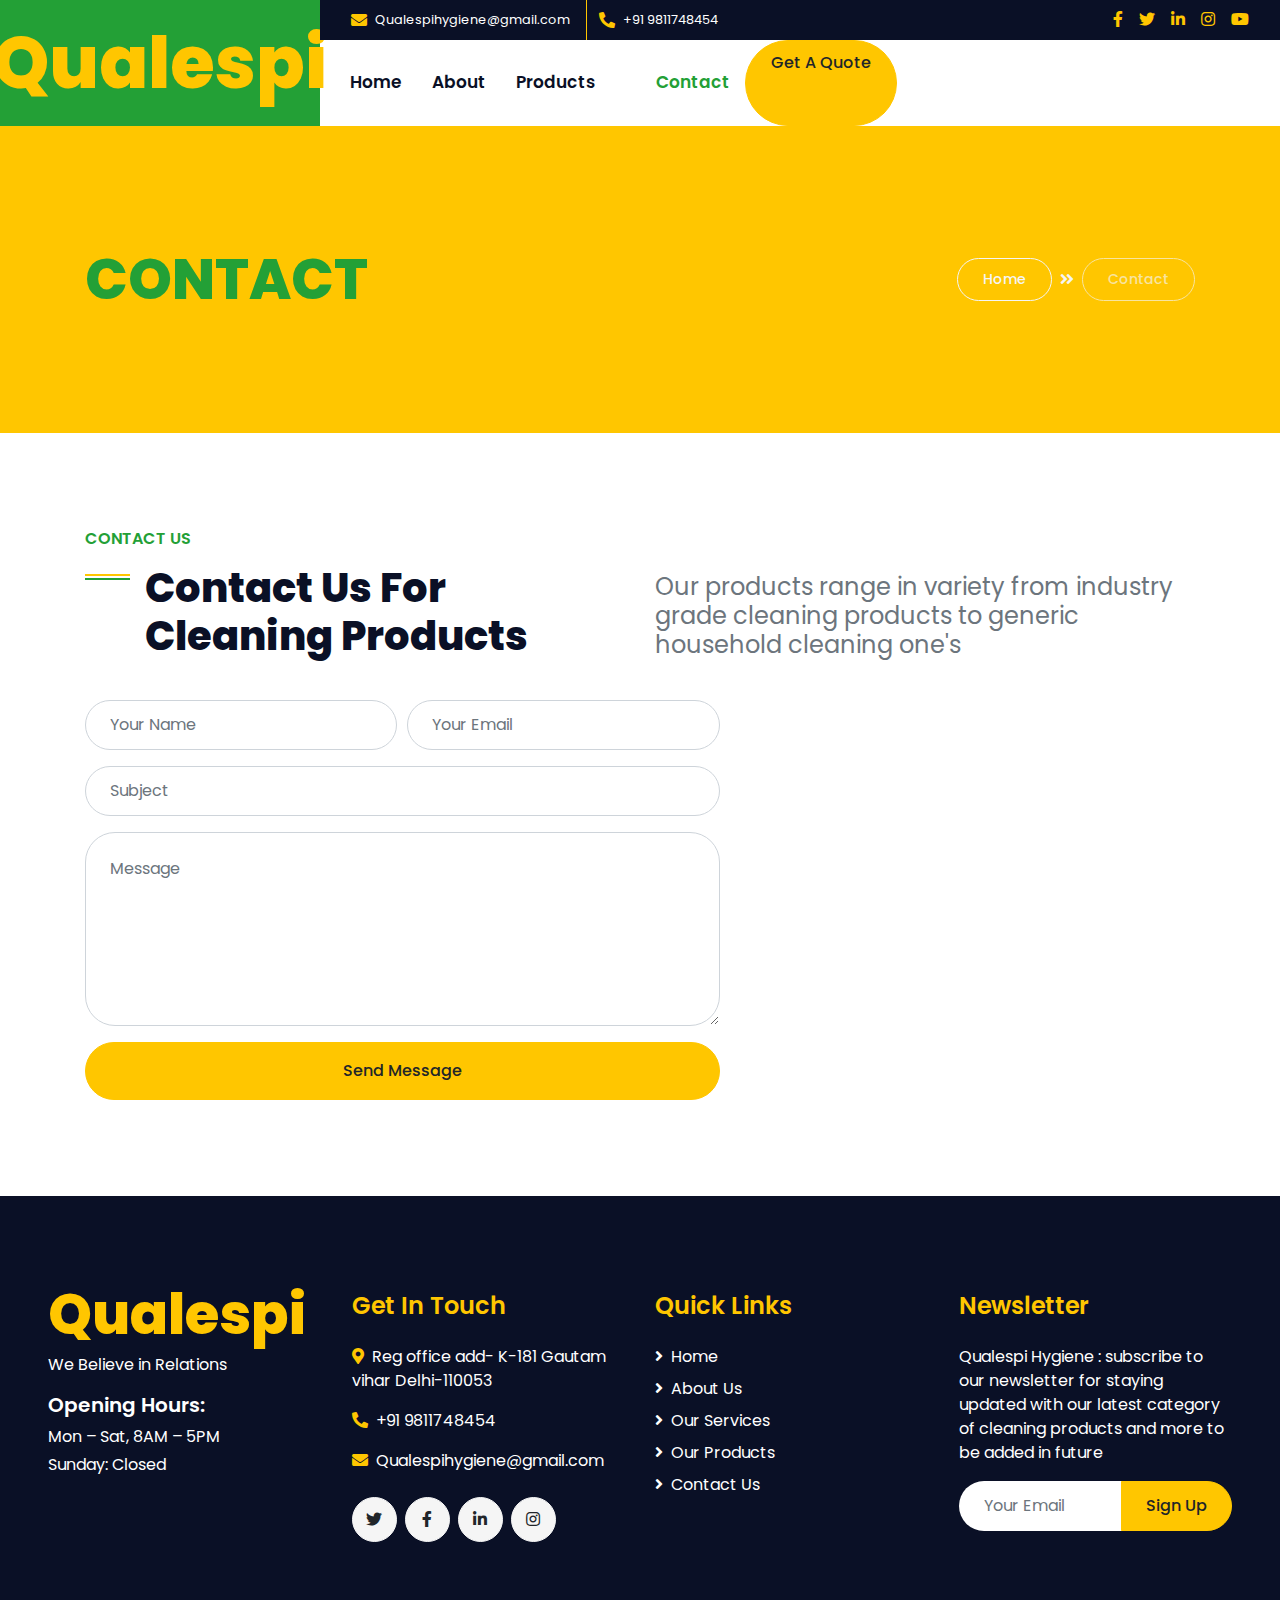
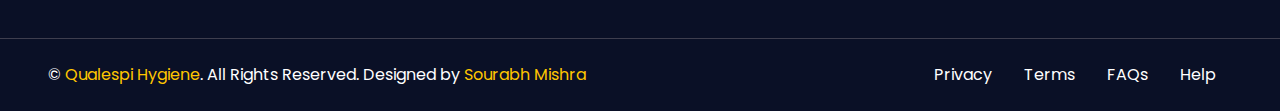
==== commit 4db46a9f: "update contact.html" ====
--- a/contact.html
+++ b/contact.html
@@ -79,7 +79,7 @@
                             <a href="index.html" class="nav-item nav-link">Home</a>
                             <a href="about.html" class="nav-item nav-link">About</a>
                             <a href="service.html" class="nav-item nav-link">Products</a>
-                            <a href="project.html" class="nav-item nav-link">Products</a>
+                            <a href="project.html" class="nav-item nav-link"></a>
                             <div class="nav-item dropdown">
                    
                             <a href="contact.html" class="nav-item nav-link active">Contact</a>
@@ -174,7 +174,7 @@
 
             <div class="col-lg-3 col-md-6 mb-5">
                 <a href="index.html" class="navbar-brand">
-                    <h1 class="m-0 mt-n3 display-4 text-primary">Qualepsi</h1>
+                    <h1 class="m-0 mt-n3 display-4 text-primary">Qualespi</h1>
                 </a>
                 <p>We Believe in Relations</p>
                 <h5 class="font-weight-semi-bold text-white mb-2">Opening Hours:</h5>
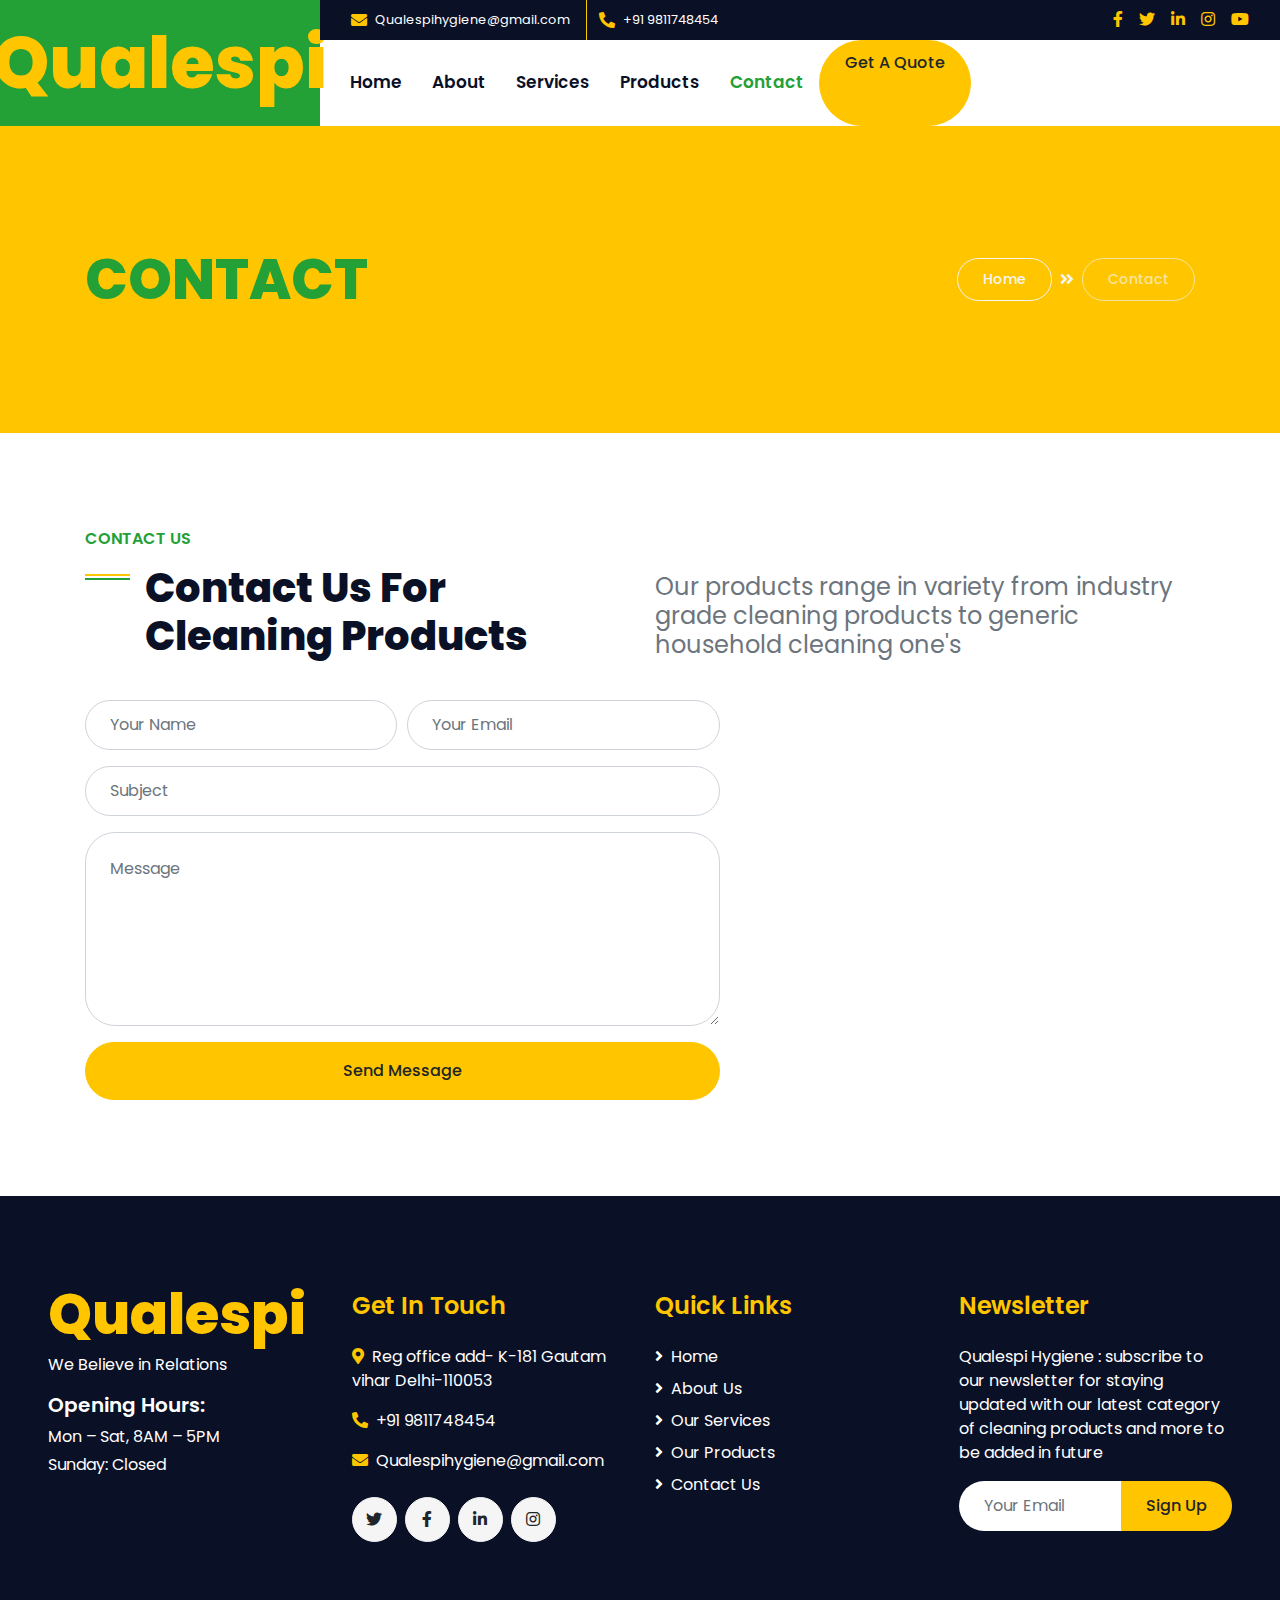
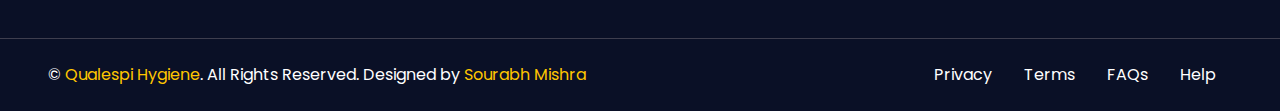
==== commit 79a35e4f: "update contact.html" ====
--- a/contact.html
+++ b/contact.html
@@ -78,8 +78,8 @@
                         <div class="navbar-nav mr-auto py-0">
                             <a href="index.html" class="nav-item nav-link">Home</a>
                             <a href="about.html" class="nav-item nav-link">About</a>
-                            <a href="service.html" class="nav-item nav-link">Products</a>
-                            <a href="project.html" class="nav-item nav-link"></a>
+                            <a href="service.html" class="nav-item nav-link">Services</a>
+                            <a href="project.html" class="nav-item nav-link">Products</a>
                             <div class="nav-item dropdown">
                    
                             <a href="contact.html" class="nav-item nav-link active">Contact</a>
